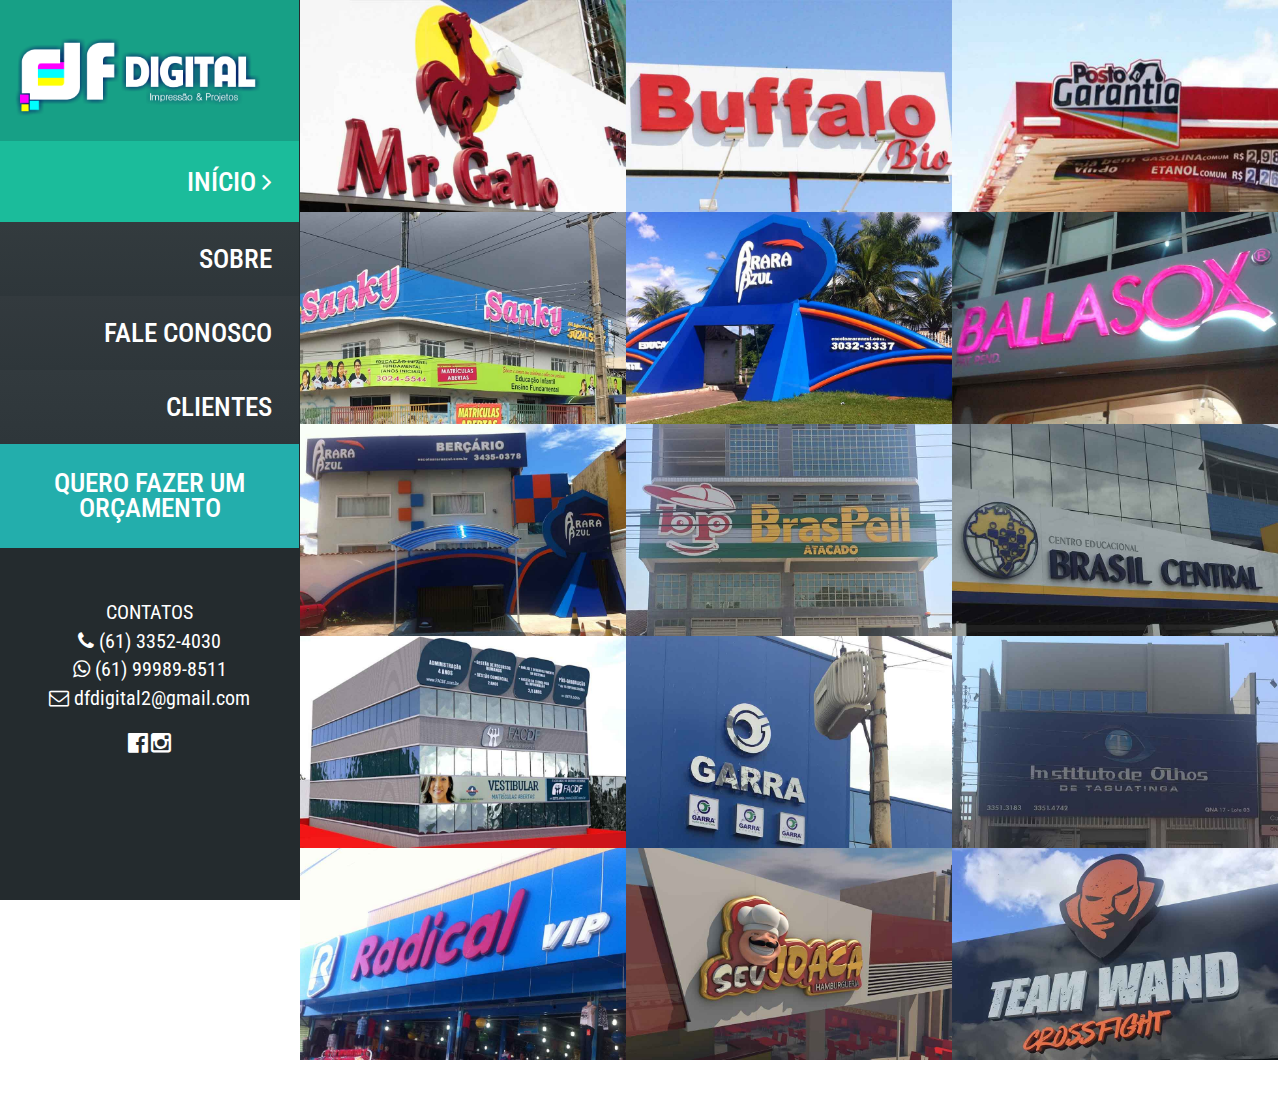
==== index.html @ b8658b54 "a" ====
<!DOCTYPE html>
<!--[if lt IE 7 ]><html class="ie ie6" lang="en"> <![endif]-->
<!--[if IE 7 ]><html class="ie ie7" lang="en"> <![endif]-->
<!--[if IE 8 ]><html class="ie ie8" lang="en"> <![endif]-->
<!--[if (gte IE 9)|!(IE)]><!--><html lang="en"> <!--<![endif]-->

<head>

    <meta charset="utf-8">
    <meta http-equiv="X-UA-Compatible" content="IE=edge">
    <meta name="viewport" content="width=device-width, initial-scale=1, maximum-scale=1">

    <!-- SITE META -->
    <title>DFDIGITAL | Fachadas e letras caixa</title>
    <meta name="description" content="">
    <meta name="author" content="">
    <meta name="keywords" content="">

    <!-- FAVICONS -->
    <link rel="shortcut icon" href="images/favicon.ico" type="image/x-icon">
    <link rel="apple-touch-icon" href="images/apple-touch-icon.png">
    <link rel="apple-touch-icon" sizes="57x57" href="images/apple-touch-icon-57x57.png">
    <link rel="apple-touch-icon" sizes="72x72" href="images/apple-touch-icon-72x72.png">
    <link rel="apple-touch-icon" sizes="76x76" href="images/apple-touch-icon-76x76.png">
    <link rel="apple-touch-icon" sizes="114x114" href="images/apple-touch-icon-114x114.png">
    <link rel="apple-touch-icon" sizes="120x120" href="images/apple-touch-icon-120x120.png">
    <link rel="apple-touch-icon" sizes="144x144" href="images/apple-touch-icon-144x144.png">
    <link rel="apple-touch-icon" sizes="152x152" href="images/apple-touch-icon-152x152.png">

    <!-- REVOLUTION STYLE SHEETS -->
    <link rel="stylesheet" type="text/css" href="revolution/css/settings.css">
    <!-- REVOLUTION LAYERS STYLES -->
    <link rel="stylesheet" type="text/css" href="revolution/css/layers.css">
    <!-- REVOLUTION NAVIGATION STYLES -->
    <link rel="stylesheet" type="text/css" href="revolution/css/navigation.css">

    <!-- BOOTSTRAP STYLES -->
    <link rel="stylesheet" type="text/css" href="css/bootstrap.css">
    <!-- TEMPLATE STYLES -->
    <link rel="stylesheet" type="text/css" href="style.css">
    <!-- RESPONSIVE STYLES -->
    <link rel="stylesheet" type="text/css" href="css/responsive.css">
    <!-- CUSTOM STYLES -->
    <link rel="stylesheet" type="text/css" href="css/custom.css">


    <script>
    (function(i,s,o,g,r,a,m){i['GoogleAnalyticsObject']=r;i[r]=i[r]||function(){
      (i[r].q=i[r].q||[]).push(arguments)},i[r].l=1*new Date();a=s.createElement(o),
      m=s.getElementsByTagName(o)[0];a.async=1;a.src=g;m.parentNode.insertBefore(a,m)
  })(window,document,'script','https://www.google-analytics.com/analytics.js','ga');

  ga('create', 'UA-98750501-1', 'auto');
  ga('send', 'pageview');

  </script>

</head>
<body class="leftside">

    <!-- PRELOADER -->
    <div id="loader" style="display:none">
        <div class="loader-container">
            <img src="images/load.gif" alt="" class="loader-site spinner">

        </div>
    </div>
    <!-- END PRELOADER -->

    <div id="wrapper">

        <nav class="navbar navbar-toggleable-md navbar-light bg-faded" id="navtopo" style="background: #17a086;">
            <div class="container" style="padding:10px;">
                <div class="row">
                    <div class="col-md-3">
                        <img class="img-responsive" style="width:164px;" src="images/logomarca.png" alt="logo">
                    </div>
                    <div class="col-md-2 col-sm-2">
                        <span><a href="#" data-toggle="modal" style="font-size: 23px; line-height: 46px;" data-target="#myModal" >SOBRE</a></span>
                    </div>

                    <div class="col-md-3 col-sm-2">
                        <a href="#" data-toggle="modal" style="font-size: 23px; line-height: 46px;" data-target="#myModal2" >FALE CONOSCO</a>
                    </div>

                    <div class="col-md-4 col-sm-4">
                        <a href="#" data-toggle="modal" data-target="#myModal3" style="line-height: 46px; padding: 11px; color: #fff; font-size: 17px; background-color: #23aeac !important; text-align:center;">
                           QUERO FAZER UM ORÇAMENTO </a>
                       </div>
                   </div>


               </div>
           </nav>

           <div class="row-offcanvas row-offcanvas-left">

              <div id="sidebar-fix" class="sidebar-offcanvas">
                <header id="vertical" class="header header-style-1">

                    <nav class="navbar navbar-default yamm">
                        <div class="container-f">
                            <div class="navbar-header" style="background: #17a086; padding: 23px;">
                                <div class="site-logo text-center" style="padding: 15px;">
                                    <a class="navbar-brand"  href="index.html"><img class="img-responsive" src="images/logomarca.png" alt=""></a>
                                </div>
                            </div>

                            <div id="navbar">
                                <ul class="nav navbar-nav">
                                    <li class="dropdown hasmenu">
                                        <a href="#" class="dropdown-toggle active" data-toggle="dropdown" role="button" aria-haspopup="true" aria-expanded="false">INÍCIO <span class="fa fa-angle-right"></span></a>
                                    </li>
                                    <li><a href="#" class="black2" data-toggle="modal" data-target="#myModal" >SOBRE</a></li>

                                    <li><a href="#" class="black3" data-toggle="modal" data-target="#myModal2" >FALE CONOSCO</a></li>
                                    <li><a href="#" class="black4" data-toggle="modal" data-target="#myModal2" >CLIENTES</a></li>
                                    <li style="margin-bottom: 50px;"><a href="#" data-toggle="modal" data-target="#myModal3" style="line-height: 25px; background-color: #23aeac !important; text-align:center;">
                                       QUERO FAZER UM ORÇAMENTO </a></li>
                                       <div class="text-center"><br>
                                        <span style="margin-bottom: 0px !impotant; font-size:20px">CONTATOS</span><br>
                                        <span style="margin-top: 0px !impotant; font-size:20px">
                                            <i class="fa fa-phone" style="padding-right: 5px;"></i>(61) 3352-4030</span><br>
                                            <span style="margin-top: 0px !impotant; font-size:20px; padding-    :11px;">
                                                <i class="fa fa-whatsapp" style="padding-right: 5px;"></i>(61) 99989-8511</span>
                                                <span style="margin-top: 0px !impotant; font-size:20px; padding-    :11px;"><br>
                                                    <i class="fa fa-envelope-o" style="padding-right: 5px;"></i>dfdigital2@gmail.com</span>
                                                    <br><br>
                                                    <span><a href="" style="color:#fff"><i class="fa fa-facebook-official" style="font-size:23px;"></a></i></span>
                                                    <span><a href="" style="color:#fff"><i class="fa fa-instagram" style="font-size:23px;"></i></a></span>
                                                </div>
                                            </ul>
                                        </div>
                                    </div>
                                </nav>
                            </header>
                        </div>
                        <!-- Modal Sobre -->
                        <div class="modal fade" id="myModal" tabindex="-1" role="dialog" aria-labelledby="exampleModalLabel" aria-hidden="true">
                          <div class="modal-dialog" role="document">
                            <div class="modal-content">
                              <div class="modal-header">
                                <h3 class="modal-title" id="exampleModalLabel">Sobre</h3>
                                <button type="button" class="close" data-dismiss="modal" aria-label="Close">
                                  <span aria-hidden="true">&times;</span>
                              </button>
                          </div>
                          <div class="modal-body">
                             <p>A DF DIGITAL – é uma empresa constituída para resolver de forma prática e harmoniosa todos os problemas que possam ter com a apresentação do seu estabelecimento comercial. Temos equipe de profissionais qualificados para atendê-los de forma rápida e eficiente. Fale conosco e tenha a certeza de que o melhor para a sua empresa vai acontecer.</p>
                             <p>Temos mais de 10 anos no mercado de comunicação visual, atendemos diversas empresas em vários segmentos, todos os projetos e necessidades dos clientes são tradas com seriedade e com a máxima importância.</p>
                          </div>
                          <div class="modal-footer">
                            <button type="button" class="btn btn-secondary" data-dismiss="modal">Fechar</button>
                            <!-- <button type="button" class="btn btn-primary">Save changes</button> -->
                        </div>
                    </div>
                </div>
            </div>

            <!-- Modal FALE CONOSCO -->
            <div class="modal fade" id="myModal2" tabindex="-1" role="dialog" aria-labelledby="exampleModalLabel" aria-hidden="true">
              <div class="modal-dialog" role="document">
                <div class="modal-content">
                  <div class="modal-header">
                    <h3 class="modal-title" id="exampleModalLabel">Fale Conosco</h3>
                    <button type="button" class="close" data-dismiss="modal" aria-label="Close">
                      <span aria-hidden="true">&times;</span>
                  </button>
              </div>    
              <div class="modal-body">

                <form action="http://dfdigitalprojetos.com/PHPMailer-master/examples/smtp.php" method="POST">

                    <div class="col-md-6">
                        <div class="form-group row">
                            <label for="example-text-input" class="col-2 col-form-label">Nome</label>
                            <div class="col-10">
                                <input class="form-control" name="nome" type="text" placeholder="Nome">
                            </div>

                            <label for="example-text-input" class="col-2 col-form-label">Telefone</label>
                            <div class="col-10">
                                <input class="form-control" name="telefone" type="text" placeholder="Telefone">
                            </div>

                            <label for="example-text-input" class="col-2 col-form-label">Email</label>
                            <div class="col-10">
                                <input class="form-control" name="email" type="text" placeholder="Email">
                            </div>

                            <label for="example-text-input" class="col-2 col-form-label">Mensagem</label>
                            <textarea class="form-control" name="mensagem" id="exampleTextarea" rows="3"></textarea>

                        </div>
                    </div>

                    <div class="col-md-6">
                        <iframe src="https://www.google.com/maps/embed?pb=!1m14!1m8!1m3!1d15354.808955266477!2d-48.052846!3d-15.819647!3m2!1i1024!2i768!4f13.1!3m3!1m2!1s0x0%3A0xd12af96765e180b!2sAg%C3%AAncia+Ribeiro!5e0!3m2!1spt-BR!2sbr!4v1493734722443" width="100%" height="100%" frameborder="0" style="border:0" allowfullscreen></iframe>
                    </div>


                </div>
                <div class="modal-footer" style="border-top: 0px solid #e5e5e5 !important; padding: 32px;">
                    <button type="button" class="btn btn-secondary" data-dismiss="modal">Fechar</button>
                    <input type="submit" class="btn btn-primary" value="Enviar dados">
                </div>
            </form>
        </div>
    </div>
</div>


<!-- Modal orçamento -->
<div class="modal fade" id="myModal3" tabindex="-1" role="dialog" aria-labelledby="exampleModalLabel" aria-hidden="true">
  <div class="modal-dialog" role="document">
    <div class="modal-content">
      <div class="modal-header">
        <h3 class="modal-title" id="exampleModalLabel">Orçamento</h3>
        <button type="button" class="close" data-dismiss="modal" aria-label="Close">
          <span aria-hidden="true">&times;</span>
      </button>
  </div>

  <form action="http://dfdigitalprojetos.com/PHPMailer-master/examples/smtparquivo.php" method="post" enctype="multipart/form-data" >
      <div class="modal-body" style="padding: 30px;">
        <div class="form-group row">


            <label for="example-text-input" class="col-2 col-form-label">Nome</label>
            <div class="col-10">
                <input class="form-control" name="nome" type="text" placeholder="Nome">
            </div>

            <label for="example-text-input" class="col-2 col-form-label">Telefone</label>
            <div class="col-10">
                <input class="form-control" name="telefone" type="text" placeholder="Telefone">
            </div>

            <label for="example-text-input" class="col-2 col-form-label">Email</label>
            <div class="col-10">
                <input class="form-control" name="email" type="text" placeholder="Email">
            </div>

            <label for="example-text-input" class="col-2 col-form-label">Tamanho da Letra</label>
            <div class="col-10">
                <input class="form-control" name="tamanholetra" type="text" placeholder="23cm">
            </div>

            <label for="example-text-input" class="col-2 col-form-label">Profundidade da letra</label>
            <div class="col-10">
                <input class="form-control" name="profundidadeletra" type="text" placeholder="23cm">
            </div>

            <label for="example-text-input" class="col-2 col-form-label">Nome da fonte</label>
            <div class="col-10">
                <input class="form-control" name="nomefonte" type="text" placeholder="Arial">
            </div>

            <label for="example-text-input" class="col-2 col-form-label">Mensagem</label>
            <textarea class="form-control" name="mensagem" id="exampleTextarea" rows="3"></textarea>

        </div>

        <label for="example-text-input" class="col-2 col-form-label">Tipo de letra caixa</label>

        <div class="form-check form-check-inline">
        <label class="form-check-label">
            <input class="form-check-input"  type="radio" name="tipodeletras" id="inlineRadio1" value="Acrílico cortada"> Acrílico cortado
        </div>

        <div class="form-check form-check-inline">
        <label class="form-check-label">
            <input class="form-check-input"  type="radio" name="tipodeletras" id="inlineRadio2" value="Chapa galvanizada com pintura automotiva">
            Chapa galvanizada com pintura automotiva
        </div>

        <div class="form-check form-check-inline">
        <label class="form-check-label">
            <input class="form-check-input"  type="radio" name="tipodeletras" id="inlineRadio3" value="Latão\Cobre">
            Latão\Cobre
        </div>

        <div class="form-check form-check-inline">
        <label class="form-check-label">
            <input class="form-check-input"  type="radio" name="tipodeletras" id="inlineRadio4" value="Inox">
            Inox
        </div>

        <div class="form-check form-check-inline">
        <label class="form-check-label">
            <input class="form-check-input"  type="radio" name="tipodeletras" id="inlineRadio5" value="Moldado no acrílico">
            Moldado no acrílico
        </div>

        <br>

        <div class="form-group">
            <label for="exampleInputFile">Se tiver</label><br>
            <label for="exampleInputFile">Mande-nos a imagem do seu projeto!</label>
            <input type="file" class="form-control-file" id="exampleInputFile" name="fileToUpload" accept="image/*" aria-describedby="fileHelp">
            <small id="fileHelp" class="form-text text-muted">Mande arquivos em .jpg ou .pdf</small>
        </div>
        </div>

        <div class="modal-footer">
            <button type="button" class="btn btn-secondary" data-dismiss="modal">Fechar</button>
            <button type="submit" class="btn btn-primary">Enviar</button>
        </div>
                    </form>
                </div>
            </div>
        </div>


        <div id="main">
            <div class="container" style="width: 100% !important; padding-right: 0px;
            padding-left: 0px; margin-right: 0px; margin-left: 0px;">
            <div class="row" style="display:none">
                <div class="col-md-12">
                    <nav class="portfolio-filter text-center">
                        <ul class="list-inline">
                            <li><a class="button button--aylen btn" href="#" data-filter="*">All</a></li>
                            <li><a class="button button--aylen btn" href="#" data-filter=".cat1">Furniture Sets</a></li> 
                            <li><a class="button button--aylen btn" href="#" data-filter=".cat2">Pillows</a></li>
                            <li><a class="button button--aylen btn" href="#" data-filter=".cat3">Combinations</a></li>
                        </ul>
                    </nav>
                </div>
            </div>

            <div id="da-thumbs" class="da-thumbs">

                <div class="thumbHolder">
                    <div class="pentry item-w1 item-h1 cat3" style="width: 100% !important; height: auto !  important;"> 

                        <a href="images/tratadas/mrgallo.jpg" title="">
                            <img src="images/tratadas/mrgallo.jpg" alt="" class="img-responsive">
                            <div><span>green sofa set</span></div>
                        </a>
                    </div>
                </div>

                <div class="thumbHolder">
                    <div class="pentry item-w1 item-h1 cat3" style="width: 100% !important; height: auto !  important;"> 

                        <a href="images/tratadas/buffalobio.jpg" class="thickbox" title="">
                            <img src="images/tratadas/buffalobio.jpg" alt="" class="img-responsive">
                            <div><span>green sofa set</span></div>
                        </a>
                    </div>
                </div>

                <div class="thumbHolder">
                    <div class="pentry item-w1 item-h1 cat3" style="width: 100% !important; height: auto !  important;"> 

                        <a href="images/tratadas/postogarantiat.jpg" title="">
                            <img src="images/tratadas/postogarantiat.jpg" alt="" class="img-responsive">
                            <div><span>green sofa set</span></div>
                        </a>
                    </div>
                </div>

                <div class="thumbHolder">
                    <div class="pentry item-w1 item-h1 cat3" style="width: 100% !important; height: auto !  important;"> 

                        <a href="images/tratadas/sanky.jpg" title="">
                            <img src="images/tratadas/sanky.jpg" alt="" class="img-responsive">
                            <div><span>green sofa set</span></div>
                        </a>
                    </div>
                </div>

                <div class="thumbHolder">
                    <div class="pentry item-w1 item-h1 cat3" style="width: 100% !important; height: auto !  important;"> 

                        <a href="images/tratadas/araraazul.jpg" title="">
                            <img src="images/tratadas/araraazul.jpg" alt="" class="img-responsive">
                            <div><span>green sofa set</span></div>
                        </a>
                    </div>
                </div>

                <div class="thumbHolder">
                    <div class="pentry item-w1 item-h1 cat1 cat2">

                        <a href="images/tratadas/ballasox.jpg" title="">
                            <img src="images/tratadas/ballasox.jpg" alt="" class="img-responsive">
                            <div><span>four pillow set</span></div>
                        </a>
                    </div>
                </div>

                <div class="thumbHolder">
                    <div class="pentry item-w1 item-h1 cat3">

                        <a href="images/tratadas/araraazulbercario.jpg" title="">
                            <img src="images/tratadas/araraazulbercario.jpg" alt="" class="img-responsive">
                            <div><span>combination of sofa sets</span></div>
                        </a>
                    </div>
                </div>

                <div class="thumbHolder">
                    <div class="pentry item-w1 item-h1 cat1">

                        <a href="images/tratadas/braspell.jpg" title="">
                            <img src="images/tratadas/braspell.jpg" alt="" class="img-responsive">
                            <div><span>sofa and coffee table lamp</span></div>
                        </a>
                    </div>
                </div>

                <div class="thumbHolder">
                    <div class="pentry item-w1 item-h1 cat2">

                        <a href="images/tratadas/colegioBrasil.jpg" title="">
                            <img src="images/tratadas/colegioBrasil.jpg" alt="" class="img-responsive">
                            <div><span>desk lamp</span></div>
                        </a>
                    </div>
                </div>

                <div class="thumbHolder">
                    <div class="pentry item-w1 item-h1 cat3">
                        <div class="thumbHolder">
                            <a href="images/tratadas/facdf.jpg" title="">
                                <img src="images/tratadas/facdf.jpg" alt="" class="img-responsive">
                                <div><span>yellow sofa set</span></div>
                            </a>
                        </div>
                    </div>
                </div>

                <div class="thumbHolder">
                    <div class="pentry item-w1 item-h1 cat3">

                        <a href="images/tratadas/garra.jpg" title="">
                            <img src="images/tratadas/garra.jpg" alt="" class="img-responsive">
                            <div><span>bed and armchair</span></div>
                        </a>
                    </div>
                </div>

                <div class="thumbHolder">
                    <div class="pentry item-w1 item-h1 cat1">
                        <a href="images/tratadas/olhos.jpg" title="">
                            <img src="images/tratadas/olhos.jpg" alt="" class="img-responsive">
                            <div><span>sofa and coffee table lamp</span></div>
                        </a>
                    </div>
                </div>


                <div class="thumbHolder">
                    <div class="pentry item-w1 item-h1 cat2">
                        <a href="images/tratadas/radical.jpg" title="">
                            <img src="images/tratadas/radical.jpg" alt="" class="img-responsive">
                            <div><span>desk lamp</span></div>
                        </a>
                    </div>
                </div>

                <div class="thumbHolder">
                    <div class="pentry item-w1 item-h1 cat3">
                        <div class="thumbHolder">
                            <a href="images/tratadas/seujoaca.jpg" title="">
                                <img src="images/tratadas/seujoaca.jpg"  alt="" class="img-responsive">
                                <div><span>yellow sofa set</span></div>
                            </a>
                        </div>
                    </div>
                </div>

                <div class="thumbHolder">
                    <div class="pentry item-w1 item-h1 cat3">
                        <a href="images/tratadas/teamwand.jpg" title="Team Wand">
                            <img src="images/tratadas/teamwand.jpg" alt="" class="img-responsive">
                            <div><span>bed and armchair</span></div>
                        </a>
                    </div>
                </div>
            </div><!-- end div --> 

            <!-- image modal -->
            <div class="modal fade" id="big-image-modal">
              <div class="modal-dialog modal-lg">
                <div class="modal-content">
                  <div class="modal-header">
                    <button type="button" class="close" data-dismiss="modal" aria-label="Close"><span aria-hidden="true">×</span></button>
                    <h4 class="modal-title">Modal title</h4>
                </div>
                <div class="modal-body">
                    <div class="spinicon"><span class="fa fa-spinner fa-spin"></span></div>
                    <div class="big-image-div"></div>
                </div>
                <div class="modal-footer">
                    <button type="button" class="btn btn-default" data-dismiss="modal">Close</button>
                </div>
            </div><!-- /.modal-content -->
        </div><!-- /.modal-dialog -->
    </div><!-- /.modal --> 


    <hr class="invis">

    <div class="row" style="display:none">
        <div class="col-md-12">
            <nav class="text-center">
                <ul class="pagination">
                    <li><a class="active" href="#">1</a></li>
                    <li><a href="#">2</a></li>
                    <li><a href="#">3</a></li>
                    <li><a href="#">...</a></li>
                    <li><a href="#">5</a></li>
                    <li>
                      <a href="#" aria-label="Next">
                        <span aria-hidden="true">&raquo;</span>
                    </a>
                </li>
            </ul>
        </nav>
    </div>
</div>
</div><!-- end container-fluid -->

</div><!-- end main -->
</div><!-- end wrapper -->

<!-- Main Scripts-->
<script src="js/jquery.js"></script>
<script src="js/bootstrap.min.js"></script>
<script src="js/plugins.js"></script>
<script src="js/hover.js"></script>    
<script src="js/banner-grid.js"></script>

<!-- REVOLUTION JS FILES -->
<script type="text/javascript" src="revolution/js/jquery.themepunch.tools.min.js"></script>
<script type="text/javascript" src="revolution/js/jquery.themepunch.revolution.min.js"></script>
<!-- SLIDER REVOLUTION 5.0 EXTENSIONS -->  
<script type="text/javascript" src="revolution/js/extensions/revolution.extension.actions.min.js"></script>
<script type="text/javascript" src="revolution/js/extensions/revolution.extension.carousel.min.js"></script>
<script type="text/javascript" src="revolution/js/extensions/revolution.extension.kenburn.min.js"></script>
<script type="text/javascript" src="revolution/js/extensions/revolution.extension.layeranimation.min.js"></script>
<script type="text/javascript" src="revolution/js/extensions/revolution.extension.migration.min.js"></script>
<script type="text/javascript" src="revolution/js/extensions/revolution.extension.navigation.min.js"></script>
<script type="text/javascript" src="revolution/js/extensions/revolution.extension.parallax.min.js"></script>
<script type="text/javascript" src="revolution/js/extensions/revolution.extension.slideanims.min.js"></script>
<script type="text/javascript" src="revolution/js/extensions/revolution.extension.video.min.js"></script>


<script type="text/javascript">
$(document).ready(function() {
  $('.thumbHolder a').click(function(e){
      e.preventDefault();
      $('#big-image-modal div.spinicon').show();
      $('#big-image-modal .big-image-div').empty();
      $('#big-image-modal div.big-image-div').hide();
      var title = $(this).attr("title");
      $('#big-image-modal .modal-title').html(title);

      var imgSrc = $(this).attr("href");
      var img = $('<img />', { 
        src: imgSrc,
        class: 'img-responsive',
        onload: 'loadedBigImg()'
    });
      img.appendTo($('#big-image-modal .big-image-div'));
      $('#big-image-modal').modal({show:true});
  });
});

function loadedBigImg() {
  $('#big-image-modal div.spinicon').hide();
  $('#big-image-modal div.big-image-div').fadeIn("slow");
}

</script>



<script type="text/javascript">
(function($) {
    "use strict";
    var tpj=jQuery;                 
    var revapi56;
    tpj(document).ready(function() {
        if(tpj("#rev_slider_56_1").revolution == undefined){
            revslider_showDoubleJqueryError("#rev_slider_56_1");
        }else{
            revapi56 = tpj("#rev_slider_56_1").show().revolution({
                sliderType:"hero",
                jsFileLocation:"revolution/js/",
                sliderLayout:"auto",
                dottedOverlay:"none",
                delay:9000,
                navigation: {
                },
                responsiveLevels:[1240,1024,778,480],
                gridwidth:[1240,1024,778,480],
                gridheight:[820,740,740,740],
                lazyType:"none",
                parallax: {
                    type:"scroll",
                    origo:"enterpoint",
                    speed:400,
                    levels:[5,10,15,20,25,30,35,40,45,50],
                },
                shadow:0,
                spinner:"off",
                autoHeight:"off",
                disableProgressBar:"on",
                hideThumbsOnMobile:"off",
                hideSliderAtLimit:0,
                hideCaptionAtLimit:0,
                hideAllCaptionAtLilmit:0,
                debugMode:false,
                fallbacks: {
                    simplifyAll:"off",
                    disableFocusListener:false,
                }
            });
}
}); /*ready*/
})(jQuery);
</script>   
<script type="text/javascript">
(function($) {
    "use strict";
    $('[data-toggle=offcanvas]').click(function() {
        $('.row-offcanvas').toggleClass('active');
    });  
})(jQuery);
</script> 

</body>
</html>
---- revolution/css/settings.css ----
/*-----------------------------------------------------------------------------

-	Revolution Slider 5.0 Default Style Settings -

Screen Stylesheet

version:   	5.0.0
date:      	29/10/15
author:		themepunch
email:     	info@themepunch.com
website:   	http://www.themepunch.com
-----------------------------------------------------------------------------*/



.rtl {	direction: rtl;}
@font-face {
  font-family: 'revicons';
  src: url('../fonts/revicons/revicons.eot?5510888');
  src: url('../fonts/revicons/revicons.eot?5510888#iefix') format('embedded-opentype'),
       url('../fonts/revicons/revicons.woff?5510888') format('woff'),
       url('../fonts/revicons/revicons.ttf?5510888') format('truetype'),
       url('../fonts/revicons/revicons.svg?5510888#revicons') format('svg');
  font-weight: normal;
  font-style: normal;
}

 [class^="revicon-"]:before, [class*=" revicon-"]:before {
  font-family: "revicons";
  font-style: normal;
  font-weight: normal;
  speak: none;
  display: inline-block;
  text-decoration: inherit;
  width: 1em;
  margin-right: .2em;
  text-align: center; 

  /* For safety - reset parent styles, that can break glyph codes*/
  font-variant: normal;
  text-transform: none;

  /* fix buttons height, for twitter bootstrap */
  line-height: 1em;

  /* Animation center compensation - margins should be symmetric */
  /* remove if not needed */
  margin-left: .2em;

  /* you can be more comfortable with increased icons size */
  /* font-size: 120%; */

  /* Uncomment for 3D effect */
  /* text-shadow: 1px 1px 1px rgba(127, 127, 127, 0.3); */
}

.revicon-search-1:before { content: '\e802'; } /* '' */
.revicon-pencil-1:before { content: '\e831'; } /* '' */
.revicon-picture-1:before { content: '\e803'; } /* '' */
.revicon-cancel:before { content: '\e80a'; } /* '' */
.revicon-info-circled:before { content: '\e80f'; } /* '' */
.revicon-trash:before { content: '\e801'; } /* '' */
.revicon-left-dir:before { content: '\e817'; } /* '' */
.revicon-right-dir:before { content: '\e818'; } /* '' */
.revicon-down-open:before { content: '\e83b'; } /* '' */
.revicon-left-open:before { content: '\e819'; } /* '' */
.revicon-right-open:before { content: '\e81a'; } /* '' */
.revicon-angle-left:before { content: '\e820'; } /* '' */
.revicon-angle-right:before { content: '\e81d'; } /* '' */
.revicon-left-big:before { content: '\e81f'; } /* '' */
.revicon-right-big:before { content: '\e81e'; } /* '' */
.revicon-magic:before { content: '\e807'; } /* '' */
.revicon-picture:before { content: '\e800'; } /* '' */
.revicon-export:before { content: '\e80b'; } /* '' */
.revicon-cog:before { content: '\e832'; } /* '' */
.revicon-login:before { content: '\e833'; } /* '' */
.revicon-logout:before { content: '\e834'; } /* '' */
.revicon-video:before { content: '\e805'; } /* '' */
.revicon-arrow-combo:before { content: '\e827'; } /* '' */
.revicon-left-open-1:before { content: '\e82a'; } /* '' */
.revicon-right-open-1:before { content: '\e82b'; } /* '' */
.revicon-left-open-mini:before { content: '\e822'; } /* '' */
.revicon-right-open-mini:before { content: '\e823'; } /* '' */
.revicon-left-open-big:before { content: '\e824'; } /* '' */
.revicon-right-open-big:before { content: '\e825'; } /* '' */
.revicon-left:before { content: '\e836'; } /* '' */
.revicon-right:before { content: '\e826'; } /* '' */
.revicon-ccw:before { content: '\e808'; } /* '' */
.revicon-arrows-ccw:before { content: '\e806'; } /* '' */
.revicon-palette:before { content: '\e829'; } /* '' */
.revicon-list-add:before { content: '\e80c'; } /* '' */
.revicon-doc:before { content: '\e809'; } /* '' */
.revicon-left-open-outline:before { content: '\e82e'; } /* '' */
.revicon-left-open-2:before { content: '\e82c'; } /* '' */
.revicon-right-open-outline:before { content: '\e82f'; } /* '' */
.revicon-right-open-2:before { content: '\e82d'; } /* '' */
.revicon-equalizer:before { content: '\e83a'; } /* '' */
.revicon-layers-alt:before { content: '\e804'; } /* '' */
.revicon-popup:before { content: '\e828'; } /* '' */

							

/******************************
	-	BASIC STYLES		-
******************************/

.rev_slider_wrapper{
	position:relative;
	z-index: 0;
}


.rev_slider{
	position:relative;
	overflow:visible;
}

.tp-overflow-hidden { overflow:hidden;}

.tp-simpleresponsive img,
.rev_slider img{
	max-width:none !important;
	-moz-transition: none;
	-webkit-transition: none;
	-o-transition: none;
	transition: none;
	margin:0px;
	padding:0px;
	border-width:0px;
	border:none;
}

.rev_slider .no-slides-text{
	font-weight:bold;
	text-align:center;
	padding-top:80px;
}

.rev_slider >ul,
.rev_slider_wrapper >ul,
.tp-revslider-mainul >li,
.rev_slider >ul >li,
.rev_slider >ul >li:before,
.tp-revslider-mainul >li:before,
.tp-simpleresponsive >ul,
.tp-simpleresponsive >ul >li,
.tp-simpleresponsive >ul >li:before,
.tp-revslider-mainul >li,
.tp-simpleresponsive >ul >li{
	list-style:none !important;
	position:absolute;	
	margin:0px !important;
	padding:0px !important;
	overflow-x: visible;
	overflow-y: visible;
	list-style-type: none !important;
	background-image:none;
	background-position:0px 0px;
	text-indent: 0em;
	top:0px;left:0px;
}


.tp-revslider-mainul >li,
.rev_slider >ul >li,
.rev_slider >ul >li:before,
.tp-revslider-mainul >li:before,
.tp-simpleresponsive >ul >li,
.tp-simpleresponsive >ul >li:before,
.tp-revslider-mainul >li,
.tp-simpleresponsive >ul >li { 
	visibility:hidden; 
}

.tp-revslider-slidesli,
.tp-revslider-mainul	{	
	padding:0 !important; 
	margin:0 !important; 
	list-style:none !important;
}

.rev_slider li.tp-revslider-slidesli {
    position: absolute !important;
}


.tp-caption .rs-untoggled-content { display:block;}
.tp-caption .rs-toggled-content { display:none;}

.rs-toggle-content-active.tp-caption .rs-toggled-content { display:block;}
.rs-toggle-content-active.tp-caption .rs-untoggled-content { display:none;}

.rev_slider .tp-caption,
.rev_slider .caption 	{ 
	position:relative;  
	visibility:hidden; 
	white-space: nowrap;
	display: block;
}


.rev_slider .tp-mask-wrap .tp-caption,
.rev_slider .tp-mask-wrap *:last-child,
.wpb_text_column .rev_slider .tp-mask-wrap .tp-caption,
.wpb_text_column .rev_slider .tp-mask-wrap *:last-child{
	margin-bottom:0;

}

.tp-svg-layer svg {	width:100%; height:100%;position: relative;vertical-align: top}

	
/* CAROUSEL FUNCTIONS */
.tp-carousel-wrapper {
	cursor:url(openhand.cur), move;
}
.tp-carousel-wrapper.dragged {
	cursor:url(closedhand.cur), move;
}

/* ADDED FOR SLIDELINK MANAGEMENT */
.tp-caption {
	z-index:1
}

.tp_inner_padding {	
	box-sizing:border-box;	
	-webkit-box-sizing:border-box;
	-moz-box-sizing:border-box;
	max-height:none !important;	
}


.tp-caption {	
	-moz-user-select: none;
	-khtml-user-select: none;
	-webkit-user-select: none;
	-o-user-select: none;	
	position:absolute;
	-webkit-font-smoothing: antialiased !important;
}

.tp-caption.tp-layer-selectable {
	-moz-user-select: all;
	-khtml-user-select: all;
	-webkit-user-select: all;
	-o-user-select: all;	
}

.tp-forcenotvisible,
.tp-hide-revslider,
.tp-caption.tp-hidden-caption {	
	visibility:hidden !important; 
	display:none !important
}

.rev_slider embed,
.rev_slider iframe,
.rev_slider object,
.rev_slider audio,
.rev_slider video {
	max-width: none !important
}






/**********************************************
	-	FULLSCREEN AND FULLWIDHT CONTAINERS	-
**********************************************/
.rev_slider_wrapper	{	width:100%;}

.fullscreen-container {	
	position:relative;
	padding:0;
}


.fullwidthbanner-container{
	position:relative;
	padding:0;
	overflow:hidden;
}

.fullwidthbanner-container .fullwidthabanner{
	width:100%;
	position:relative;
}



/*********************************
	-	SPECIAL TP CAPTIONS -
**********************************/

.tp-static-layers				{	
	position:absolute; z-index:101; top:0px;left:0px;
	/*pointer-events:none;*/

}


.tp-caption .frontcorner		{
	width: 0;
	height: 0;
	border-left: 40px solid transparent;
	border-right: 0px solid transparent;
	border-top: 40px solid #00A8FF;
	position: absolute;left:-40px;top:0px;
}

.tp-caption .backcorner		{
	width: 0;
	height: 0;
	border-left: 0px solid transparent;
	border-right: 40px solid transparent;
	border-bottom: 40px solid #00A8FF;
	position: absolute;right:0px;top:0px;
}

.tp-caption .frontcornertop		{
	width: 0;
	height: 0;
	border-left: 40px solid transparent;
	border-right: 0px solid transparent;
	border-bottom: 40px solid #00A8FF;
	position: absolute;left:-40px;top:0px;
}

.tp-caption .backcornertop		{
	width: 0;
	height: 0;
	border-left: 0px solid transparent;
	border-right: 40px solid transparent;
	border-top: 40px solid #00A8FF;
	position: absolute;right:0px;top:0px;
}
									
.tp-layer-inner-rotation {	
	position: relative !important;
}		


/***********************************************
	-	SPECIAL ALTERNATIVE IMAGE SETTINGS	-
***********************************************/

img.tp-slider-alternative-image	{	
	width:100%; height:auto;
}


/******************************
	-	IE8 HACKS	-
*******************************/
.noFilterClass {
	filter:none !important;
}


/********************************
	-	FULLSCREEN VIDEO	-
*********************************/

.rs-background-video-layer 		{	position: absolute;top:0px;left:0px; width:100%;height:100%;visibility: hidden;z-index: 0;}

.tp-caption.coverscreenvideo	{	width:100%;height:100%;top:0px;left:0px;position:absolute;}
.caption.fullscreenvideo,
.tp-caption.fullscreenvideo		{	left:0px; top:0px; position:absolute;width:100%;height:100%}

.caption.fullscreenvideo iframe,
.caption.fullscreenvideo audio,
.caption.fullscreenvideo video,
.tp-caption.fullscreenvideo iframe,
.tp-caption.fullscreenvideo iframe audio,
.tp-caption.fullscreenvideo iframe video	{ width:100% !important; height:100% !important; display: none}

.fullcoveredvideo audio,
.fullscreenvideo audio
.fullcoveredvideo video,
.fullscreenvideo video				{	background: #000}

.fullcoveredvideo .tp-poster		{	background-position: center center;background-size: cover;width:100%;height:100%;top:0px;left:0px}


.videoisplaying .html5vid .tp-poster	{	display: none}

.tp-video-play-button					{	
	background:#000;
	background:rgba(0,0,0,0.3);										
	border-radius:5px;-moz-border-radius:5px;-webkit-border-radius:5px;
	position: absolute;
	top: 50%;
	left: 50%;										
	color: #FFF;
	z-index: 3;
	margin-top: -25px;
	margin-left: -25px;
	line-height: 50px !important;
	text-align: center;
	cursor: pointer;
	width: 50px;
	height:50px;
	box-sizing: border-box;
	-moz-box-sizing: border-box;	
	display: inline-block;	
	vertical-align: top;
	z-index: 4;
	opacity: 0;
	-webkit-transition:opacity 300ms ease-out !important;
	-moz-transition:opacity 300ms ease-out !important;
	-o-transition:opacity 300ms ease-out !important;
	transition:opacity 300ms ease-out !important;				
}

.tp-hiddenaudio,
.tp-audio-html5 .tp-video-play-button { display:none !important;}
.tp-caption .html5vid					{	width:100% !important; height:100% !important;}									
.tp-video-play-button i 				{	width:50px;height:50px; display:inline-block; text-align: center; vertical-align: top; line-height: 50px !important; font-size: 40px !important;}									
.tp-caption:hover .tp-video-play-button	{	opacity: 1;}
.tp-caption .tp-revstop					{	display:none; border-left:5px solid #fff !important; border-right:5px solid #fff !important;margin-top:15px !important;line-height: 20px !important;vertical-align: top; font-size:25px !important;}
.videoisplaying .revicon-right-dir		{	display:none}
.videoisplaying .tp-revstop				{	display:inline-block}

.videoisplaying  .tp-video-play-button			{	display:none}
.tp-caption:hover .tp-video-play-button 		{ 	display:block}

.fullcoveredvideo .tp-video-play-button			{	display:none !important}


.fullscreenvideo .fullscreenvideo audio 		{	object-fit:contain !important;}
.fullscreenvideo .fullscreenvideo video 		{	object-fit:contain !important;}

.fullscreenvideo .fullcoveredvideo audio 		{	object-fit:cover !important;}
.fullscreenvideo .fullcoveredvideo video 		{	object-fit:cover !important;}

.tp-video-controls {
	position: absolute;
	bottom: 0;
	left: 0;
	right: 0;
	padding: 5px;
	opacity: 0;
	-webkit-transition: opacity .3s;
	-moz-transition: opacity .3s;
	-o-transition: opacity .3s;
	-ms-transition: opacity .3s;
	transition: opacity .3s;
	background-image: linear-gradient(to bottom, rgb(0,0,0) 13%, rgb(50,50,50) 100%);
	background-image: -o-linear-gradient(bottom, rgb(0,0,0) 13%, rgb(50,50,50) 100%);
	background-image: -moz-linear-gradient(bottom, rgb(0,0,0) 13%, rgb(50,50,50) 100%);
	background-image: -webkit-linear-gradient(bottom, rgb(0,0,0) 13%, rgb(50,50,50) 100%);
	background-image: -ms-linear-gradient(bottom, rgb(0,0,0) 13%, rgb(50,50,50) 100%);
	background-image: -webkit-gradient(linear,left bottom,left top,color-stop(0.13, rgb(0,0,0)),color-stop(1, rgb(50,50,50)));	
	display:table;max-width:100%; overflow:hidden;box-sizing:border-box;-moz-box-sizing:border-box;-webkit-box-sizing:border-box;
}

.tp-caption:hover .tp-video-controls {	opacity: .9;}

.tp-video-button {
	background: rgba(0,0,0,.5);
	border: 0;
	color: #EEE;
	-webkit-border-radius: 3px;
	-moz-border-radius: 3px;
	-o-border-radius: 3px;
	border-radius: 3px;
	cursor:pointer;
	line-height:12px;
	font-size:12px;
	color:#fff;
	padding:0px;
	margin:0px;
	outline: none;
	}
.tp-video-button:hover 				{	cursor: pointer;}


.tp-video-button-wrap,
.tp-video-seek-bar-wrap,
.tp-video-vol-bar-wrap 				{ 	padding:0px 5px;display:table-cell; vertical-align: middle;}

.tp-video-seek-bar-wrap				{	width:80%}
.tp-video-vol-bar-wrap				{	width:20%}

.tp-volume-bar,
.tp-seek-bar						{	width:100%; cursor: pointer;  outline:none; line-height:12px;margin:0; padding:0;}


.rs-fullvideo-cover					{	width:100%;height:100%;top:0px;left:0px;position: absolute; background:transparent;z-index:5;}


.rs-background-video-layer video::-webkit-media-controls { display:none !important;}
.rs-background-video-layer audio::-webkit-media-controls { display:none !important;}

.tp-audio-html5 .tp-video-controls {	opacity: 1 !important; visibility: visible !important}

/********************************
	-	DOTTED OVERLAYS	-
*********************************/
.tp-dottedoverlay						{	background-repeat:repeat;width:100%;height:100%;position:absolute;top:0px;left:0px;z-index:3}
.tp-dottedoverlay.twoxtwo				{	background:url(../assets/gridtile.png)}
.tp-dottedoverlay.twoxtwowhite			{	background:url(../assets/gridtile_white.png)}
.tp-dottedoverlay.threexthree			{	background:url(../assets/gridtile_3x3.png)}
.tp-dottedoverlay.threexthreewhite		{	background:url(../assets/gridtile_3x3_white.png)}


/******************************
	-	SHADOWS		-
******************************/

.tp-shadowcover	{	width:100%;height:100%;top:0px;left:0px;background: #fff;position: absolute; z-index: -1;}
.tp-shadow1 {
	-webkit-box-shadow: 0 10px 6px -6px rgba(0,0,0,0.8);
	   -moz-box-shadow: 0 10px 6px -6px rgba(0,0,0,0.8);
	        box-shadow: 0 10px 6px -6px rgba(0,0,0,0.8);
}

.tp-shadow2:before, .tp-shadow2:after,
.tp-shadow3:before, .tp-shadow4:after
{
  z-index: -2;
  position: absolute;
  content: "";
  bottom: 10px;
  left: 10px;
  width: 50%;
  top: 85%;
  max-width:300px;
  background: transparent;
  -webkit-box-shadow: 0 15px 10px rgba(0,0,0,0.8);
  -moz-box-shadow: 0 15px 10px rgba(0,0,0,0.8);
  box-shadow: 0 15px 10px rgba(0,0,0,0.8);
  -webkit-transform: rotate(-3deg);
  -moz-transform: rotate(-3deg);
  -o-transform: rotate(-3deg);
  -ms-transform: rotate(-3deg);
  transform: rotate(-3deg);
}

.tp-shadow2:after,
.tp-shadow4:after
{
  -webkit-transform: rotate(3deg);
  -moz-transform: rotate(3deg);
  -o-transform: rotate(3deg);
  -ms-transform: rotate(3deg);
  transform: rotate(3deg);
  right: 10px;
  left: auto;
}

.tp-shadow5
{
  	position:relative;       
    -webkit-box-shadow:0 1px 4px rgba(0, 0, 0, 0.3), 0 0 40px rgba(0, 0, 0, 0.1) inset;
       -moz-box-shadow:0 1px 4px rgba(0, 0, 0, 0.3), 0 0 40px rgba(0, 0, 0, 0.1) inset;
            box-shadow:0 1px 4px rgba(0, 0, 0, 0.3), 0 0 40px rgba(0, 0, 0, 0.1) inset;
}
.tp-shadow5:before, .tp-shadow5:after
{
	content:"";
    position:absolute; 
    z-index:-2;
    -webkit-box-shadow:0 0 25px 0px rgba(0,0,0,0.6);
    -moz-box-shadow:0 0 25px 0px  rgba(0,0,0,0.6);
    box-shadow:0 0 25px 0px  rgba(0,0,0,0.6);
    top:30%;
    bottom:0;
    left:20px;
    right:20px;
    -moz-border-radius:100px / 20px;
    border-radius:100px / 20px;
}

/******************************
	-	BUTTONS	-
*******************************/

.tp-button{
	padding:6px 13px 5px;
	border-radius: 3px;
	-moz-border-radius: 3px;
	-webkit-border-radius: 3px;
	height:30px;
	cursor:pointer;
	color:#fff !important; text-shadow:0px 1px 1px rgba(0, 0, 0, 0.6) !important; font-size:15px; line-height:45px !important;
	font-family: arial, sans-serif; font-weight: bold; letter-spacing: -1px;
	text-decoration:none;
}

.tp-button.big	{	color:#fff; text-shadow:0px 1px 1px rgba(0, 0, 0, 0.6); font-weight:bold; padding:9px 20px; font-size:19px;  line-height:57px !important; }


.purchase:hover,
.tp-button:hover,
.tp-button.big:hover {	background-position:bottom, 15px 11px}

	
/*	BUTTON COLORS	*/

.tp-button.green, .tp-button:hover.green,
.purchase.green, .purchase:hover.green			{ background-color:#21a117; -webkit-box-shadow:  0px 3px 0px 0px #104d0b;        -moz-box-shadow:   0px 3px 0px 0px #104d0b;        box-shadow:   0px 3px 0px 0px #104d0b;  }

.tp-button.blue, .tp-button:hover.blue,
.purchase.blue, .purchase:hover.blue			{ background-color:#1d78cb; -webkit-box-shadow:  0px 3px 0px 0px #0f3e68;        -moz-box-shadow:   0px 3px 0px 0px #0f3e68;        box-shadow:   0px 3px 0px 0px #0f3e68}

.tp-button.red, .tp-button:hover.red,
.purchase.red, .purchase:hover.red				{ background-color:#cb1d1d; -webkit-box-shadow:  0px 3px 0px 0px #7c1212;        -moz-box-shadow:   0px 3px 0px 0px #7c1212;        box-shadow:   0px 3px 0px 0px #7c1212}

.tp-button.orange, .tp-button:hover.orange,
.purchase.orange, .purchase:hover.orange		{ background-color:#ff7700; -webkit-box-shadow:  0px 3px 0px 0px #a34c00;        -moz-box-shadow:   0px 3px 0px 0px #a34c00;        box-shadow:   0px 3px 0px 0px #a34c00}

.tp-button.darkgrey,.tp-button.grey,
.tp-button:hover.darkgrey,.tp-button:hover.grey,
.purchase.darkgrey, .purchase:hover.darkgrey	{ background-color:#555; -webkit-box-shadow:  0px 3px 0px 0px #222;        -moz-box-shadow:   0px 3px 0px 0px #222;        box-shadow:   0px 3px 0px 0px #222}

.tp-button.lightgrey, .tp-button:hover.lightgrey,
.purchase.lightgrey, .purchase:hover.lightgrey	{ background-color:#888; -webkit-box-shadow:  0px 3px 0px 0px #555;        -moz-box-shadow:   0px 3px 0px 0px #555;        box-shadow:   0px 3px 0px 0px #555}



/* TP BUTTONS DESKTOP SIZE */

.rev-btn,
.rev-btn:visited						{ 	outline:none !important; box-shadow:none !important; text-decoration: none !important; line-height: 44px; font-size: 17px; font-weight: 500; padding: 12px 35px; box-sizing:border-box;-moz-box-sizing:border-box;-webkit-box-sizing:border-box;  font-family: "Roboto", sans-serif;  cursor: pointer;}

.rev-btn.rev-uppercase,
.rev-btn.rev-uppercase:visited			{ 	text-transform: uppercase; letter-spacing: 1px; font-size: 15px; font-weight: 900; }

.rev-btn.rev-withicon i					{ 	font-size: 15px; font-weight: normal; position: relative; top: 0px; -webkit-transition: all 0.2s ease-out !important; -moz-transition: all 0.2s ease-out !important; -o-transition: all 0.2s ease-out !important; -ms-transition: all 0.2s ease-out !important; margin-left:10px !important;}

.rev-btn.rev-hiddenicon i				{ 	font-size: 15px; font-weight: normal; position: relative; top: 0px; -webkit-transition: all 0.2s ease-out !important; -moz-transition: all 0.2s ease-out !important; -o-transition: all 0.2s ease-out !important; -ms-transition: all 0.2s ease-out !important; opacity: 0; margin-left:0px !important; width:0px !important;  }
.rev-btn.rev-hiddenicon:hover i			{   opacity: 1 !important; margin-left:10px !important; width:auto !important;}

/* REV BUTTONS MEDIUM */
.rev-btn.rev-medium,
.rev-btn.rev-medium:visited				{	 line-height: 36px; font-size: 14px; padding: 10px 30px; }

.rev-btn.rev-medium.rev-withicon i		{ 	font-size: 14px; top: 0px; }

.rev-btn.rev-medium.rev-hiddenicon i	{ 	font-size: 14px; top: 0px; }


/* REV BUTTONS SMALL */
.rev-btn.rev-small,
.rev-btn.rev-small:visited				{	line-height: 28px; font-size: 12px; padding: 7px 20px; }

.rev-btn.rev-small.rev-withicon i		{	font-size: 12px; top: 0px; }

.rev-btn.rev-small.rev-hiddenicon i		{ 	font-size: 12px; top: 0px; }


/* ROUNDING OPTIONS */
.rev-maxround 							{ 	-webkit-border-radius: 30px; -moz-border-radius: 30px; border-radius: 30px; }
.rev-minround 							{ 	-webkit-border-radius: 3px; -moz-border-radius: 3px; border-radius: 3px; }	


/* BURGER BUTTON */
.rev-burger {
  position: relative;
  width: 60px;
  height: 60px;
  box-sizing: border-box;
  padding: 22px 0 0 14px;
  border-radius: 50%;
  border: 1px solid rgba(51,51,51,0.25);
  tap-highlight-color: transparent;
  cursor: pointer;
}
.rev-burger span {
  display: block;
  width: 30px;
  height: 3px;
  background: #333;
  transition: .7s;
  pointer-events: none;
  transform-style: flat !important;
}
.rev-burger span:nth-child(2) {
  margin: 3px 0;
}

#dialog_addbutton .rev-burger:hover :first-child,
.open .rev-burger :first-child,
.open.rev-burger :first-child {
  transform: translateY(6px) rotate(-45deg);
  -webkit-transform: translateY(6px) rotate(-45deg);
}
#dialog_addbutton .rev-burger:hover :nth-child(2),
.open .rev-burger :nth-child(2),
.open.rev-burger :nth-child(2) {
  transform: rotate(-45deg);
  -webkit-transform: rotate(-45deg);
  opacity: 0;
}
#dialog_addbutton .rev-burger:hover :last-child,
.open .rev-burger :last-child,
.open.rev-burger :last-child {
  transform: translateY(-6px) rotate(-135deg);
  -webkit-transform: translateY(-6px) rotate(-135deg);
}

.rev-burger.revb-white {
  border: 2px solid rgba(255,255,255,0.2);
}
.rev-burger.revb-white span {
  background: #fff;
}
.rev-burger.revb-whitenoborder {
  border: 0;
}
.rev-burger.revb-whitenoborder span {
  background: #fff;
}
.rev-burger.revb-darknoborder {
  border: 0;
}
.rev-burger.revb-darknoborder span {
  background: #333;
}

.rev-burger.revb-whitefull {
  background: #fff;
  border:none;
}

.rev-burger.revb-whitefull span {
	background:#333;
}

.rev-burger.revb-darkfull {
  background: #333;
  border:none;
}

.rev-burger.revb-darkfull span {
	background:#fff;
}


/* SCROLL DOWN BUTTON */
@-webkit-keyframes rev-ani-mouse {
	0% { opacity: 1;top: 29%;}
	15% {opacity: 1;top: 50%;}
	50% { opacity: 0;top: 50%;}
	100% { opacity: 0;top: 29%;}
}
@-moz-keyframes rev-ani-mouse {
	0% {opacity: 1;top: 29%;}
	15% {opacity: 1;top: 50%;}
	50% {opacity: 0;top: 50%;}
	100% {opacity: 0;top: 29%;}
}
@keyframes rev-ani-mouse {
	0% {opacity: 1;top: 29%;}
	15% {opacity: 1;top: 50%;}
	50% {opacity: 0;top: 50%;}
	100% {opacity: 0;top: 29%;}
}
.rev-scroll-btn {
	display: inline-block;
	position: relative;
	left: 0;
	right: 0;
	text-align: center;
	cursor: pointer;
	width:35px;
	height:55px;
	-webkit-box-sizing: border-box;
	-moz-box-sizing: border-box;
	box-sizing: border-box;
	border: 3px solid white;
	border-radius: 23px;
}
.rev-scroll-btn > * {
	display: inline-block;
	line-height: 18px;
	font-size: 13px;
	font-weight: normal;
	color: #7f8c8d;
	color: #ffffff;
	font-family: "proxima-nova", "Helvetica Neue", Helvetica, Arial, sans-serif;
	letter-spacing: 2px;
}
.rev-scroll-btn > *:hover,
.rev-scroll-btn > *:focus,
.rev-scroll-btn > *.active {
	color: #ffffff;
}
.rev-scroll-btn > *:hover,
.rev-scroll-btn > *:focus,
.rev-scroll-btn > *:active,
.rev-scroll-btn > *.active {
	filter: alpha(opacity=80);
}

.rev-scroll-btn.revs-fullwhite  {
	background:#fff;
}

.rev-scroll-btn.revs-fullwhite span {
	background: #333;	
}

.rev-scroll-btn.revs-fulldark  {
	background:#333;
	border:none;
}

.rev-scroll-btn.revs-fulldark  span {
	background: #fff;	
}

.rev-scroll-btn span {
	position: absolute;
	display: block;
	top: 29%;
	left: 50%;
	width: 8px;
	height: 8px;
	margin: -4px 0 0 -4px;
	background: white;
	border-radius: 50%;
	-webkit-animation: rev-ani-mouse 2.5s linear infinite;
	-moz-animation: rev-ani-mouse 2.5s linear infinite;
	animation: rev-ani-mouse 2.5s linear infinite;
}

.rev-scroll-btn.revs-dark {
	border-color:#333;
}
.rev-scroll-btn.revs-dark span {
	background: #333;	
}

.rev-control-btn {
	position: relative;
	display: inline-block;
	z-index: 5;	
	color: #FFF;  
	font-size: 20px;
	line-height: 60px;
	font-weight: 400;
	font-style: normal;
	font-family: Raleway;	
	text-decoration: none;
	text-align: center;
	background-color: #000;	
	border-radius: 50px;	
	text-shadow: none;
	background-color: rgba(0, 0, 0, 0.50);
	width:60px;
	height:60px;
	box-sizing: border-box;
	cursor: pointer;
}

.rev-cbutton-dark-sr	{	
	border-radius: 3px;		
}

.rev-cbutton-light	{	
	color: #333;  	
	background-color: rgba(255,255,255, 0.75);	
}

.rev-cbutton-light-sr	{		
	color: #333;  	
	border-radius: 3px;		
	background-color: rgba(255,255,255, 0.75);
}


.rev-sbutton {	
	line-height: 37px;	
	width:37px;
	height:37px;	
}

.rev-sbutton-blue	{	
	background-color: #3B5998
}
.rev-sbutton-lightblue	{	
	background-color: #00A0D1;
}
.rev-sbutton-red	{	
	background-color: #DD4B39;
}




/************************************
-	TP BANNER TIMER		-
*************************************/
.tp-bannertimer								{	visibility: hidden; width:100%; height:5px; /*background:url(../assets/timer.png);*/ background: #fff; background: rgba(0,0,0,0.15); position:absolute; z-index:200; top:0px}
.tp-bannertimer.tp-bottom					{	top:auto; bottom:0px !important;height:5px}


/*********************************************
-	BASIC SETTINGS FOR THE BANNER	-
***********************************************/

 .tp-simpleresponsive img {
	-moz-user-select: none;
    -khtml-user-select: none;
    -webkit-user-select: none;
    -o-user-select: none;
}

.tp-caption img {
	background: transparent;
	-ms-filter: "progid:DXImageTransform.Microsoft.gradient(startColorstr=#00FFFFFF,endColorstr=#00FFFFFF)";
	filter: progid:DXImageTransform.Microsoft.gradient(startColorstr=#00FFFFFF,endColorstr=#00FFFFFF);
	zoom: 1;
}



/*  CAPTION SLIDELINK   **/
.caption.slidelink a div,
.tp-caption.slidelink a div {	width:3000px; height:1500px;  background:url(../assets/coloredbg.png) repeat}
.tp-caption.slidelink a span{	background:url(../assets/coloredbg.png) repeat}
.tp-shape {	width:100%;height:100%;}



/*********************************************
-	WOOCOMMERCE STYLES	-
***********************************************/

.tp-caption .rs-starring				{	display: inline-block}
.tp-caption .rs-starring .star-rating	{	float: none;}

.tp-caption .rs-starring .star-rating {
	color: #FFC321 !important;
	display: inline-block;
    vertical-align: top;
}

.tp-caption .rs-starring .star-rating, 
.tp-caption .rs-starring-page .star-rating {	
	position: relative;
	height: 1em;
	
	width: 5.4em;
	font-family: star;
}

.tp-caption  .rs-starring .star-rating:before, 
.tp-caption  .rs-starring-page .star-rating:before {
	content: "\73\73\73\73\73";
	color: #E0DADF;
	float: left;
	top: 0;
	left: 0;
	position: absolute;
}

.tp-caption .rs-starring .star-rating span {
	overflow: hidden;
	float: left;
	top: 0;
	left: 0;
	position: absolute;
	padding-top: 1.5em;
	font-size: 1em !important;
}

.tp-caption .rs-starring .star-rating span:before,
.tp-caption .rs-starring .star-rating span:before {
	content: "\53\53\53\53\53";
	top: 0;
	position: absolute;
	left: 0;
}

.tp-caption .rs-starring .star-rating {
	color: #FFC321 !important;
}


.tp-caption .rs-starring .star-rating, 
.tp-caption .rs-starring-page .star-rating {
	
	font-size: 1em !important;
	font-family: star;
}


/******************************
	-	LOADER FORMS	-
********************************/

.tp-loader 	{
	top:50%; left:50%;
	z-index:10000;
	position:absolute;
}

.tp-loader.spinner0 {
	width: 40px;
	height: 40px;
	background-color: #fff;
	background:url(../assets/loader.gif) no-repeat center center;
	box-shadow: 0px 0px 20px 0px rgba(0,0,0,0.15);
	-webkit-box-shadow: 0px 0px 20px 0px rgba(0,0,0,0.15);
	margin-top:-20px;
	margin-left:-20px;
	-webkit-animation: tp-rotateplane 1.2s infinite ease-in-out;
	animation: tp-rotateplane 1.2s infinite ease-in-out;
	border-radius: 3px;
	-moz-border-radius: 3px;
	-webkit-border-radius: 3px;
}


.tp-loader.spinner1 {
	width: 40px;
	height: 40px;
	background-color: #fff;
	box-shadow: 0px 0px 20px 0px rgba(0,0,0,0.15);
	-webkit-box-shadow: 0px 0px 20px 0px rgba(0,0,0,0.15);
	margin-top:-20px;
	margin-left:-20px;
	-webkit-animation: tp-rotateplane 1.2s infinite ease-in-out;
	animation: tp-rotateplane 1.2s infinite ease-in-out;
	border-radius: 3px;
	-moz-border-radius: 3px;
	-webkit-border-radius: 3px;
}



.tp-loader.spinner5 	{	
	background:url(../assets/loader.gif) no-repeat 10px 10px;
	background-color:#fff;
	margin:-22px -22px;
	width:44px;height:44px;
	border-radius: 3px;
	-moz-border-radius: 3px;
	-webkit-border-radius: 3px;
}


@-webkit-keyframes tp-rotateplane {
  0% { -webkit-transform: perspective(120px) }
  50% { -webkit-transform: perspective(120px) rotateY(180deg) }
  100% { -webkit-transform: perspective(120px) rotateY(180deg)  rotateX(180deg) }
}

@keyframes tp-rotateplane {
  0% { transform: perspective(120px) rotateX(0deg) rotateY(0deg);} 
  50% { transform: perspective(120px) rotateX(-180.1deg) rotateY(0deg);} 
  100% { transform: perspective(120px) rotateX(-180deg) rotateY(-179.9deg);}
}


.tp-loader.spinner2 {
	width: 40px;
	height: 40px;
	margin-top:-20px;margin-left:-20px;
	background-color: #ff0000;
	box-shadow: 0px 0px 20px 0px rgba(0,0,0,0.15);
	-webkit-box-shadow: 0px 0px 20px 0px rgba(0,0,0,0.15);
	border-radius: 100%;
	-webkit-animation: tp-scaleout 1.0s infinite ease-in-out;
	animation: tp-scaleout 1.0s infinite ease-in-out;
}

@-webkit-keyframes tp-scaleout {
  0% { -webkit-transform: scale(0.0) }
  100% {-webkit-transform: scale(1.0); opacity: 0;}
}

@keyframes tp-scaleout {
  0% {transform: scale(0.0);-webkit-transform: scale(0.0);} 
  100% {transform: scale(1.0);-webkit-transform: scale(1.0);opacity: 0;}
}


.tp-loader.spinner3 {
  margin: -9px 0px 0px -35px;
  width: 70px;
  text-align: center;
}

.tp-loader.spinner3 .bounce1,
.tp-loader.spinner3 .bounce2,
.tp-loader.spinner3 .bounce3 {
  width: 18px;
  height: 18px;
  background-color: #fff;
  box-shadow: 0px 0px 20px 0px rgba(0,0,0,0.15);
  -webkit-box-shadow: 0px 0px 20px 0px rgba(0,0,0,0.15);
  border-radius: 100%;
  display: inline-block;
  -webkit-animation: tp-bouncedelay 1.4s infinite ease-in-out;
  animation: tp-bouncedelay 1.4s infinite ease-in-out;
  /* Prevent first frame from flickering when animation starts */
  -webkit-animation-fill-mode: both;
  animation-fill-mode: both;
}

.tp-loader.spinner3 .bounce1 {
  -webkit-animation-delay: -0.32s;
  animation-delay: -0.32s;
}

.tp-loader.spinner3 .bounce2 {
  -webkit-animation-delay: -0.16s;
  animation-delay: -0.16s;
}

@-webkit-keyframes tp-bouncedelay {
  0%, 80%, 100% { -webkit-transform: scale(0.0) }
  40% { -webkit-transform: scale(1.0) }
}

@keyframes tp-bouncedelay {
  0%, 80%, 100% {transform: scale(0.0);} 
  40% {transform: scale(1.0);}
}




.tp-loader.spinner4 {
  margin: -20px 0px 0px -20px;
  width: 40px;
  height: 40px;
  text-align: center;
  -webkit-animation: tp-rotate 2.0s infinite linear;
  animation: tp-rotate 2.0s infinite linear;
}

.tp-loader.spinner4 .dot1,
.tp-loader.spinner4 .dot2 {
  width: 60%;
  height: 60%;
  display: inline-block;
  position: absolute;
  top: 0;
  background-color: #fff;
  border-radius: 100%;
  -webkit-animation: tp-bounce 2.0s infinite ease-in-out;
  animation: tp-bounce 2.0s infinite ease-in-out;
  box-shadow: 0px 0px 20px 0px rgba(0,0,0,0.15);
  -webkit-box-shadow: 0px 0px 20px 0px rgba(0,0,0,0.15);
}

.tp-loader.spinner4 .dot2 {
  top: auto;
  bottom: 0px;
  -webkit-animation-delay: -1.0s;
  animation-delay: -1.0s;
}

@-webkit-keyframes tp-rotate { 100% { -webkit-transform: rotate(360deg) }}
@keyframes tp-rotate { 100% { transform: rotate(360deg); -webkit-transform: rotate(360deg) }}

@-webkit-keyframes tp-bounce {
  0%, 100% { -webkit-transform: scale(0.0) }
  50% { -webkit-transform: scale(1.0) }
}

@keyframes tp-bounce {
  0%, 100% {transform: scale(0.0);} 
  50% { transform: scale(1.0);}
}



/***********************************************
	-  STANDARD NAVIGATION SETTINGS 
***********************************************/


.tp-thumbs.navbar,
.tp-bullets.navbar,
.tp-tabs.navbar					{	border:none; min-height: 0; margin:0; border-radius: 0; -moz-border-radius:0; -webkit-border-radius:0;}

.tp-tabs,
.tp-thumbs,
.tp-bullets						{	position:absolute; display:block; z-index:1000; top:0px; left:0px;}

.tp-tab,
.tp-thumb 						{	cursor: pointer; position:absolute;opacity:0.5;  box-sizing: border-box;-moz-box-sizing: border-box;-webkit-box-sizing: border-box;}

.tp-arr-imgholder,
.tp-videoposter,
.tp-thumb-image,
.tp-tab-image					{	background-position: center center; background-size:cover;width:100%;height:100%; display:block; position:absolute;top:0px;left:0px;}

.tp-tab:hover,
.tp-tab.selected,
.tp-thumb:hover,
.tp-thumb.selected				{	opacity:1;}

.tp-tab-mask,
.tp-thumb-mask 					{	box-sizing:border-box !important; -webkit-box-sizing:border-box !important; -moz-box-sizing:border-box !important}

.tp-tabs,
.tp-thumbs						{	box-sizing:content-box !important; -webkit-box-sizing:content-box !important; -moz-box-sizing: content-box !important}

.tp-bullet 						{	width:15px;height:15px; position:absolute; background:#fff; background:rgba(255,255,255,0.3); cursor: pointer;}
.tp-bullet.selected,
.tp-bullet:hover				{	background:#fff;}

.tp-bannertimer					{	background:#000; background:rgba(0,0,0,0.15); height:5px;}


.tparrows						{	cursor:pointer; background:#000; background:rgba(0,0,0,0.5); width:40px;height:40px;position:absolute; display:block; z-index:1000; }
.tparrows:hover 				{	background:#000;}
.tparrows:before				{	font-family: "revicons"; font-size:15px; color:#fff; display:block; line-height: 40px; text-align: center;}
.tparrows.tp-leftarrow:before	{	content: '\e824'; }
.tparrows.tp-rightarrow:before	{	content: '\e825'; }



/***************************
	- KEN BURNS FIXES -
***************************/

body.rtl .tp-kbimg {left: 0 !important}



/***************************
	- 3D SHADOW MODE -
***************************/

.dddwrappershadow { box-shadow:0 45px 100px rgba(0, 0, 0, 0.4);}

/*******************
	- DEBUG MODE -
*******************/

.hglayerinfo				   {	  position: fixed;
  bottom: 0px;
  left: 0px;
  color: #FFF;
  font-size: 12px;
  line-height: 20px;
  font-weight: 600;
  background: rgba(0, 0, 0, 0.75);
  padding: 5px 10px;
  z-index: 2000;
  white-space: normal;}
.hginfo 					   { 	position:absolute;top:-2px;left:-2px;color:#e74c3c;font-size:12px;font-weight:600; background:#000;padding:2px 5px;}
.indebugmode .tp-caption:hover { 	border:1px dashed #c0392b !important;}
.helpgrid 					   { 	border:2px dashed #c0392b;position:absolute;top:0px;left:0px;z-index:0 }
#revsliderlogloglog				{	padding:15px;color:#fff;position:fixed; top:0px;left:0px;width:200px;height:150px;background:rgba(0,0,0,0.7); z-index:100000; font-size:10px; overflow:scroll;}
---- revolution/css/layers.css ----
/*-----------------------------------------------------------------------------

-	Revolution Slider 5.0 Layer Style Settings -

Screen Stylesheet

version:   	5.0.0
date:      	18/03/15
author:		themepunch
email:     	info@themepunch.com
website:   	http://www.themepunch.com
-----------------------------------------------------------------------------*/

.tp-caption.Twitter-Content a,.tp-caption.Twitter-Content a:visited
{
	color:#0084B4!important;
}

.tp-caption.Twitter-Content a:hover
{
	color:#0084B4!important;
	text-decoration:underline!important;
}

.tp-caption.medium_grey,.medium_grey
{
	background-color:#888;
	border-style:none;
	border-width:0;
	color:#fff;
	font-family:Arial;
	font-size:20px;
	font-weight:700;
	line-height:20px;
	margin:0;
	padding:2px 4px;
	position:absolute;
	text-shadow:0 2px 5px rgba(0,0,0,0.5);
	white-space:nowrap;
}

.tp-caption.small_text,.small_text
{
	border-style:none;
	border-width:0;
	color:#fff;
	font-family:Arial;
	font-size:14px;
	font-weight:700;
	line-height:20px;
	margin:0;
	position:absolute;
	text-shadow:0 2px 5px rgba(0,0,0,0.5);
	white-space:nowrap;
}

.tp-caption.medium_text,.medium_text
{
	border-style:none;
	border-width:0;
	color:#fff;
	font-family:Arial;
	font-size:20px;
	font-weight:700;
	line-height:20px;
	margin:0;
	position:absolute;
	text-shadow:0 2px 5px rgba(0,0,0,0.5);
	white-space:nowrap;
}

.tp-caption.large_text,.large_text
{
	border-style:none;
	border-width:0;
	color:#fff;
	font-family:Arial;
	font-size:40px;
	font-weight:700;
	line-height:40px;
	margin:0;
	position:absolute;
	text-shadow:0 2px 5px rgba(0,0,0,0.5);
	white-space:nowrap;
}

.tp-caption.very_large_text,.very_large_text
{
	border-style:none;
	border-width:0;
	color:#fff;
	font-family:Arial;
	font-size:60px;
	font-weight:700;
	letter-spacing:-2px;
	line-height:60px;
	margin:0;
	position:absolute;
	text-shadow:0 2px 5px rgba(0,0,0,0.5);
	white-space:nowrap;
}

.tp-caption.very_big_white,.very_big_white
{
	background-color:#000;
	border-style:none;
	border-width:0;
	color:#fff;
	font-family:Arial;
	font-size:60px;
	font-weight:800;
	line-height:60px;
	margin:0;
	padding:1px 4px 0;
	position:absolute;
	text-shadow:none;
	white-space:nowrap;
}

.tp-caption.very_big_black,.very_big_black
{
	background-color:#fff;
	border-style:none;
	border-width:0;
	color:#000;
	font-family:Arial;
	font-size:60px;
	font-weight:700;
	line-height:60px;
	margin:0;
	padding:1px 4px 0;
	position:absolute;
	text-shadow:none;
	white-space:nowrap;
}

.tp-caption.modern_medium_fat,.modern_medium_fat
{
	border-style:none;
	border-width:0;
	color:#000;
	font-family:"Open Sans", sans-serif;
	font-size:24px;
	font-weight:800;
	line-height:20px;
	margin:0;
	position:absolute;
	text-shadow:none;
	white-space:nowrap;
}

.tp-caption.modern_medium_fat_white,.modern_medium_fat_white
{
	border-style:none;
	border-width:0;
	color:#fff;
	font-family:"Open Sans", sans-serif;
	font-size:24px;
	font-weight:800;
	line-height:20px;
	margin:0;
	position:absolute;
	text-shadow:none;
	white-space:nowrap;
}

.tp-caption.modern_medium_light,.modern_medium_light
{
	border-style:none;
	border-width:0;
	color:#000;
	font-family:"Open Sans", sans-serif;
	font-size:24px;
	font-weight:300;
	line-height:20px;
	margin:0;
	position:absolute;
	text-shadow:none;
	white-space:nowrap;
}

.tp-caption.modern_big_bluebg,.modern_big_bluebg
{
	background-color:#4e5b6c;
	border-style:none;
	border-width:0;
	color:#fff;
	font-family:"Open Sans", sans-serif;
	font-size:30px;
	font-weight:800;
	letter-spacing:0;
	line-height:36px;
	margin:0;
	padding:3px 10px;
	position:absolute;
	text-shadow:none;
}

.tp-caption.modern_big_redbg,.modern_big_redbg
{
	background-color:#de543e;
	border-style:none;
	border-width:0;
	color:#fff;
	font-family:"Open Sans", sans-serif;
	font-size:30px;
	font-weight:300;
	letter-spacing:0;
	line-height:36px;
	margin:0;
	padding:1px 10px 3px;
	position:absolute;
	text-shadow:none;
}

.tp-caption.modern_small_text_dark,.modern_small_text_dark
{
	border-style:none;
	border-width:0;
	color:#555;
	font-family:Arial;
	font-size:14px;
	line-height:22px;
	margin:0;
	position:absolute;
	text-shadow:none;
	white-space:nowrap;
}

.tp-caption.boxshadow,.boxshadow
{
	-moz-box-shadow:0 0 20px rgba(0,0,0,0.5);
	-webkit-box-shadow:0 0 20px rgba(0,0,0,0.5);
	box-shadow:0 0 20px rgba(0,0,0,0.5);
}

.tp-caption.black,.black
{
	color:#000;
	text-shadow:none;
}

.tp-caption.noshadow,.noshadow
{
	text-shadow:none;
}

.tp-caption.thinheadline_dark,.thinheadline_dark
{
	background-color:transparent;
	color:rgba(0,0,0,0.85);
	font-family:"Open Sans";
	font-size:30px;
	font-weight:300;
	line-height:30px;
	position:absolute;
	text-shadow:none;
}

.tp-caption.thintext_dark,.thintext_dark
{
	background-color:transparent;
	color:rgba(0,0,0,0.85);
	font-family:"Open Sans";
	font-size:16px;
	font-weight:300;
	line-height:26px;
	position:absolute;
	text-shadow:none;
}

.tp-caption.largeblackbg,.largeblackbg
{
	-moz-border-radius:0;
	-webkit-border-radius:0;
	background-color:#000;
	border-radius:0;
	color:#fff;
	font-family:"Open Sans";
	font-size:50px;
	font-weight:300;
	line-height:70px;
	padding:0 20px;
	position:absolute;
	text-shadow:none;
}

.tp-caption.largepinkbg,.largepinkbg
{
	-moz-border-radius:0;
	-webkit-border-radius:0;
	background-color:#db4360;
	border-radius:0;
	color:#fff;
	font-family:"Open Sans";
	font-size:50px;
	font-weight:300;
	line-height:70px;
	padding:0 20px;
	position:absolute;
	text-shadow:none;
}

.tp-caption.largewhitebg,.largewhitebg
{
	-moz-border-radius:0;
	-webkit-border-radius:0;
	background-color:#fff;
	border-radius:0;
	color:#000;
	font-family:"Open Sans";
	font-size:50px;
	font-weight:300;
	line-height:70px;
	padding:0 20px;
	position:absolute;
	text-shadow:none;
}

.tp-caption.largegreenbg,.largegreenbg
{
	-moz-border-radius:0;
	-webkit-border-radius:0;
	background-color:#67ae73;
	border-radius:0;
	color:#fff;
	font-family:"Open Sans";
	font-size:50px;
	font-weight:300;
	line-height:70px;
	padding:0 20px;
	position:absolute;
	text-shadow:none;
}

.tp-caption.excerpt,.excerpt
{
	background-color:rgba(0,0,0,1);
	border-color:#fff;
	border-style:none;
	border-width:0;
	color:#fff;
	font-family:Arial;
	font-size:36px;
	font-weight:700;
	height:auto;
	letter-spacing:-1.5px;
	line-height:36px;
	margin:0;
	padding:1px 4px 0;
	text-decoration:none;
	text-shadow:none;
	white-space:normal!important;
	width:150px;
}

.tp-caption.large_bold_grey,.large_bold_grey
{
	background-color:transparent;
	border-color:#ffd658;
	border-style:none;
	border-width:0;
	color:#666;
	font-family:"Open Sans";
	font-size:60px;
	font-weight:800;
	line-height:60px;
	margin:0;
	padding:1px 4px 0;
	text-decoration:none;
	text-shadow:none;
}

.tp-caption.medium_thin_grey,.medium_thin_grey
{
	background-color:transparent;
	border-color:#ffd658;
	border-style:none;
	border-width:0;
	color:#666;
	font-family:"Open Sans";
	font-size:34px;
	font-weight:300;
	line-height:30px;
	margin:0;
	padding:1px 4px 0;
	text-decoration:none;
	text-shadow:none;
}

.tp-caption.small_thin_grey,.small_thin_grey
{
	background-color:transparent;
	border-color:#ffd658;
	border-style:none;
	border-width:0;
	color:#757575;
	font-family:"Open Sans";
	font-size:18px;
	font-weight:300;
	line-height:26px;
	margin:0;
	padding:1px 4px 0;
	text-decoration:none;
	text-shadow:none;
}

.tp-caption.lightgrey_divider,.lightgrey_divider
{
	background-color:rgba(235,235,235,1);
	background-position:initial initial;
	background-repeat:initial initial;
	border-color:#222;
	border-style:none;
	border-width:0;
	height:3px;
	text-decoration:none;
	width:370px;
}

.tp-caption.large_bold_darkblue,.large_bold_darkblue
{
	background-color:transparent;
	border-color:#ffd658;
	border-style:none;
	border-width:0;
	color:#34495e;
	font-family:"Open Sans";
	font-size:58px;
	font-weight:800;
	line-height:60px;
	text-decoration:none;
}

.tp-caption.medium_bg_darkblue,.medium_bg_darkblue
{
	background-color:#34495e;
	border-color:#ffd658;
	border-style:none;
	border-width:0;
	color:#fff;
	font-family:"Open Sans";
	font-size:20px;
	font-weight:800;
	line-height:20px;
	padding:10px;
	text-decoration:none;
}

.tp-caption.medium_bold_red,.medium_bold_red
{
	background-color:transparent;
	border-color:#ffd658;
	border-style:none;
	border-width:0;
	color:#e33a0c;
	font-family:"Open Sans";
	font-size:24px;
	font-weight:800;
	line-height:30px;
	padding:0;
	text-decoration:none;
}

.tp-caption.medium_light_red,.medium_light_red
{
	background-color:transparent;
	border-color:#ffd658;
	border-style:none;
	border-width:0;
	color:#e33a0c;
	font-family:"Open Sans";
	font-size:21px;
	font-weight:300;
	line-height:26px;
	padding:0;
	text-decoration:none;
}

.tp-caption.medium_bg_red,.medium_bg_red
{
	background-color:#e33a0c;
	border-color:#ffd658;
	border-style:none;
	border-width:0;
	color:#fff;
	font-family:"Open Sans";
	font-size:20px;
	font-weight:800;
	line-height:20px;
	padding:10px;
	text-decoration:none;
}

.tp-caption.medium_bold_orange,.medium_bold_orange
{
	background-color:transparent;
	border-color:#ffd658;
	border-style:none;
	border-width:0;
	color:#f39c12;
	font-family:"Open Sans";
	font-size:24px;
	font-weight:800;
	line-height:30px;
	text-decoration:none;
}

.tp-caption.medium_bg_orange,.medium_bg_orange
{
	background-color:#f39c12;
	border-color:#ffd658;
	border-style:none;
	border-width:0;
	color:#fff;
	font-family:"Open Sans";
	font-size:20px;
	font-weight:800;
	line-height:20px;
	padding:10px;
	text-decoration:none;
}

.tp-caption.grassfloor,.grassfloor
{
	background-color:rgba(160,179,151,1);
	border-color:#222;
	border-style:none;
	border-width:0;
	height:150px;
	text-decoration:none;
	width:4000px;
}

.tp-caption.large_bold_white,.large_bold_white
{
	background-color:transparent;
	border-color:#ffd658;
	border-style:none;
	border-width:0;
	color:#fff;
	font-family:"Open Sans";
	font-size:58px;
	font-weight:800;
	line-height:60px;
	text-decoration:none;
}

.tp-caption.medium_light_white,.medium_light_white
{
	background-color:transparent;
	border-color:#ffd658;
	border-style:none;
	border-width:0;
	color:#fff;
	font-family:"Open Sans";
	font-size:30px;
	font-weight:300;
	line-height:36px;
	padding:0;
	text-decoration:none;
}

.tp-caption.mediumlarge_light_white,.mediumlarge_light_white
{
	background-color:transparent;
	border-color:#ffd658;
	border-style:none;
	border-width:0;
	color:#fff;
	font-family:"Open Sans";
	font-size:34px;
	font-weight:300;
	line-height:40px;
	padding:0;
	text-decoration:none;
}

.tp-caption.mediumlarge_light_white_center,.mediumlarge_light_white_center
{
	background-color:transparent;
	border-color:#ffd658;
	border-style:none;
	border-width:0;
	color:#fff;
	font-family:"Open Sans";
	font-size:34px;
	font-weight:300;
	line-height:40px;
	padding:0;
	text-align:center;
	text-decoration:none;
}

.tp-caption.medium_bg_asbestos,.medium_bg_asbestos
{
	background-color:#7f8c8d;
	border-color:#ffd658;
	border-style:none;
	border-width:0;
	color:#fff;
	font-family:"Open Sans";
	font-size:20px;
	font-weight:800;
	line-height:20px;
	padding:10px;
	text-decoration:none;
}

.tp-caption.medium_light_black,.medium_light_black
{
	background-color:transparent;
	border-color:#ffd658;
	border-style:none;
	border-width:0;
	color:#000;
	font-family:"Open Sans";
	font-size:30px;
	font-weight:300;
	line-height:36px;
	padding:0;
	text-decoration:none;
}

.tp-caption.large_bold_black,.large_bold_black
{
	background-color:transparent;
	border-color:#ffd658;
	border-style:none;
	border-width:0;
	color:#000;
	font-family:"Open Sans";
	font-size:58px;
	font-weight:800;
	line-height:60px;
	text-decoration:none;
}

.tp-caption.mediumlarge_light_darkblue,.mediumlarge_light_darkblue
{
	background-color:transparent;
	border-color:#ffd658;
	border-style:none;
	border-width:0;
	color:#34495e;
	font-family:"Open Sans";
	font-size:34px;
	font-weight:300;
	line-height:40px;
	padding:0;
	text-decoration:none;
}

.tp-caption.small_light_white,.small_light_white
{
	background-color:transparent;
	border-color:#ffd658;
	border-style:none;
	border-width:0;
	color:#fff;
	font-family:"Open Sans";
	font-size:17px;
	font-weight:300;
	line-height:28px;
	padding:0;
	text-decoration:none;
}

.tp-caption.roundedimage,.roundedimage
{
	border-color:#222;
	border-style:none;
	border-width:0;
}

.tp-caption.large_bg_black,.large_bg_black
{
	background-color:#000;
	border-color:#ffd658;
	border-style:none;
	border-width:0;
	color:#fff;
	font-family:"Open Sans";
	font-size:40px;
	font-weight:800;
	line-height:40px;
	padding:10px 20px 15px;
	text-decoration:none;
}

.tp-caption.mediumwhitebg,.mediumwhitebg
{
	background-color:#fff;
	border-color:#000;
	border-style:none;
	border-width:0;
	color:#000;
	font-family:"Open Sans";
	font-size:30px;
	font-weight:300;
	line-height:30px;
	padding:5px 15px 10px;
	text-decoration:none;
	text-shadow:none;
}

.tp-caption.maincaption,.maincaption
{
	background-color:transparent;
	border-color:#000;
	border-style:none;
	border-width:0;
	color:#212a40;
	font-family:roboto;
	font-size:33px;
	font-weight:500;
	line-height:43px;
	text-decoration:none;
	text-shadow:none;
}

.tp-caption.miami_title_60px,.miami_title_60px
{
	background-color:transparent;
	border-color:#000;
	border-style:none;
	border-width:0;
	color:#fff;
	font-family:"Source Sans Pro";
	font-size:60px;
	font-weight:700;
	letter-spacing:1px;
	line-height:60px;
	text-decoration:none;
	text-shadow:none;
}

.tp-caption.miami_subtitle,.miami_subtitle
{
	background-color:transparent;
	border-color:#000;
	border-style:none;
	border-width:0;
	color:rgba(255,255,255,0.65);
	font-family:"Source Sans Pro";
	font-size:17px;
	font-weight:400;
	letter-spacing:2px;
	line-height:24px;
	text-decoration:none;
	text-shadow:none;
}

.tp-caption.divideline30px,.divideline30px
{
	background:#fff;
	background-color:#fff;
	border-color:#222;
	border-style:none;
	border-width:0;
	height:2px;
	min-width:30px;
	text-decoration:none;
}

.tp-caption.Miami_nostyle,.Miami_nostyle
{
	border-color:#222;
	border-style:none;
	border-width:0;
}

.tp-caption.miami_content_light,.miami_content_light
{
	background-color:transparent;
	border-color:#000;
	border-style:none;
	border-width:0;
	color:#fff;
	font-family:"Source Sans Pro";
	font-size:22px;
	font-weight:400;
	letter-spacing:0;
	line-height:28px;
	text-decoration:none;
	text-shadow:none;
}

.tp-caption.miami_title_60px_dark,.miami_title_60px_dark
{
	background-color:transparent;
	border-color:#000;
	border-style:none;
	border-width:0;
	color:#333;
	font-family:"Source Sans Pro";
	font-size:60px;
	font-weight:700;
	letter-spacing:1px;
	line-height:60px;
	text-decoration:none;
	text-shadow:none;
}

.tp-caption.miami_content_dark,.miami_content_dark
{
	background-color:transparent;
	border-color:#000;
	border-style:none;
	border-width:0;
	color:#666;
	font-family:"Source Sans Pro";
	font-size:22px;
	font-weight:400;
	letter-spacing:0;
	line-height:28px;
	text-decoration:none;
	text-shadow:none;
}

.tp-caption.divideline30px_dark,.divideline30px_dark
{
	background-color:#333;
	border-color:#222;
	border-style:none;
	border-width:0;
	height:2px;
	min-width:30px;
	text-decoration:none;
}

.tp-caption.ellipse70px,.ellipse70px
{
	background-color:rgba(0,0,0,0.14902);
	border-color:#222;
	border-radius:50px 50px 50px 50px;
	border-style:none;
	border-width:0;
	cursor:pointer;
	line-height:1px;
	min-height:70px;
	min-width:70px;
	text-decoration:none;
}

.tp-caption.arrowicon,.arrowicon
{
	border-color:#222;
	border-style:none;
	border-width:0;
	line-height:1px;
}

.tp-caption.MarkerDisplay,.MarkerDisplay
{
	background-color:transparent;
	border-color:#000;
	border-radius:0 0 0 0;
	border-style:none;
	border-width:0;
	font-family:Permanent Marker;
	font-style:normal;
	padding:0;
	text-decoration:none;
	text-shadow:none;
}

.tp-caption.Restaurant-Display,.Restaurant-Display
{
	background-color:transparent;
	border-color:transparent;
	border-radius:0 0 0 0;
	border-style:none;
	border-width:0;
	color:#fff;
	font-family:Roboto;
	font-size:120px;
	font-style:normal;
	font-weight:700;
	line-height:120px;
	padding:0;
	text-decoration:none;
}

.tp-caption.Restaurant-Cursive,.Restaurant-Cursive
{
	background-color:transparent;
	border-color:transparent;
	border-radius:0 0 0 0;
	border-style:none;
	border-width:0;
	color:#fff;
	font-family:Nothing you could do;
	font-size:30px;
	font-style:normal;
	font-weight:400;
	letter-spacing:2px;
	line-height:30px;
	padding:0;
	text-decoration:none;
}

.tp-caption.Restaurant-ScrollDownText,.Restaurant-ScrollDownText
{
	background-color:transparent;
	border-color:transparent;
	border-radius:0 0 0 0;
	border-style:none;
	border-width:0;
	color:#fff;
	font-family:Roboto;
	font-size:17px;
	font-style:normal;
	font-weight:400;
	letter-spacing:2px;
	line-height:17px;
	padding:0;
	text-decoration:none;
}

.tp-caption.Restaurant-Description,.Restaurant-Description
{
	background-color:transparent;
	border-color:transparent;
	border-radius:0 0 0 0;
	border-style:none;
	border-width:0;
	color:#fff;
	font-family:Roboto;
	font-size:20px;
	font-style:normal;
	font-weight:300;
	letter-spacing:3px;
	line-height:30px;
	padding:0;
	text-decoration:none;
}

.tp-caption.Restaurant-Price,.Restaurant-Price
{
	background-color:transparent;
	border-color:transparent;
	border-radius:0 0 0 0;
	border-style:none;
	border-width:0;
	color:#fff;
	font-family:Roboto;
	font-size:30px;
	font-style:normal;
	font-weight:300;
	letter-spacing:3px;
	line-height:30px;
	padding:0;
	text-decoration:none;
}

.tp-caption.Restaurant-Menuitem,.Restaurant-Menuitem
{
	background-color:rgba(0,0,0,1.00);
	border-color:transparent;
	border-radius:0 0 0 0;
	border-style:none;
	border-width:0;
	color:rgba(255,255,255,1.00);
	font-family:Roboto;
	font-size:17px;
	font-style:normal;
	font-weight:400;
	letter-spacing:2px;
	line-height:17px;
	padding:10px 30px;
	text-align:left;
	text-decoration:none;
}

.tp-caption.Furniture-LogoText,.Furniture-LogoText
{
	background-color:transparent;
	border-color:transparent;
	border-radius:0 0 0 0;
	border-style:none;
	border-width:0;
	color:rgba(230,207,163,1.00);
	font-family:Raleway;
	font-size:160px;
	font-style:normal;
	font-weight:300;
	line-height:150px;
	padding:0;
	text-decoration:none;
	text-shadow:none;
}

.tp-caption.Furniture-Plus,.Furniture-Plus
{
	background-color:rgba(255,255,255,1.00);
	border-color:transparent;
	border-radius:30px 30px 30px 30px;
	border-style:none;
	border-width:0;
	box-shadow:rgba(0,0,0,0.1) 0 1px 3px;
	color:rgba(230,207,163,1.00);
	font-family:Raleway;
	font-size:20px;
	font-style:normal;
	font-weight:400;
	line-height:20px;
	padding:6px 7px 4px;
	text-decoration:none;
	text-shadow:none;
}

.tp-caption.Furniture-Title,.Furniture-Title
{
	background-color:transparent;
	border-color:transparent;
	border-radius:0 0 0 0;
	border-style:none;
	border-width:0;
	color:rgba(0,0,0,1.00);
	font-family:Raleway;
	font-size:20px;
	font-style:normal;
	font-weight:700;
	letter-spacing:3px;
	line-height:20px;
	padding:0;
	text-decoration:none;
	text-shadow:none;
}

.tp-caption.Furniture-Subtitle,.Furniture-Subtitle
{
	background-color:transparent;
	border-color:transparent;
	border-radius:0 0 0 0;
	border-style:none;
	border-width:0;
	color:rgba(0,0,0,1.00);
	font-family:Raleway;
	font-size:17px;
	font-style:normal;
	font-weight:300;
	line-height:20px;
	padding:0;
	text-decoration:none;
	text-shadow:none;
}

.tp-caption.Gym-Display,.Gym-Display
{
	background-color:transparent;
	border-color:transparent;
	border-radius:0 0 0 0;
	border-style:none;
	border-width:0;
	color:rgba(255,255,255,1.00);
	font-family:Raleway;
	font-size:80px;
	font-style:normal;
	font-weight:900;
	line-height:70px;
	padding:0;
	text-decoration:none;
}

.tp-caption.Gym-Subline,.Gym-Subline
{
	background-color:transparent;
	border-color:transparent;
	border-radius:0 0 0 0;
	border-style:none;
	border-width:0;
	color:rgba(255,255,255,1.00);
	font-family:Raleway;
	font-size:30px;
	font-style:normal;
	font-weight:100;
	letter-spacing:5px;
	line-height:30px;
	padding:0;
	text-decoration:none;
}

.tp-caption.Gym-SmallText,.Gym-SmallText
{
	background-color:transparent;
	border-color:transparent;
	border-radius:0 0 0 0;
	border-style:none;
	border-width:0;
	color:rgba(255,255,255,1.00);
	font-family:Raleway;
	font-size:17px;
	font-style:normal;
	font-weight:300;
	line-height:22;
	padding:0;
	text-decoration:none;
	text-shadow:none;
}

.tp-caption.Fashion-SmallText,.Fashion-SmallText
{
	background-color:transparent;
	border-color:transparent;
	border-radius:0 0 0 0;
	border-style:none;
	border-width:0;
	color:rgba(255,255,255,1.00);
	font-family:Raleway;
	font-size:12px;
	font-style:normal;
	font-weight:600;
	letter-spacing:2px;
	line-height:20px;
	padding:0;
	text-decoration:none;
}

.tp-caption.Fashion-BigDisplay,.Fashion-BigDisplay
{
	background-color:transparent;
	border-color:transparent;
	border-radius:0 0 0 0;
	border-style:none;
	border-width:0;
	color:rgba(0,0,0,1.00);
	font-family:Raleway;
	font-size:60px;
	font-style:normal;
	font-weight:900;
	letter-spacing:2px;
	line-height:60px;
	padding:0;
	text-decoration:none;
}

.tp-caption.Fashion-TextBlock,.Fashion-TextBlock
{
	background-color:transparent;
	border-color:transparent;
	border-radius:0 0 0 0;
	border-style:none;
	border-width:0;
	color:rgba(0,0,0,1.00);
	font-family:Raleway;
	font-size:20px;
	font-style:normal;
	font-weight:400;
	letter-spacing:2px;
	line-height:40px;
	padding:0;
	text-decoration:none;
}

.tp-caption.Sports-Display,.Sports-Display
{
	background-color:transparent;
	border-color:transparent;
	border-radius:0 0 0 0;
	border-style:none;
	border-width:0;
	color:rgba(255,255,255,1.00);
	font-family:Raleway;
	font-size:130px;
	font-style:normal;
	font-weight:100;
	letter-spacing:13px;
	line-height:130px;
	padding:0;
	text-decoration:none;
}

.tp-caption.Sports-DisplayFat,.Sports-DisplayFat
{
	background-color:transparent;
	border-color:transparent;
	border-radius:0 0 0 0;
	border-style:none;
	border-width:0;
	color:rgba(255,255,255,1.00);
	font-family:Raleway;
	font-size:130px;
	font-style:normal;
	font-weight:900;
	line-height:130px;
	padding:0;
	text-decoration:none;
}

.tp-caption.Sports-Subline,.Sports-Subline
{
	background-color:transparent;
	border-color:transparent;
	border-radius:0 0 0 0;
	border-style:none;
	border-width:0;
	color:rgba(0,0,0,1.00);
	font-family:Raleway;
	font-size:32px;
	font-style:normal;
	font-weight:400;
	letter-spacing:4px;
	line-height:32px;
	padding:0;
	text-decoration:none;
}

.tp-caption.Instagram-Caption,.Instagram-Caption
{
	background-color:transparent;
	border-color:transparent;
	border-radius:0 0 0 0;
	border-style:none;
	border-width:0;
	color:rgba(255,255,255,1.00);
	font-family:Roboto;
	font-size:20px;
	font-style:normal;
	font-weight:900;
	line-height:20px;
	padding:0;
	text-decoration:none;
}

.tp-caption.News-Title,.News-Title
{
	background-color:transparent;
	border-color:transparent;
	border-radius:0 0 0 0;
	border-style:none;
	border-width:0;
	color:rgba(255,255,255,1.00);
	font-family:Roboto Slab;
	font-size:70px;
	font-style:normal;
	font-weight:400;
	line-height:60px;
	padding:0;
	text-decoration:none;
}

.tp-caption.News-Subtitle,.News-Subtitle
{
	background-color:rgba(255,255,255,0);
	border-color:transparent;
	border-radius:0 0 0 0;
	border-style:none;
	border-width:0;
	color:rgba(255,255,255,1.00);
	font-family:Roboto Slab;
	font-size:15px;
	font-style:normal;
	font-weight:300;
	line-height:24px;
	padding:0;
	text-decoration:none;
}

.tp-caption.News-Subtitle:hover,.News-Subtitle:hover
{
	background-color:rgba(255,255,255,0);
	border-color:transparent;
	border-radius:0 0 0 0;
	border-style:solid;
	border-width:0;
	color:rgba(255,255,255,0.65);
	text-decoration:none;
}

.tp-caption.Photography-Display,.Photography-Display
{
	background-color:transparent;
	border-color:transparent;
	border-radius:0 0 0 0;
	border-style:none;
	border-width:0;
	color:rgba(255,255,255,1.00);
	font-family:Raleway;
	font-size:80px;
	font-style:normal;
	font-weight:100;
	letter-spacing:5px;
	line-height:70px;
	padding:0;
	text-decoration:none;
}

.tp-caption.Photography-Subline,.Photography-Subline
{
	background-color:transparent;
	border-color:transparent;
	border-radius:0 0 0 0;
	border-style:none;
	border-width:0;
	color:rgba(119,119,119,1.00);
	font-family:Raleway;
	font-size:20px;
	font-style:normal;
	font-weight:300;
	letter-spacing:3px;
	line-height:30px;
	padding:0;
	text-decoration:none;
}

.tp-caption.Photography-ImageHover,.Photography-ImageHover
{
	background-color:transparent;
	border-color:rgba(255,255,255,0);
	border-radius:0 0 0 0;
	border-style:none;
	border-width:0;
	color:rgba(255,255,255,1.00);
	font-size:20px;
	font-style:normal;
	font-weight:400;
	line-height:22;
	padding:0;
	text-decoration:none;
}

.tp-caption.Photography-ImageHover:hover,.Photography-ImageHover:hover
{
	background-color:transparent;
	border-color:transparent;
	border-radius:0 0 0 0;
	border-style:none;
	border-width:0;
	color:rgba(255,255,255,1.00);
	text-decoration:none;
}

.tp-caption.Photography-Menuitem,.Photography-Menuitem
{
	background-color:rgba(0,0,0,0.65);
	border-color:transparent;
	border-radius:0 0 0 0;
	border-style:none;
	border-width:0;
	color:rgba(255,255,255,1.00);
	font-family:Raleway;
	font-size:20px;
	font-style:normal;
	font-weight:300;
	letter-spacing:2px;
	line-height:20px;
	padding:3px 5px 3px 8px;
	text-decoration:none;
}

.tp-caption.Photography-Menuitem:hover,.Photography-Menuitem:hover
{
	background-color:rgba(0,255,222,0.65);
	border-color:transparent;
	border-radius:0 0 0 0;
	border-style:none;
	border-width:0;
	color:rgba(255,255,255,1.00);
	text-decoration:none;
}

.tp-caption.Photography-Textblock,.Photography-Textblock
{
	background-color:transparent;
	border-color:transparent;
	border-radius:0 0 0 0;
	border-style:none;
	border-width:0;
	color:rgba(255,255,255,1.00);
	font-family:Raleway;
	font-size:17px;
	font-style:normal;
	font-weight:300;
	letter-spacing:2px;
	line-height:30px;
	padding:0;
	text-decoration:none;
}

.tp-caption.Photography-Subline-2,.Photography-Subline-2
{
	background-color:transparent;
	border-color:transparent;
	border-radius:0 0 0 0;
	border-style:none;
	border-width:0;
	color:rgba(255,255,255,0.35);
	font-family:Raleway;
	font-size:20px;
	font-style:normal;
	font-weight:300;
	letter-spacing:3px;
	line-height:30px;
	padding:0;
	text-decoration:none;
}

.tp-caption.Photography-ImageHover2,.Photography-ImageHover2
{
	background-color:transparent;
	border-color:rgba(255,255,255,0);
	border-radius:0 0 0 0;
	border-style:none;
	border-width:0;
	color:rgba(255,255,255,1.00);
	font-family:Arial;
	font-size:20px;
	font-style:normal;
	font-weight:400;
	line-height:22;
	padding:0;
	text-decoration:none;
}

.tp-caption.Photography-ImageHover2:hover,.Photography-ImageHover2:hover
{
	background-color:transparent;
	border-color:transparent;
	border-radius:0 0 0 0;
	border-style:none;
	border-width:0;
	color:rgba(255,255,255,1.00);
	text-decoration:none;
}

.tp-caption.WebProduct-Title,.WebProduct-Title
{
	background-color:transparent;
	border-color:transparent;
	border-radius:0 0 0 0;
	border-style:none;
	border-width:0;
	color:rgba(51,51,51,1.00);
	font-family:Raleway;
	font-size:90px;
	font-style:normal;
	font-weight:100;
	line-height:90px;
	padding:0;
	text-decoration:none;
}

.tp-caption.WebProduct-SubTitle,.WebProduct-SubTitle
{
	background-color:transparent;
	border-color:transparent;
	border-radius:0 0 0 0;
	border-style:none;
	border-width:0;
	color:rgba(153,153,153,1.00);
	font-family:Raleway;
	font-size:15px;
	font-style:normal;
	font-weight:400;
	line-height:20px;
	padding:0;
	text-decoration:none;
}

.tp-caption.WebProduct-Content,.WebProduct-Content
{
	background-color:transparent;
	border-color:transparent;
	border-radius:0 0 0 0;
	border-style:none;
	border-width:0;
	color:rgba(153,153,153,1.00);
	font-family:Raleway;
	font-size:16px;
	font-style:normal;
	font-weight:600;
	line-height:24px;
	padding:0;
	text-decoration:none;
}

.tp-caption.WebProduct-Menuitem,.WebProduct-Menuitem
{
	background-color:rgba(51,51,51,1.00);
	border-color:transparent;
	border-radius:0 0 0 0;
	border-style:none;
	border-width:0;
	color:rgba(255,255,255,1.00);
	font-family:Raleway;
	font-size:15px;
	font-style:normal;
	font-weight:500;
	letter-spacing:2px;
	line-height:20px;
	padding:3px 5px 3px 8px;
	text-align:left;
	text-decoration:none;
}

.tp-caption.WebProduct-Menuitem:hover,.WebProduct-Menuitem:hover
{
	background-color:rgba(255,255,255,1.00);
	border-color:transparent;
	border-radius:0 0 0 0;
	border-style:none;
	border-width:0;
	color:rgba(153,153,153,1.00);
	text-decoration:none;
}

.tp-caption.WebProduct-Title-Light,.WebProduct-Title-Light
{
	background-color:transparent;
	border-color:transparent;
	border-radius:0 0 0 0;
	border-style:none;
	border-width:0;
	color:rgba(255,255,255,1.00);
	font-family:Raleway;
	font-size:90px;
	font-style:normal;
	font-weight:100;
	line-height:90px;
	padding:0;
	text-align:left;
	text-decoration:none;
}

.tp-caption.WebProduct-SubTitle-Light,.WebProduct-SubTitle-Light
{
	background-color:transparent;
	border-color:transparent;
	border-radius:0 0 0 0;
	border-style:none;
	border-width:0;
	color:rgba(255,255,255,0.35);
	font-family:Raleway;
	font-size:15px;
	font-style:normal;
	font-weight:400;
	line-height:20px;
	padding:0;
	text-align:left;
	text-decoration:none;
}

.tp-caption.WebProduct-Content-Light,.WebProduct-Content-Light
{
	background-color:transparent;
	border-color:transparent;
	border-radius:0 0 0 0;
	border-style:none;
	border-width:0;
	color:rgba(255,255,255,0.65);
	font-family:Raleway;
	font-size:16px;
	font-style:normal;
	font-weight:600;
	line-height:24px;
	padding:0;
	text-align:left;
	text-decoration:none;
}

.tp-caption.FatRounded,.FatRounded
{
	background-color:rgba(0,0,0,0.50);
	border-color:rgba(211,211,211,1.00);
	border-radius:50px 50px 50px 50px;
	border-style:none;
	border-width:0;
	color:rgba(255,255,255,1.00);
	font-family:Raleway;
	font-size:30px;
	font-style:normal;
	font-weight:900;
	line-height:30px;
	padding:20px 22px 20px 25px;
	text-align:left;
	text-decoration:none;
	text-shadow:none;
}

.tp-caption.FatRounded:hover,.FatRounded:hover
{
	background-color:rgba(0,0,0,1.00);
	border-color:rgba(211,211,211,1.00);
	border-radius:50px 50px 50px 50px;
	border-style:none;
	border-width:0;
	color:rgba(255,255,255,1.00);
	text-decoration:none;
}

.tp-caption.NotGeneric-Title,.NotGeneric-Title
{
	background-color:transparent;
	border-color:transparent;
	border-radius:0 0 0 0;
	border-style:none;
	border-width:0;
	color:rgba(255,255,255,1.00);
	font-family:Raleway;
	font-size:70px;
	font-style:normal;
	font-weight:800;
	line-height:70px;
	padding:10px 0;
	text-decoration:none;
}

.tp-caption.NotGeneric-SubTitle,.NotGeneric-SubTitle
{
	background-color:transparent;
	border-color:transparent;
	border-radius:0 0 0 0;
	border-style:none;
	border-width:0;
	color:rgba(255,255,255,1.00);
	font-family:Raleway;
	font-size:13px;
	font-style:normal;
	font-weight:500;
	letter-spacing:4px;
	line-height:20px;
	padding:0;
	text-align:left;
	text-decoration:none;
}

.tp-caption.NotGeneric-CallToAction,.NotGeneric-CallToAction
{
	background-color:rgba(0,0,0,0);
	border-color:rgba(255,255,255,0.50);
	border-radius:0 0 0 0;
	border-style:solid;
	border-width:1px;
	color:rgba(255,255,255,1.00);
	font-family:Raleway;
	font-size:14px;
	font-style:normal;
	font-weight:500;
	letter-spacing:3px;
	line-height:14px;
	padding:10px 30px;
	text-align:left;
	text-decoration:none;
}

.tp-caption.NotGeneric-CallToAction:hover,.NotGeneric-CallToAction:hover
{
	background-color:transparent;
	border-color:rgba(255,255,255,1.00);
	border-radius:0 0 0 0;
	border-style:solid;
	border-width:1px;
	color:rgba(255,255,255,1.00);
	text-decoration:none;
}

.tp-caption.NotGeneric-Icon,.NotGeneric-Icon
{
	background-color:rgba(0,0,0,0);
	border-color:rgba(255,255,255,0);
	border-radius:0 0 0 0;
	border-style:solid;
	border-width:0;
	color:rgba(255,255,255,1.00);
	font-family:Raleway;
	font-size:30px;
	font-style:normal;
	font-weight:400;
	letter-spacing:3px;
	line-height:30px;
	padding:0;
	text-align:left;
	text-decoration:none;
}

.tp-caption.NotGeneric-Menuitem,.NotGeneric-Menuitem
{
	background-color:rgba(0,0,0,0);
	border-color:rgba(255,255,255,0.15);
	border-radius:0 0 0 0;
	border-style:solid;
	border-width:1px;
	color:rgba(255,255,255,1.00);
	font-family:Raleway;
	font-size:14px;
	font-style:normal;
	font-weight:500;
	letter-spacing:3px;
	line-height:14px;
	padding:27px 30px;
	text-align:left;
	text-decoration:none;
}

.tp-caption.NotGeneric-Menuitem:hover,.NotGeneric-Menuitem:hover
{
	background-color:rgba(0,0,0,0);
	border-color:rgba(255,255,255,1.00);
	border-radius:0 0 0 0;
	border-style:solid;
	border-width:1px;
	color:rgba(255,255,255,1.00);
	text-decoration:none;
}

.tp-caption.MarkerStyle,.MarkerStyle
{
	background-color:transparent;
	border-color:transparent;
	border-radius:0 0 0 0;
	border-style:none;
	border-width:0;
	color:rgba(255,255,255,1.00);
	font-family:"Permanent Marker";
	font-size:17px;
	font-style:normal;
	font-weight:100;
	line-height:30px;
	padding:0;
	text-align:left;
	text-decoration:none;
}

.tp-caption.Gym-Menuitem,.Gym-Menuitem
{
	background-color:rgba(0,0,0,1.00);
	border-color:rgba(255,255,255,0);
	border-radius:3px 3px 3px 3px;
	border-style:solid;
	border-width:2px;
	color:rgba(255,255,255,1.00);
	font-family:Raleway;
	font-size:20px;
	font-style:normal;
	font-weight:300;
	letter-spacing:2px;
	line-height:20px;
	padding:3px 5px 3px 8px;
	text-align:left;
	text-decoration:none;
}

.tp-caption.Gym-Menuitem:hover,.Gym-Menuitem:hover
{
	background-color:rgba(0,0,0,1.00);
	border-color:rgba(255,255,255,0.25);
	border-radius:3px 3px 3px 3px;
	border-style:solid;
	border-width:2px;
	color:rgba(255,255,255,1.00);
	text-decoration:none;
}

.tp-caption.Newspaper-Button,.Newspaper-Button
{
	background-color:rgba(255,255,255,0);
	border-color:rgba(255,255,255,0.25);
	border-radius:0 0 0 0;
	border-style:solid;
	border-width:1px;
	color:rgba(255,255,255,1.00);
	font-family:Roboto;
	font-size:13px;
	font-style:normal;
	font-weight:700;
	letter-spacing:2px;
	line-height:17px;
	padding:12px 35px;
	text-align:left;
	text-decoration:none;
}

.tp-caption.Newspaper-Button:hover,.Newspaper-Button:hover
{
	background-color:rgba(255,255,255,1.00);
	border-color:rgba(255,255,255,1.00);
	border-radius:0 0 0 0;
	border-style:solid;
	border-width:1px;
	color:rgba(0,0,0,1.00);
	text-decoration:none;
}

.tp-caption.Newspaper-Subtitle,.Newspaper-Subtitle
{
	background-color:transparent;
	border-color:transparent;
	border-radius:0 0 0 0;
	border-style:none;
	border-width:0;
	color:rgba(168,216,238,1.00);
	font-family:Roboto;
	font-size:15px;
	font-style:normal;
	font-weight:900;
	line-height:20px;
	padding:0;
	text-align:left;
	text-decoration:none;
}

.tp-caption.Newspaper-Title,.Newspaper-Title
{
	background-color:transparent;
	border-color:transparent;
	border-radius:0 0 0 0;
	border-style:none;
	border-width:0;
	color:rgba(255,255,255,1.00);
	font-family:"Roboto Slab";
	font-size:50px;
	font-style:normal;
	font-weight:400;
	line-height:55px;
	padding:0 0 10px;
	text-align:left;
	text-decoration:none;
}

.tp-caption.Newspaper-Title-Centered,.Newspaper-Title-Centered
{
	background-color:transparent;
	border-color:transparent;
	border-radius:0 0 0 0;
	border-style:none;
	border-width:0;
	color:rgba(255,255,255,1.00);
	font-family:"Roboto Slab";
	font-size:50px;
	font-style:normal;
	font-weight:400;
	line-height:55px;
	padding:0 0 10px;
	text-align:center;
	text-decoration:none;
}

.tp-caption.Hero-Button,.Hero-Button
{
	background-color:rgba(0,0,0,0);
	border-color:rgba(255,255,255,0.50);
	border-radius:0 0 0 0;
	border-style:solid;
	border-width:1px;
	color:rgba(255,255,255,1.00);
	font-family:Raleway;
	font-size:14px;
	font-style:normal;
	font-weight:500;
	letter-spacing:3px;
	line-height:14px;
	padding:10px 30px;
	text-align:left;
	text-decoration:none;
}

.tp-caption.Hero-Button:hover,.Hero-Button:hover
{
	background-color:rgba(255,255,255,1.00);
	border-color:rgba(255,255,255,1.00);
	border-radius:0 0 0 0;
	border-style:solid;
	border-width:1px;
	color:rgba(0,0,0,1.00);
	text-decoration:none;
}

.tp-caption.Video-Title,.Video-Title
{
	background-color:rgba(0,0,0,1.00);
	border-color:transparent;
	border-radius:0 0 0 0;
	border-style:none;
	border-width:0;
	color:rgba(255,255,255,1.00);
	font-family:Raleway;
	font-size:30px;
	font-style:normal;
	font-weight:900;
	line-height:30px;
	padding:5px;
	text-align:left;
	text-decoration:none;
}

.tp-caption.Video-SubTitle,.Video-SubTitle
{
	background-color:rgba(0,0,0,0.35);
	border-color:transparent;
	border-radius:0 0 0 0;
	border-style:none;
	border-width:0;
	color:rgba(255,255,255,1.00);
	font-family:Raleway;
	font-size:12px;
	font-style:normal;
	font-weight:600;
	letter-spacing:2px;
	line-height:12px;
	padding:5px;
	text-align:left;
	text-decoration:none;
}

.tp-caption.NotGeneric-Button,.NotGeneric-Button
{
	background-color:rgba(0,0,0,0);
	border-color:rgba(255,255,255,0.50);
	border-radius:0 0 0 0;
	border-style:solid;
	border-width:1px;
	color:rgba(255,255,255,1.00);
	font-family:Raleway;
	font-size:14px;
	font-style:normal;
	font-weight:500;
	letter-spacing:3px;
	line-height:14px;
	padding:10px 30px;
	text-align:left;
	text-decoration:none;
}

.tp-caption.NotGeneric-Button:hover,.NotGeneric-Button:hover
{
	background-color:transparent;
	border-color:rgba(255,255,255,1.00);
	border-radius:0 0 0 0;
	border-style:solid;
	border-width:1px;
	color:rgba(255,255,255,1.00);
	text-decoration:none;
}

.tp-caption.NotGeneric-BigButton,.NotGeneric-BigButton
{
	background-color:rgba(0,0,0,0);
	border-color:rgba(255,255,255,0.15);
	border-radius:0 0 0 0;
	border-style:solid;
	border-width:1px;
	color:rgba(255,255,255,1.00);
	font-family:Raleway;
	font-size:14px;
	font-style:normal;
	font-weight:500;
	letter-spacing:3px;
	line-height:14px;
	padding:27px 30px;
	text-align:left;
	text-decoration:none;
}

.tp-caption.NotGeneric-BigButton:hover,.NotGeneric-BigButton:hover
{
	background-color:rgba(0,0,0,0);
	border-color:rgba(255,255,255,1.00);
	border-radius:0 0 0 0;
	border-style:solid;
	border-width:1px;
	color:rgba(255,255,255,1.00);
	text-decoration:none;
}

.tp-caption.WebProduct-Button,.WebProduct-Button
{
	background-color:rgba(51,51,51,1.00);
	border-color:rgba(0,0,0,1.00);
	border-radius:0 0 0 0;
	border-style:none;
	border-width:2px;
	color:rgba(255,255,255,1.00);
	font-family:Raleway;
	font-size:16px;
	font-style:normal;
	font-weight:600;
	letter-spacing:1px;
	line-height:48px;
	padding:0 40px;
	text-align:left;
	text-decoration:none;
}

.tp-caption.WebProduct-Button:hover,.WebProduct-Button:hover
{
	background-color:rgba(255,255,255,1.00);
	border-color:rgba(0,0,0,1.00);
	border-radius:0 0 0 0;
	border-style:none;
	border-width:2px;
	color:rgba(51,51,51,1.00);
	text-decoration:none;
}

.tp-caption.Restaurant-Button,.Restaurant-Button
{
	background-color:rgba(10,10,10,0);
	border-color:rgba(255,255,255,0.50);
	border-radius:0 0 0 0;
	border-style:solid;
	border-width:2px;
	color:rgba(255,255,255,1.00);
	font-family:Roboto;
	font-size:17px;
	font-style:normal;
	font-weight:500;
	letter-spacing:3px;
	line-height:17px;
	padding:12px 35px;
	text-align:left;
	text-decoration:none;
}

.tp-caption.Restaurant-Button:hover,.Restaurant-Button:hover
{
	background-color:rgba(0,0,0,0);
	border-color:rgba(255,224,129,1.00);
	border-radius:0 0 0 0;
	border-style:solid;
	border-width:2px;
	color:rgba(255,255,255,1.00);
	text-decoration:none;
}

.tp-caption.Gym-Button,.Gym-Button
{
	background-color:rgba(139,192,39,1.00);
	border-color:rgba(0,0,0,0);
	border-radius:30px 30px 30px 30px;
	border-style:solid;
	border-width:0;
	color:rgba(255,255,255,1.00);
	font-family:Raleway;
	font-size:15px;
	font-style:normal;
	font-weight:600;
	letter-spacing:1px;
	line-height:15px;
	padding:13px 35px;
	text-align:left;
	text-decoration:none;
}

.tp-caption.Gym-Button:hover,.Gym-Button:hover
{
	background-color:rgba(114,168,0,1.00);
	border-color:rgba(0,0,0,0);
	border-radius:30px 30px 30px 30px;
	border-style:solid;
	border-width:0;
	color:rgba(255,255,255,1.00);
	text-decoration:none;
}

.tp-caption.Gym-Button-Light,.Gym-Button-Light
{
	background-color:transparent;
	border-color:rgba(255,255,255,0.25);
	border-radius:30px 30px 30px 30px;
	border-style:solid;
	border-width:2px;
	color:rgba(255,255,255,1.00);
	font-family:Raleway;
	font-size:15px;
	font-style:normal;
	font-weight:600;
	line-height:15px;
	padding:12px 35px;
	text-align:left;
	text-decoration:none;
}

.tp-caption.Gym-Button-Light:hover,.Gym-Button-Light:hover
{
	background-color:rgba(114,168,0,0);
	border-color:rgba(139,192,39,1.00);
	border-radius:30px 30px 30px 30px;
	border-style:solid;
	border-width:2px;
	color:rgba(255,255,255,1.00);
	text-decoration:none;
}

.tp-caption.Sports-Button-Light,.Sports-Button-Light
{
	background-color:rgba(0,0,0,0);
	border-color:rgba(255,255,255,0.50);
	border-radius:0 0 0 0;
	border-style:solid;
	border-width:2px;
	color:rgba(255,255,255,1.00);
	font-family:Raleway;
	font-size:17px;
	font-style:normal;
	font-weight:600;
	letter-spacing:2px;
	line-height:17px;
	padding:12px 35px;
	text-align:left;
	text-decoration:none;
}

.tp-caption.Sports-Button-Light:hover,.Sports-Button-Light:hover
{
	background-color:rgba(0,0,0,0);
	border-color:rgba(255,255,255,1.00);
	border-radius:0 0 0 0;
	border-style:solid;
	border-width:2px;
	color:rgba(255,255,255,1.00);
	text-decoration:none;
}

.tp-caption.Sports-Button-Red,.Sports-Button-Red
{
	background-color:rgba(219,28,34,1.00);
	border-color:rgba(219,28,34,0);
	border-radius:0 0 0 0;
	border-style:solid;
	border-width:2px;
	color:rgba(255,255,255,1.00);
	font-family:Raleway;
	font-size:17px;
	font-style:normal;
	font-weight:600;
	letter-spacing:2px;
	line-height:17px;
	padding:12px 35px;
	text-align:left;
	text-decoration:none;
}

.tp-caption.Sports-Button-Red:hover,.Sports-Button-Red:hover
{
	background-color:rgba(0,0,0,1.00);
	border-color:rgba(0,0,0,1.00);
	border-radius:0 0 0 0;
	border-style:solid;
	border-width:2px;
	color:rgba(255,255,255,1.00);
	text-decoration:none;
}

.tp-caption.Photography-Button,.Photography-Button
{
	background-color:rgba(0,0,0,0);
	border-color:rgba(255,255,255,0.25);
	border-radius:30px 30px 30px 30px;
	border-style:solid;
	border-width:1px;
	color:rgba(255,255,255,1.00);
	font-family:Raleway;
	font-size:15px;
	font-style:normal;
	font-weight:600;
	letter-spacing:1px;
	line-height:15px;
	padding:13px 35px;
	text-align:left;
	text-decoration:none;
}

.tp-caption.Photography-Button:hover,.Photography-Button:hover
{
	background-color:rgba(0,0,0,0);
	border-color:rgba(255,255,255,1.00);
	border-radius:30px 30px 30px 30px;
	border-style:solid;
	border-width:1px;
	color:rgba(255,255,255,1.00);
	text-decoration:none;
}

.tp-caption.Newspaper-Button-2,.Newspaper-Button-2
{
	background-color:rgba(0,0,0,0);
	border-color:rgba(255,255,255,0.50);
	border-radius:3px 3px 3px 3px;
	border-style:solid;
	border-width:2px;
	color:rgba(255,255,255,1.00);
	font-family:Roboto;
	font-size:15px;
	font-style:normal;
	font-weight:900;
	line-height:15px;
	padding:10px 30px;
	text-align:left;
	text-decoration:none;
}

.tp-caption.Newspaper-Button-2:hover,.Newspaper-Button-2:hover
{
	background-color:rgba(0,0,0,0);
	border-color:rgba(255,255,255,1.00);
	border-radius:3px 3px 3px 3px;
	border-style:solid;
	border-width:2px;
	color:rgba(255,255,255,1.00);
	text-decoration:none;
}

.tp-caption.Feature-Tour,.Feature-Tour
{
	background-color:rgba(139,192,39,1.00);
	border-color:rgba(0,0,0,0);
	border-radius:30px 30px 30px 30px;
	border-style:solid;
	border-width:0;
	color:rgba(255,255,255,1.00);
	font-family:Roboto;
	font-size:17px;
	font-style:normal;
	font-weight:700;
	line-height:17px;
	padding:17px 35px;
	text-align:left;
	text-decoration:none;
}

.tp-caption.Feature-Tour:hover,.Feature-Tour:hover
{
	background-color:rgba(114,168,0,1.00);
	border-color:rgba(0,0,0,0);
	border-radius:30px 30px 30px 30px;
	border-style:solid;
	border-width:0;
	color:rgba(255,255,255,1.00);
	text-decoration:none;
}

.tp-caption.Feature-Examples,.Feature-Examples
{
	background-color:transparent;
	border-color:rgba(33,42,64,0.15);
	border-radius:30px 30px 30px 30px;
	border-style:solid;
	border-width:2px;
	color:rgba(33,42,64,0.50);
	font-family:Roboto;
	font-size:17px;
	font-style:normal;
	font-weight:700;
	line-height:17px;
	padding:15px 35px;
	text-align:left;
	text-decoration:none;
}

.tp-caption.Feature-Examples:hover,.Feature-Examples:hover
{
	background-color:transparent;
	border-color:rgba(139,192,39,1.00);
	border-radius:30px 30px 30px 30px;
	border-style:solid;
	border-width:2px;
	color:rgba(139,192,39,1.00);
	text-decoration:none;
}

.tp-caption.subcaption,.subcaption
{
	background-color:transparent;
	border-color:rgba(0,0,0,1.00);
	border-radius:0 0 0 0;
	border-style:none;
	border-width:0;
	color:rgba(111,124,130,1.00);
	font-family:roboto;
	font-size:19px;
	font-style:normal;
	font-weight:400;
	line-height:24px;
	padding:0;
	text-align:left;
	text-decoration:none;
	text-shadow:none;
}

.tp-caption.menutab,.menutab
{
	background-color:transparent;
	border-color:rgba(0,0,0,1.00);
	border-radius:0 0 0 0;
	border-style:none;
	border-width:0;
	color:rgba(41,46,49,1.00);
	font-family:roboto;
	font-size:25px;
	font-style:normal;
	font-weight:300;
	line-height:30px;
	padding:0;
	text-align:left;
	text-decoration:none;
	text-shadow:none;
}

.tp-caption.menutab:hover,.menutab:hover
{
	background-color:transparent;
	border-color:transparent;
	border-radius:0 0 0 0;
	border-style:none;
	border-width:0;
	color:rgba(213,0,0,1.00);
	text-decoration:none;
}

.tp-caption.maincontent,.maincontent
{
	background-color:transparent;
	border-color:rgba(0,0,0,1.00);
	border-radius:0 0 0 0;
	border-style:none;
	border-width:0;
	color:rgba(41,46,49,1.00);
	font-family:roboto;
	font-size:21px;
	font-style:normal;
	font-weight:300;
	line-height:26px;
	padding:0;
	text-align:left;
	text-decoration:none;
	text-shadow:none;
}

.tp-caption.minitext,.minitext
{
	background-color:transparent;
	border-color:rgba(0,0,0,1.00);
	border-radius:0 0 0 0;
	border-style:none;
	border-width:0;
	color:rgba(185,186,187,1.00);
	font-family:roboto;
	font-size:15px;
	font-style:normal;
	font-weight:400;
	line-height:20px;
	padding:0;
	text-align:left;
	text-decoration:none;
	text-shadow:none;
}

.tp-caption.Feature-Buy,.Feature-Buy
{
	background-color:rgba(0,154,238,1.00);
	border-color:rgba(0,0,0,0);
	border-radius:30px 30px 30px 30px;
	border-style:solid;
	border-width:0;
	color:rgba(255,255,255,1.00);
	font-family:Roboto;
	font-size:17px;
	font-style:normal;
	font-weight:700;
	line-height:17px;
	padding:17px 35px;
	text-align:left;
	text-decoration:none;
}

.tp-caption.Feature-Buy:hover,.Feature-Buy:hover
{
	background-color:rgba(0,133,214,1.00);
	border-color:rgba(0,0,0,0);
	border-radius:30px 30px 30px 30px;
	border-style:solid;
	border-width:0;
	color:rgba(255,255,255,1.00);
	text-decoration:none;
}

.tp-caption.Feature-Examples-Light,.Feature-Examples-Light
{
	background-color:transparent;
	border-color:rgba(255,255,255,0.15);
	border-radius:30px 30px 30px 30px;
	border-style:solid;
	border-width:2px;
	color:rgba(255,255,255,1.00);
	font-family:Roboto;
	font-size:17px;
	font-style:normal;
	font-weight:700;
	line-height:17px;
	padding:15px 35px;
	text-align:left;
	text-decoration:none;
}

.tp-caption.Feature-Examples-Light:hover,.Feature-Examples-Light:hover
{
	background-color:transparent;
	border-color:rgba(255,255,255,1.00);
	border-radius:30px 30px 30px 30px;
	border-style:solid;
	border-width:2px;
	color:rgba(255,255,255,1.00);
	text-decoration:none;
}

.tp-caption.Facebook-Likes,.Facebook-Likes
{
	background-color:rgba(59,89,153,1.00);
	border-color:transparent;
	border-radius:0 0 0 0;
	border-style:none;
	border-width:0;
	color:rgba(255,255,255,1.00);
	font-family:Roboto;
	font-size:15px;
	font-style:normal;
	font-weight:500;
	line-height:22px;
	padding:5px 15px;
	text-align:left;
	text-decoration:none;
}

.tp-caption.Twitter-Favorites,.Twitter-Favorites
{
	background-color:rgba(255,255,255,0);
	border-color:transparent;
	border-radius:0 0 0 0;
	border-style:none;
	border-width:0;
	color:rgba(136,153,166,1.00);
	font-family:Roboto;
	font-size:15px;
	font-style:normal;
	font-weight:500;
	line-height:22px;
	padding:0;
	text-align:left;
	text-decoration:none;
}

.tp-caption.Twitter-Link,.Twitter-Link
{
	background-color:rgba(255,255,255,1.00);
	border-color:transparent;
	border-radius:30px 30px 30px 30px;
	border-style:none;
	border-width:0;
	color:rgba(135,153,165,1.00);
	font-family:Roboto;
	font-size:15px;
	font-style:normal;
	font-weight:500;
	line-height:15px;
	padding:11px 11px 9px;
	text-align:left;
	text-decoration:none;
}

.tp-caption.Twitter-Link:hover,.Twitter-Link:hover
{
	background-color:rgba(0,132,180,1.00);
	border-color:transparent;
	border-radius:30px 30px 30px 30px;
	border-style:none;
	border-width:0;
	color:rgba(255,255,255,1.00);
	text-decoration:none;
}

.tp-caption.Twitter-Retweet,.Twitter-Retweet
{
	background-color:rgba(255,255,255,0);
	border-color:transparent;
	border-radius:0 0 0 0;
	border-style:none;
	border-width:0;
	color:rgba(136,153,166,1.00);
	font-family:Roboto;
	font-size:15px;
	font-style:normal;
	font-weight:500;
	line-height:22px;
	padding:0;
	text-align:left;
	text-decoration:none;
}

.tp-caption.Twitter-Content,.Twitter-Content
{
	background-color:rgba(255,255,255,1.00);
	border-color:transparent;
	border-radius:0 0 0 0;
	border-style:none;
	border-width:0;
	color:rgba(41,47,51,1.00);
	font-family:Roboto;
	font-size:20px;
	font-style:normal;
	font-weight:500;
	line-height:28px;
	padding:30px 30px 70px;
	text-align:left;
	text-decoration:none;
}

.revtp-searchform input[type="text"],
.revtp-searchform input[type="email"],
.revtp-form input[type="text"],
.revtp-form input[type="email"]{ 	
	font-family: "Arial", sans-serif;
    font-size: 15px;
    color: #000;
    background-color: #fff;
    line-height: 46px;
    padding: 0 20px;
    cursor: text;
    border: 0;
    width: 400px;
    margin-bottom: 0px;
    -webkit-transition: background-color 0.5s;
    -moz-transition: background-color 0.5s;
    -o-transition: background-color 0.5s;
    -ms-transition: background-color 0.5s;
    transition: background-color 0.5s;
    -webkit-border-radius: 0px;
    -moz-border-radius: 0px;
    border-radius: 0px;
}


.tp-caption.BigBold-Title,
.BigBold-Title {
    color: rgba(255, 255, 255, 1.00);
    font-size: 110px;
    line-height: 100px;
    font-weight: 800;
    font-style: normal;
    font-family: Raleway;
    padding: 10px 0px 10px 0;
    text-decoration: none;
    background-color: transparent;
    border-color: transparent;
    border-style: none;
    border-width: 0px;
    border-radius: 0 0 0 0px;
    text-align: left
}
.tp-caption.BigBold-SubTitle,
.BigBold-SubTitle {
    color: rgba(255, 255, 255, 0.50);
    font-size: 15px;
    line-height: 24px;
    font-weight: 500;
    font-style: normal;
    font-family: Raleway;
    padding: 0 0 0 0px;
    text-decoration: none;
    background-color: transparent;
    border-color: transparent;
    border-style: none;
    border-width: 0px;
    border-radius: 0 0 0 0px;
    text-align: left;
    letter-spacing: 1px
}
.tp-caption.BigBold-Button,
.BigBold-Button {
    color: rgba(255, 255, 255, 1.00);
    font-size: 13px;
    line-height: 13px;
    font-weight: 500;
    font-style: normal;
    font-family: Raleway;
    padding: 15px 50px 15px 50px;
    text-decoration: none;
    background-color: rgba(0, 0, 0, 0);
    border-color: rgba(255, 255, 255, 0.50);
    border-style: solid;
    border-width: 1px;
    border-radius: 0px 0px 0px 0px;
    text-align: left;
    letter-spacing: 1px
}
.tp-caption.BigBold-Button:hover,
.BigBold-Button:hover {
    color: rgba(255, 255, 255, 1.00);
    text-decoration: none;
    background-color: transparent;
    border-color: rgba(255, 255, 255, 1.00);
    border-style: solid;
    border-width: 1px;
    border-radius: 0px 0px 0px 0px
}
.tp-caption.FoodCarousel-Content,
.FoodCarousel-Content {
    color: rgba(41, 46, 49, 1.00);
    font-size: 17px;
    line-height: 28px;
    font-weight: 500;
    font-style: normal;
    font-family: Raleway;
    padding: 30px 30px 30px 30px;
    text-decoration: none;
    background-color: rgba(255, 255, 255, 1.00);
    border-color: rgba(41, 46, 49, 1.00);
    border-style: solid;
    border-width: 1px;
    border-radius: 0 0 0 0px;
    text-align: left
}
.tp-caption.FoodCarousel-Button,
.FoodCarousel-Button {
    color: rgba(41, 46, 49, 1.00);
    font-size: 13px;
    line-height: 13px;
    font-weight: 700;
    font-style: normal;
    font-family: Raleway;
    padding: 15px 70px 15px 50px;
    text-decoration: none;
    background-color: rgba(255, 255, 255, 1.00);
    border-color: rgba(41, 46, 49, 1.00);
    border-style: solid;
    border-width: 1px;
    border-radius: 0px 0px 0px 0px;
    text-align: left;
    letter-spacing: 1px
}
.tp-caption.FoodCarousel-Button:hover,
.FoodCarousel-Button:hover {
    color: rgba(255, 255, 255, 1.00);
    text-decoration: none;
    background-color: rgba(41, 46, 49, 1.00);
    border-color: rgba(41, 46, 49, 1.00);
    border-style: solid;
    border-width: 1px;
    border-radius: 0px 0px 0px 0px
}
.tp-caption.FoodCarousel-CloseButton,
.FoodCarousel-CloseButton {
    color: rgba(41, 46, 49, 1.00);
    font-size: 20px;
    line-height: 20px;
    font-weight: 700;
    font-style: normal;
    font-family: Raleway;
    padding: 14px 14px 14px 16px;
    text-decoration: none;
    background-color: rgba(0, 0, 0, 0);
    border-color: rgba(41, 46, 49, 0);
    border-style: solid;
    border-width: 1px;
    border-radius: 30px 30px 30px 30px;
    text-align: left;
    letter-spacing: 1px
}
.tp-caption.FoodCarousel-CloseButton:hover,
.FoodCarousel-CloseButton:hover {
    color: rgba(255, 255, 255, 1.00);
    text-decoration: none;
    background-color: rgba(41, 46, 49, 1.00);
    border-color: rgba(41, 46, 49, 0);
    border-style: solid;
    border-width: 1px;
    border-radius: 30px 30px 30px 30px
}
.tp-caption.Video-SubTitle,
.Video-SubTitle {
    color: rgba(255, 255, 255, 1.00);
    font-size: 12px;
    line-height: 12px;
    font-weight: 600;
    font-style: normal;
    font-family: Raleway;
    padding: 5px 5px 5px 5px;
    text-decoration: none;
    background-color: rgba(0, 0, 0, 0.35);
    border-color: transparent;
    border-style: none;
    border-width: 0px;
    border-radius: 0 0 0 0px;
    letter-spacing: 2px;
    text-align: left
}
.tp-caption.Video-Title,
.Video-Title {
    color: rgba(255, 255, 255, 1.00);
    font-size: 30px;
    line-height: 30px;
    font-weight: 900;
    font-style: normal;
    font-family: Raleway;
    padding: 5px 5px 5px 5px;
    text-decoration: none;
    background-color: rgba(0, 0, 0, 1.00);
    border-color: transparent;
    border-style: none;
    border-width: 0px;
    border-radius: 0 0 0 0px;
    text-align: left
}
.tp-caption.Travel-BigCaption,
.Travel-BigCaption {
    color: rgba(255, 255, 255, 1.00);
    font-size: 50px;
    line-height: 50px;
    font-weight: 400;
    font-style: normal;
    font-family: Roboto;
    padding: 0 0 0 0px;
    text-decoration: none;
    background-color: transparent;
    border-color: transparent;
    border-style: none;
    border-width: 0px;
    border-radius: 0 0 0 0px;
    text-align: left
}
.tp-caption.Travel-SmallCaption,
.Travel-SmallCaption {
    color: rgba(255, 255, 255, 1.00);
    font-size: 25px;
    line-height: 30px;
    font-weight: 300;
    font-style: normal;
    font-family: Roboto;
    padding: 0 0 0 0px;
    text-decoration: none;
    background-color: transparent;
    border-color: transparent;
    border-style: none;
    border-width: 0px;
    border-radius: 0 0 0 0px;
    text-align: left
}
.tp-caption.Travel-CallToAction,
.Travel-CallToAction {
    color: rgba(255, 255, 255, 1.00);
    font-size: 25px;
    line-height: 25px;
    font-weight: 500;
    font-style: normal;
    font-family: Roboto;
    padding: 12px 20px 12px 20px;
    text-decoration: none;
    background-color: rgba(255, 255, 255, 0.05);
    border-color: rgba(255, 255, 255, 1.00);
    border-style: solid;
    border-width: 2px;
    border-radius: 5px 5px 5px 5px;
    text-align: left;
    letter-spacing: 1px
}
.tp-caption.Travel-CallToAction:hover,
.Travel-CallToAction:hover {
    color: rgba(255, 255, 255, 1.00);
    text-decoration: none;
    background-color: rgba(255, 255, 255, 0.15);
    border-color: rgba(255, 255, 255, 1.00);
    border-style: solid;
    border-width: 2px;
    border-radius: 5px 5px 5px 5px
}


.tp-caption.RotatingWords-TitleWhite,
.RotatingWords-TitleWhite {
    color: rgba(255, 255, 255, 1.00);
    font-size: 70px;
    line-height: 70px;
    font-weight: 800;
    font-style: normal;
    font-family: Raleway;
    padding: 0px 0px 0px 0;
    text-decoration: none;
    background-color: transparent;
    border-color: transparent;
    border-style: none;
    border-width: 0px;
    border-radius: 0 0 0 0px;
    text-align: left
}
.tp-caption.RotatingWords-Button,
.RotatingWords-Button {
    color: rgba(255, 255, 255, 1.00);
    font-size: 20px;
    line-height: 20px;
    font-weight: 700;
    font-style: normal;
    font-family: Raleway;
    padding: 20px 50px 20px 50px;
    text-decoration: none;
    background-color: rgba(0, 0, 0, 0);
    border-color: rgba(255, 255, 255, 0.15);
    border-style: solid;
    border-width: 2px;
    border-radius: 0px 0px 0px 0px;
    text-align: left;
    letter-spacing: 3px
}
.tp-caption.RotatingWords-Button:hover,
.RotatingWords-Button:hover {
    color: rgba(255, 255, 255, 1.00);
    text-decoration: none;
    background-color: transparent;
    border-color: rgba(255, 255, 255, 1.00);
    border-style: solid;
    border-width: 2px;
    border-radius: 0px 0px 0px 0px
}
.tp-caption.RotatingWords-SmallText,
.RotatingWords-SmallText {
    color: rgba(255, 255, 255, 1.00);
    font-size: 14px;
    line-height: 20px;
    font-weight: 400;
    font-style: normal;
    font-family: Raleway;
    padding: 0 0 0 0px;
    text-decoration: none;
    background-color: transparent;
    border-color: transparent;
    border-style: none;
    border-width: 0px;
    border-radius: 0 0 0 0px;
    text-align: left;
    text-shadow: none
}




.tp-caption.ContentZoom-SmallTitle,
.ContentZoom-SmallTitle {
    color: rgba(41, 46, 49, 1.00);
    font-size: 33px;
    line-height: 45px;
    font-weight: 600;
    font-style: normal;
    font-family: Raleway;
    padding: 0 0 0 0px;
    text-decoration: none;
    background-color: transparent;
    border-color: transparent;
    border-style: none;
    border-width: 0px;
    border-radius: 0 0 0 0px;
    text-align: left
}
.tp-caption.ContentZoom-SmallSubtitle,
.ContentZoom-SmallSubtitle {
    color: rgba(111, 124, 130, 1.00);
    font-size: 16px;
    line-height: 24px;
    font-weight: 600;
    font-style: normal;
    font-family: Raleway;
    padding: 0 0 0 0px;
    text-decoration: none;
    background-color: transparent;
    border-color: transparent;
    border-style: none;
    border-width: 0px;
    border-radius: 0 0 0 0px;
    text-align: left
}
.tp-caption.ContentZoom-SmallIcon,
.ContentZoom-SmallIcon {
    color: rgba(41, 46, 49, 1.00);
    font-size: 20px;
    line-height: 20px;
    font-weight: 400;
    font-style: normal;
    font-family: Raleway;
    padding: 10px 10px 10px 10px;
    text-decoration: none;
    background-color: transparent;
    border-color: transparent;
    border-style: none;
    border-width: 0px;
    border-radius: 0 0 0 0px;
    text-align: left
}
.tp-caption.ContentZoom-SmallIcon:hover,
.ContentZoom-SmallIcon:hover {
    color: rgba(111, 124, 130, 1.00);
    text-decoration: none;
    background-color: transparent;
    border-color: transparent;
    border-style: none;
    border-width: 0px;
    border-radius: 0 0 0 0px
}
.tp-caption.ContentZoom-DetailTitle,
.ContentZoom-DetailTitle {
    color: rgba(41, 46, 49, 1.00);
    font-size: 70px;
    line-height: 70px;
    font-weight: 500;
    font-style: normal;
    font-family: Raleway;
    padding: 0 0 0 0px;
    text-decoration: none;
    background-color: transparent;
    border-color: transparent;
    border-style: none;
    border-width: 0px;
    border-radius: 0 0 0 0px;
    text-align: left
}
.tp-caption.ContentZoom-DetailSubTitle,
.ContentZoom-DetailSubTitle {
    color: rgba(111, 124, 130, 1.00);
    font-size: 25px;
    line-height: 25px;
    font-weight: 500;
    font-style: normal;
    font-family: Raleway;
    padding: 0 0 0 0px;
    text-decoration: none;
    background-color: transparent;
    border-color: transparent;
    border-style: none;
    border-width: 0px;
    border-radius: 0 0 0 0px;
    text-align: left
}
.tp-caption.ContentZoom-DetailContent,
.ContentZoom-DetailContent {
    color: rgba(111, 124, 130, 1.00);
    font-size: 17px;
    line-height: 28px;
    font-weight: 500;
    font-style: normal;
    font-family: Raleway;
    padding: 0 0 0 0px;
    text-decoration: none;
    background-color: transparent;
    border-color: transparent;
    border-style: none;
    border-width: 0px;
    border-radius: 0 0 0 0px;
    text-align: left
}
.tp-caption.ContentZoom-Button,
.ContentZoom-Button {
    color: rgba(41, 46, 49, 1.00);
    font-size: 13px;
    line-height: 13px;
    font-weight: 700;
    font-style: normal;
    font-family: Raleway;
    padding: 15px 50px 15px 50px;
    text-decoration: none;
    background-color: rgba(0, 0, 0, 0);
    border-color: rgba(41, 46, 49, 0.50);
    border-style: solid;
    border-width: 1px;
    border-radius: 0px 0px 0px 0px;
    text-align: left;
    letter-spacing: 1px
}
.tp-caption.ContentZoom-Button:hover,
.ContentZoom-Button:hover {
    color: rgba(255, 255, 255, 1.00);
    text-decoration: none;
    background-color: rgba(41, 46, 49, 1.00);
    border-color: rgba(41, 46, 49, 1.00);
    border-style: solid;
    border-width: 1px;
    border-radius: 0px 0px 0px 0px
}
.tp-caption.ContentZoom-ButtonClose,
.ContentZoom-ButtonClose {
    color: rgba(41, 46, 49, 1.00);
    font-size: 13px;
    line-height: 13px;
    font-weight: 700;
    font-style: normal;
    font-family: Raleway;
    padding: 14px 14px 14px 16px;
    text-decoration: none;
    background-color: rgba(0, 0, 0, 0);
    border-color: rgba(41, 46, 49, 0.50);
    border-style: solid;
    border-width: 1px;
    border-radius: 30px 30px 30px 30px;
    text-align: left;
    letter-spacing: 1px
}
.tp-caption.ContentZoom-ButtonClose:hover,
.ContentZoom-ButtonClose:hover {
    color: rgba(255, 255, 255, 1.00);
    text-decoration: none;
    background-color: rgba(41, 46, 49, 1.00);
    border-color: rgba(41, 46, 49, 1.00);
    border-style: solid;
    border-width: 1px;
    border-radius: 30px 30px 30px 30px
}
.tp-caption.Newspaper-Title,
.Newspaper-Title {
    color: rgba(255, 255, 255, 1.00);
    font-size: 50px;
    line-height: 55px;
    font-weight: 400;
    font-style: normal;
    font-family: "Roboto Slab";
    padding: 0 0 10px 0;
    text-decoration: none;
    background-color: transparent;
    border-color: transparent;
    border-style: none;
    border-width: 0px;
    border-radius: 0 0 0 0px;
    text-align: left
}
.tp-caption.Newspaper-Subtitle,
.Newspaper-Subtitle {
    color: rgba(168, 216, 238, 1.00);
    font-size: 15px;
    line-height: 20px;
    font-weight: 900;
    font-style: normal;
    font-family: Roboto;
    padding: 0 0 0 0px;
    text-decoration: none;
    background-color: transparent;
    border-color: transparent;
    border-style: none;
    border-width: 0px;
    border-radius: 0 0 0 0px;
    text-align: left
}
.tp-caption.Newspaper-Button,
.Newspaper-Button {
    color: rgba(255, 255, 255, 1.00);
    font-size: 13px;
    line-height: 17px;
    font-weight: 700;
    font-style: normal;
    font-family: Roboto;
    padding: 12px 35px 12px 35px;
    text-decoration: none;
    background-color: rgba(255, 255, 255, 0);
    border-color: rgba(255, 255, 255, 0.25);
    border-style: solid;
    border-width: 1px;
    border-radius: 0px 0px 0px 0px;
    letter-spacing: 2px;
    text-align: left
}
.tp-caption.Newspaper-Button:hover,
.Newspaper-Button:hover {
    color: rgba(0, 0, 0, 1.00);
    text-decoration: none;
    background-color: rgba(255, 255, 255, 1.00);
    border-color: rgba(255, 255, 255, 1.00);
    border-style: solid;
    border-width: 1px;
    border-radius: 0px 0px 0px 0px
}
.tp-caption.rtwhitemedium,
.rtwhitemedium {
    font-size: 22px;
    line-height: 26px;
    color: rgb(255, 255, 255);
    text-decoration: none;
    background-color: transparent;
    border-width: 0px;
    border-color: rgb(0, 0, 0);
    border-style: none;
    text-shadow: none
}

@media only screen and (max-width: 767px) {
	.revtp-searchform input[type="text"],
	.revtp-searchform input[type="email"],
	.revtp-form input[type="text"],
	.revtp-form input[type="email"] { width: 200px !important; }
}

.revtp-searchform input[type="submit"],
.revtp-form input[type="submit"] {	
	font-family: "Arial", sans-serif;
    line-height: 46px;
    letter-spacing: 1px;
    text-transform: uppercase;
    font-size: 15px;
    font-weight: 700;
    padding: 0 20px;
    border: 0;
    background: #009aee;
    color: #fff;
    -webkit-border-radius: 0px;
    -moz-border-radius: 0px;
    border-radius: 0px;
}

.tp-caption.Twitter-Content a,
    .tp-caption.Twitter-Content a:visited {
        color: #0084B4 !important
    }
    .tp-caption.Twitter-Content a:hover {
        color: #0084B4 !important;
        text-decoration: underline !important
    }
    .tp-caption.Concept-Title,
    .Concept-Title {
        color: rgba(255, 255, 255, 1.00);
        font-size: 70px;
        line-height: 70px;
        font-weight: 700;
        font-style: normal;
        font-family: Roboto Condensed;
        padding: 0px 0px 10px 0px;
        text-decoration: none;
        text-align: left;
        background-color: transparent;
        border-color: transparent;
        border-style: none;
        border-width: 0px;
        border-radius: 0px 0px 0px 0px;
        letter-spacing: 5px
    }
    .tp-caption.Concept-SubTitle,
    .Concept-SubTitle {
        color: rgba(255, 255, 255, 0.65);
        font-size: 25px;
        line-height: 25px;
        font-weight: 700;
        font-style: italic;
        font-family: Playfair Display;
        padding: 0px 0px 10px 0px;
        text-decoration: none;
        text-align: left;
        background-color: transparent;
        border-color: transparent;
        border-style: none;
        border-width: 0px;
        border-radius: 0px 0px 0px 0px
    }
    .tp-caption.Concept-Content,
    .Concept-Content {
        color: rgba(255, 255, 255, 1.00);
        font-size: 20px;
        line-height: 30px;
        font-weight: 400;
        font-style: normal;
        font-family: Roboto Condensed;
        padding: 0px 0px 0px 0px;
        text-decoration: none;
        text-align: center;
        background-color: rgba(0, 0, 0, 0);
        border-color: rgba(255, 255, 255, 1.00);
        border-style: none;
        border-width: 2px;
        border-radius: 0px 0px 0px 0px
    }
    .tp-caption.Concept-MoreBtn,
    .Concept-MoreBtn {
        color: rgba(255, 255, 255, 1.00);
        font-size: 30px;
        line-height: 30px;
        font-weight: 300;
        font-style: normal;
        font-family: Roboto;
        padding: 10px 8px 7px 10px;
        text-decoration: none;
        text-align: left;
        background-color: transparent;
        border-color: rgba(255, 255, 255, 0);
        border-style: solid;
        border-width: 0px;
        border-radius: 50px 50px 50px 50px;
        letter-spacing: 1px;
        text-align: left
    }
    .tp-caption.Concept-MoreBtn:hover,
    .Concept-MoreBtn:hover {
        color: rgba(255, 255, 255, 1.00);
        text-decoration: none;
        background-color: rgba(255, 255, 255, 0.15);
        border-color: rgba(255, 255, 255, 0);
        border-style: solid;
        border-width: 0px;
        border-radius: 50px 50px 50px 50px
    }
    .tp-caption.Concept-LessBtn,
    .Concept-LessBtn {
        color: rgba(255, 255, 255, 1.00);
        font-size: 30px;
        line-height: 30px;
        font-weight: 300;
        font-style: normal;
        font-family: Roboto;
        padding: 10px 8px 7px 10px;
        text-decoration: none;
        text-align: left;
        background-color: rgba(0, 0, 0, 1.00);
        border-color: rgba(255, 255, 255, 0);
        border-style: solid;
        border-width: 0px;
        border-radius: 50px 50px 50px 50px;
        letter-spacing: 1px;
        text-align: left
    }
    .tp-caption.Concept-LessBtn:hover,
    .Concept-LessBtn:hover {
        color: rgba(0, 0, 0, 1.00);
        text-decoration: none;
        background-color: rgba(255, 255, 255, 1.00);
        border-color: rgba(255, 255, 255, 0);
        border-style: solid;
        border-width: 0px;
        border-radius: 50px 50px 50px 50px
    }
    .tp-caption.Concept-SubTitle-Dark,
    .Concept-SubTitle-Dark {
        color: rgba(0, 0, 0, 0.65);
        font-size: 25px;
        line-height: 25px;
        font-weight: 700;
        font-style: italic;
        font-family: Playfair Display;
        padding: 0px 0px 10px 0px;
        text-decoration: none;
        text-align: left;
        background-color: transparent;
        border-color: transparent;
        border-style: none;
        border-width: 0px;
        border-radius: 0px 0px 0px 0px
    }
    .tp-caption.Concept-Title-Dark,
    .Concept-Title-Dark {
        color: rgba(0, 0, 0, 1.00);
        font-size: 70px;
        line-height: 70px;
        font-weight: 700;
        font-style: normal;
        font-family: Roboto Condensed;
        padding: 0px 0px 10px 0px;
        text-decoration: none;
        text-align: center;
        background-color: transparent;
        border-color: transparent;
        border-style: none;
        border-width: 0px;
        border-radius: 0px 0px 0px 0px;
        letter-spacing: 5px
    }
    .tp-caption.Concept-MoreBtn-Dark,
    .Concept-MoreBtn-Dark {
        color: rgba(0, 0, 0, 1.00);
        font-size: 30px;
        line-height: 30px;
        font-weight: 300;
        font-style: normal;
        font-family: Roboto;
        padding: 10px 8px 7px 10px;
        text-decoration: none;
        text-align: left;
        background-color: transparent;
        border-color: rgba(255, 255, 255, 0);
        border-style: solid;
        border-width: 0px;
        border-radius: 50px 50px 50px 50px;
        letter-spacing: 1px;
        text-align: left
    }
    .tp-caption.Concept-MoreBtn-Dark:hover,
    .Concept-MoreBtn-Dark:hover {
        color: rgba(255, 255, 255, 1.00);
        text-decoration: none;
        background-color: rgba(0, 0, 0, 1.00);
        border-color: rgba(255, 255, 255, 0);
        border-style: solid;
        border-width: 0px;
        border-radius: 50px 50px 50px 50px
    }
    .tp-caption.Concept-Content-Dark,
    .Concept-Content-Dark {
        color: rgba(0, 0, 0, 1.00);
        font-size: 20px;
        line-height: 30px;
        font-weight: 400;
        font-style: normal;
        font-family: Roboto Condensed;
        padding: 0px 0px 0px 0px;
        text-decoration: none;
        text-align: center;
        background-color: rgba(0, 0, 0, 0);
        border-color: rgba(255, 255, 255, 1.00);
        border-style: none;
        border-width: 2px;
        border-radius: 0px 0px 0px 0px
    }
    .tp-caption.Concept-Notice,
    .Concept-Notice {
        color: rgba(255, 255, 255, 1.00);
        font-size: 15px;
        line-height: 15px;
        font-weight: 400;
        font-style: normal;
        font-family: Roboto Condensed;
        padding: 0px 0px 0px 0px;
        text-decoration: none;
        text-align: center;
        background-color: rgba(0, 0, 0, 0);
        border-color: rgba(255, 255, 255, 1.00);
        border-style: none;
        border-width: 2px;
        border-radius: 0px 0px 0px 0px;
        letter-spacing: 2px
    }
    .tp-caption.Concept-Content a,
    .tp-caption.Concept-Content a:visited {
        color: #fff !important;
        border-bottom: 1px solid #fff !important;
        font-weight: 700 !important;
    }
    .tp-caption.Concept-Content a:hover {
        border-bottom: 1px solid transparent !important;
    }
    .tp-caption.Concept-Content-Dark a,
    .tp-caption.Concept-Content-Dark a:visited {
        color: #000 !important;
        border-bottom: 1px solid #000 !important;
        font-weight: 700 !important;
    }
    .tp-caption.Concept-Content-Dark a:hover {
        border-bottom: 1px solid transparent !important;
    }

    .tp-caption.Twitter-Content a,
    .tp-caption.Twitter-Content a:visited {
        color: #0084B4 !important
    }
    .tp-caption.Twitter-Content a:hover {
        color: #0084B4 !important;
        text-decoration: underline !important
    }
    .tp-caption.Creative-Title,
    .Creative-Title {
        color: rgba(255, 255, 255, 1.00);
        font-size: 70px;
        line-height: 70px;
        font-weight: 400;
        font-style: normal;
        font-family: Playfair Display;
        padding: 0px 0px 0px 0px;
        text-decoration: none;
        text-align: center;
        background-color: transparent;
        border-color: transparent;
        border-style: none;
        border-width: 0px;
        border-radius: 0px 0px 0px 0px
    }
    .tp-caption.Creative-SubTitle,
    .Creative-SubTitle {
        color: rgba(205, 176, 131, 1.00);
        font-size: 14px;
        line-height: 14px;
        font-weight: 400;
        font-style: normal;
        font-family: Lato;
        padding: 0px 0px 0px 0px;
        text-decoration: none;
        text-align: center;
        background-color: transparent;
        border-color: transparent;
        border-style: none;
        border-width: 0px;
        border-radius: 0px 0px 0px 0px;
        letter-spacing: 2px
    }
    .tp-caption.Creative-Button,
    .Creative-Button {
        color: rgba(205, 176, 131, 1.00);
        font-size: 13px;
        line-height: 13px;
        font-weight: 400;
        font-style: normal;
        font-family: Lato;
        padding: 15px 50px 15px 50px;
        text-decoration: none;
        text-align: left;
        background-color: rgba(0, 0, 0, 0);
        border-color: rgba(205, 176, 131, 0.25);
        border-style: solid;
        border-width: 1px;
        border-radius: 0px 0px 0px 0px;
        letter-spacing: 2px
    }
    .tp-caption.Creative-Button:hover,
    .Creative-Button:hover {
        color: rgba(205, 176, 131, 1.00);
        text-decoration: none;
        background-color: rgba(0, 0, 0, 0);
        border-color: rgba(205, 176, 131, 1.00);
        border-style: solid;
        border-width: 1px;
        border-radius: 0px 0px 0px 0px
    }

.tp-caption.subcaption,
    .subcaption {
        color: rgba(111, 124, 130, 1.00);
        font-size: 19px;
        line-height: 24px;
        font-weight: 400;
        font-style: normal;
        font-family: roboto;
        padding: 0 0 0 0px;
        text-decoration: none;
        background-color: transparent;
        border-color: rgba(0, 0, 0, 1.00);
        border-style: none;
        border-width: 0px;
        border-radius: 0 0 0 0px;
        text-shadow: none;
        text-align: left
    }
    .tp-caption.RedDot,
    .RedDot {
        color: rgba(0, 0, 0, 1.00);        
        font-weight: 400;
        font-style: normal;        
        padding: 0px 0px 0px 0px;
        text-decoration: none;
        text-align: left;
        background-color: rgba(213, 0, 0, 1.00);
        border-color: rgba(255, 255, 255, 1.00);
        border-style: solid;
        border-width: 5px;
        border-radius: 50px 50px 50px 50px
    }
    .tp-caption.RedDot:hover,
    .RedDot:hover {
        color: rgba(0, 0, 0, 1.00);
        text-decoration: none;
        background-color: rgba(255, 255, 255, 0.75);
        border-color: rgba(213, 0, 0, 1.00);
        border-style: solid;
        border-width: 5px;
        border-radius: 50px 50px 50px 50px
    }

    .tp-caption.SlidingOverlays-Title,
    .SlidingOverlays-Title {
        color: rgba(255, 255, 255, 1.00);
        font-size: 50px;
        line-height: 50px;
        font-weight: 400;
        font-style: normal;
        font-family: Playfair Display;
        padding: 0px 0px 0px 0px;
        text-decoration: none;
        text-align: left;
        background-color: transparent;
        border-color: transparent;
        border-style: none;
        border-width: 0px;
        border-radius: 0px 0px 0px 0px
    }
    .tp-caption.SlidingOverlays-Title,
    .SlidingOverlays-Title {
        color: rgba(255, 255, 255, 1.00);
        font-size: 50px;
        line-height: 50px;
        font-weight: 400;
        font-style: normal;
        font-family: Playfair Display;
        padding: 0px 0px 0px 0px;
        text-decoration: none;
        text-align: left;
        background-color: transparent;
        border-color: transparent;
        border-style: none;
        border-width: 0px;
        border-radius: 0px 0px 0px 0px
    }

     .tp-caption.Woo-TitleLarge,
    .Woo-TitleLarge {
        color: rgba(0, 0, 0, 1.00);
        font-size: 40px;
        line-height: 40px;
        font-weight: 400;
        font-style: normal;
        font-family: Playfair Display;
        padding: 0 0 0 0px;
        text-decoration: none;
        background-color: transparent;
        border-color: transparent;
        border-style: none;
        border-width: 0px;
        border-radius: 0 0 0 0px;
        text-align: center;
        type: text
    }
    .tp-caption.Woo-Rating,
    .Woo-Rating {
        color: rgba(0, 0, 0, 1.00);
        font-size: 14px;
        line-height: 30px;
        font-weight: 300;
        font-style: normal;
        font-family: Roboto;
        padding: 0 0 0 0px;
        text-decoration: none;
        background-color: transparent;
        border-color: transparent;
        border-style: none;
        border-width: 0px;
        border-radius: 0 0 0 0px;
        text-align: left;
        type: text
    }
    .tp-caption.Woo-SubTitle,
    .Woo-SubTitle {
        color: rgba(0, 0, 0, 1.00);
        font-size: 18px;
        line-height: 18px;
        font-weight: 300;
        font-style: normal;
        font-family: Roboto;
        padding: 0 0 0 0px;
        text-decoration: none;
        background-color: transparent;
        border-color: transparent;
        border-style: none;
        border-width: 0px;
        border-radius: 0 0 0 0px;
        text-align: center;
        letter-spacing: 2px;
        type: text
    }
    .tp-caption.Woo-PriceLarge,
    .Woo-PriceLarge {
        color: rgba(0, 0, 0, 1.00);
        font-size: 60px;
        line-height: 60px;
        font-weight: 700;
        font-style: normal;
        font-family: Roboto;
        padding: 0 0 0 0px;
        text-decoration: none;
        background-color: transparent;
        border-color: transparent;
        border-style: none;
        border-width: 0px;
        border-radius: 0 0 0 0px;
        text-align: center;
        type: text
    }
    .tp-caption.Woo-ProductInfo,
    .Woo-ProductInfo {
        color: rgba(0, 0, 0, 1.00);
        font-size: 15px;
        line-height: 15px;
        font-weight: 500;
        font-style: normal;
        font-family: Roboto;
        padding: 12px 75px 12px 50px;
        text-decoration: none;
        background-color: rgba(254, 207, 114, 1.00);
        border-color: rgba(0, 0, 0, 1.00);
        border-style: solid;
        border-width: 1px;
        border-radius: 4px 4px 4px 4px;
        text-align: left;
        type: button
    }
    .tp-caption.Woo-ProductInfo:hover,
    .Woo-ProductInfo:hover {
        color: rgba(0, 0, 0, 1.00);
        text-decoration: none;
        background-color: rgba(243, 168, 71, 1.00);
        border-color: rgba(0, 0, 0, 1.00);
        border-style: solid;
        border-width: 1px;
        border-radius: 4px 4px 4px 4px
    }
    .tp-caption.Woo-AddToCart,
    .Woo-AddToCart {
        color: rgba(0, 0, 0, 1.00);
        font-size: 15px;
        line-height: 15px;
        font-weight: 500;
        font-style: normal;
        font-family: Roboto;
        padding: 12px 35px 12px 35px;
        text-decoration: none;
        background-color: rgba(254, 207, 114, 1.00);
        border-color: rgba(0, 0, 0, 1.00);
        border-style: solid;
        border-width: 1px;
        border-radius: 4px 4px 4px 4px;
        text-align: left;
        type: button
    }
    .tp-caption.Woo-AddToCart:hover,
    .Woo-AddToCart:hover {
        color: rgba(0, 0, 0, 1.00);
        text-decoration: none;
        background-color: rgba(243, 168, 71, 1.00);
        border-color: rgba(0, 0, 0, 1.00);
        border-style: solid;
        border-width: 1px;
        border-radius: 4px 4px 4px 4px
    }
    .tp-caption.Woo-TitleLarge,
    .Woo-TitleLarge {
        color: rgba(0, 0, 0, 1.00);
        font-size: 40px;
        line-height: 40px;
        font-weight: 400;
        font-style: normal;
        font-family: Playfair Display;
        padding: 0 0 0 0px;
        text-decoration: none;
        background-color: transparent;
        border-color: transparent;
        border-style: none;
        border-width: 0px;
        border-radius: 0 0 0 0px;
        text-align: center;
        type: text
    }
    .tp-caption.Woo-SubTitle,
    .Woo-SubTitle {
        color: rgba(0, 0, 0, 1.00);
        font-size: 18px;
        line-height: 18px;
        font-weight: 300;
        font-style: normal;
        font-family: Roboto;
        padding: 0 0 0 0px;
        text-decoration: none;
        background-color: transparent;
        border-color: transparent;
        border-style: none;
        border-width: 0px;
        border-radius: 0 0 0 0px;
        text-align: center;
        letter-spacing: 2px;
        type: text
    }
    .tp-caption.Woo-PriceLarge,
    .Woo-PriceLarge {
        color: rgba(0, 0, 0, 1.00);
        font-size: 60px;
        line-height: 60px;
        font-weight: 700;
        font-style: normal;
        font-family: Roboto;
        padding: 0 0 0 0px;
        text-decoration: none;
        background-color: transparent;
        border-color: transparent;
        border-style: none;
        border-width: 0px;
        border-radius: 0 0 0 0px;
        text-align: center;
        type: text
    }
    .tp-caption.Woo-ProductInfo,
    .Woo-ProductInfo {
        color: rgba(0, 0, 0, 1.00);
        font-size: 15px;
        line-height: 15px;
        font-weight: 500;
        font-style: normal;
        font-family: Roboto;
        padding: 12px 75px 12px 50px;
        text-decoration: none;
        background-color: rgba(254, 207, 114, 1.00);
        border-color: rgba(0, 0, 0, 1.00);
        border-style: solid;
        border-width: 1px;
        border-radius: 4px 4px 4px 4px;
        text-align: left;
        type: button
    }
    .tp-caption.Woo-ProductInfo:hover,
    .Woo-ProductInfo:hover {
        color: rgba(0, 0, 0, 1.00);
        text-decoration: none;
        background-color: rgba(243, 168, 71, 1.00);
        border-color: rgba(0, 0, 0, 1.00);
        border-style: solid;
        border-width: 1px;
        border-radius: 4px 4px 4px 4px
    }
    .tp-caption.Woo-AddToCart,
    .Woo-AddToCart {
        color: rgba(0, 0, 0, 1.00);
        font-size: 15px;
        line-height: 15px;
        font-weight: 500;
        font-style: normal;
        font-family: Roboto;
        padding: 12px 35px 12px 35px;
        text-decoration: none;
        background-color: rgba(254, 207, 114, 1.00);
        border-color: rgba(0, 0, 0, 1.00);
        border-style: solid;
        border-width: 1px;
        border-radius: 4px 4px 4px 4px;
        text-align: left;
        type: button
    }
    .tp-caption.Woo-AddToCart:hover,
    .Woo-AddToCart:hover {
        color: rgba(0, 0, 0, 1.00);
        text-decoration: none;
        background-color: rgba(243, 168, 71, 1.00);
        border-color: rgba(0, 0, 0, 1.00);
        border-style: solid;
        border-width: 1px;
        border-radius: 4px 4px 4px 4px
    }

    .tp-caption.FullScreen-Toggle,
    .FullScreen-Toggle {
        color: rgba(255, 255, 255, 1.00);
        font-size: 20px;
        line-height: 20px;
        font-weight: 400;
        font-style: normal;
        font-family: Raleway;
        padding: 11px 8px 11px 12px;
        text-decoration: none;
        text-align: left;
        background-color: rgba(0, 0, 0, 0.50);
        border-color: rgba(255, 255, 255, 0);
        border-style: solid;
        border-width: 0px;
        border-radius: 0px 0px 0px 0px;
        letter-spacing: 3px;
        text-align: left
    }
    .tp-caption.FullScreen-Toggle:hover,
    .FullScreen-Toggle:hover {
        color: rgba(255, 255, 255, 1.00);
        text-decoration: none;
        background-color: rgba(0, 0, 0, 1.00);
        border-color: rgba(255, 255, 255, 0);
        border-style: solid;
        border-width: 0px;
        border-radius: 0px 0px 0px 0px
    }

    .tp-caption.Agency-Title,
.Agency-Title {
    color: rgba(255, 255, 255, 1.00);
    font-size: 70px;
    line-height: 70px;
    font-weight: 900;
    font-style: normal;
    font-family: lato;
    padding: 0 0 0 0px;
    text-decoration: none;
    background-color: transparent;
    border-color: transparent;
    border-style: none;
    border-width: 0px;
    border-radius: 0 0 0 0px;
    text-align: left;
    letter-spacing: 10px
}
.tp-caption.Agency-SubTitle,
.Agency-SubTitle {
    color: rgba(255, 255, 255, 1.00);
    font-size: 20px;
    line-height: 20px;
    font-weight: 400;
    font-style: italic;
    font-family: Georgia, serif;
    padding: 0 0 0 0px;
    text-decoration: none;
    background-color: transparent;
    border-color: transparent;
    border-style: none;
    border-width: 0px;
    border-radius: 0 0 0 0px;
    text-align: center
}
.tp-caption.Agency-PlayBtn,
.Agency-PlayBtn {
    color: rgba(255, 255, 255, 1.00);
    font-size: 30px;
    line-height: 71px;
    font-weight: 500;
    font-style: normal;
    font-family: Roboto;
    padding: 0px 0px 0px 0px;
    text-decoration: none;
    background-color: transparent;
    border-color: rgba(255, 255, 255, 1.00);
    border-style: solid;
    border-width: 2px;
    border-radius: 100px 100px 100px 100px;
    text-align: center
}
.tp-caption.Agency-PlayBtn:hover,
.Agency-PlayBtn:hover {
    color: rgba(255, 255, 255, 1.00);
    text-decoration: none;
    background-color: transparent;
    border-color: rgba(255, 255, 255, 1.00);
    border-style: solid;
    border-width: 2px;
    border-radius: 100px 100px 100px 100px;
    cursor: pointer
}
.tp-caption.Agency-SmallText,
.Agency-SmallText {
    color: rgba(255, 255, 255, 1.00);
    font-size: 12px;
    line-height: 12px;
    font-weight: 900;
    font-style: normal;
    font-family: lato;
    padding: 0 0 0 0px;
    text-decoration: none;
    background-color: transparent;
    border-color: transparent;
    border-style: none;
    border-width: 0px;
    border-radius: 0 0 0 0px;
    text-align: left;
    letter-spacing: 5px
}
.tp-caption.Agency-Social,
.Agency-Social {
    color: rgba(51, 51, 51, 1.00);
    font-size: 25px;
    line-height: 50px;
    font-weight: 400;
    font-style: normal;
    font-family: Georgia, serif;
    padding: 0 0 0 0px;
    text-decoration: none;
    background-color: transparent;
    border-color: rgba(51, 51, 51, 1.00);
    border-style: solid;
    border-width: 2px;
    border-radius: 30px 30px 30px 30px;
    text-align: center
}
.tp-caption.Agency-Social:hover,
.Agency-Social:hover {
    color: rgba(255, 255, 255, 1.00);
    text-decoration: none;
    background-color: rgba(51, 51, 51, 1.00);
    border-color: rgba(51, 51, 51, 1.00);
    border-style: solid;
    border-width: 2px;
    border-radius: 30px 30px 30px 30px;
    cursor: pointer
}
.tp-caption.Agency-CloseBtn,
.Agency-CloseBtn {
    color: rgba(255, 255, 255, 1.00);
    font-size: 50px;
    line-height: 50px;
    font-weight: 500;
    font-style: normal;
    font-family: Roboto;
    padding: 0px 0px 0px 0px;
    text-decoration: none;
    background-color: transparent;
    border-color: rgba(255, 255, 255, 0);
    border-style: none;
    border-width: 0px;
    border-radius: 100px 100px 100px 100px;
    text-align: center
}
.tp-caption.Agency-CloseBtn:hover,
.Agency-CloseBtn:hover {
    color: rgba(255, 255, 255, 1.00);
    text-decoration: none;
    background-color: transparent;
    border-color: rgba(255, 255, 255, 0);
    border-style: none;
    border-width: 0px;
    border-radius: 100px 100px 100px 100px;
    cursor: pointer
}

.tp-caption.Dining-Title,
.Dining-Title {
    color: rgba(255, 255, 255, 1.00);
    font-size: 70px;
    line-height: 70px;
    font-weight: 400;
    font-style: normal;
    font-family: Georgia, serif;
    padding: 0 0 0 0px;
    text-decoration: none;
    background-color: transparent;
    border-color: transparent;
    border-style: none;
    border-width: 0px;
    border-radius: 0 0 0 0px;
    text-align: left;
    letter-spacing: 10px
}
.tp-caption.Dining-SubTitle,
.Dining-SubTitle {
    color: rgba(255, 255, 255, 1.00);
    font-size: 20px;
    line-height: 20px;
    font-weight: 400;
    font-style: normal;
    font-family: Georgia, serif;
    padding: 0 0 0 0px;
    text-decoration: none;
    background-color: transparent;
    border-color: transparent;
    border-style: none;
    border-width: 0px;
    border-radius: 0 0 0 0px;
    text-align: left
}
.tp-caption.Dining-BtnLight,
.Dining-BtnLight {
    color: rgba(255, 255, 255, 0.50);
    font-size: 15px;
    line-height: 15px;
    font-weight: 700;
    font-style: normal;
    font-family: Lato;
    padding: 17px 73px 17px 50px;
    text-decoration: none;
    background-color: rgba(0, 0, 0, 0);
    border-color: rgba(255, 255, 255, 0.25);
    border-style: solid;
    border-width: 1px;
    border-radius: 0px 0px 0px 0px;
    text-align: left;
    letter-spacing: 2px
}
.tp-caption.Dining-BtnLight:hover,
.Dining-BtnLight:hover {
    color: rgba(255, 255, 255, 1.00);
    text-decoration: none;
    background-color: rgba(0, 0, 0, 0);
    border-color: rgba(255, 255, 255, 1.00);
    border-style: solid;
    border-width: 1px;
    border-radius: 0px 0px 0px 0px
}
.tp-caption.Dining-Social,
.Dining-Social {
    color: rgba(255, 255, 255, 1.00);
    font-size: 25px;
    line-height: 50px;
    font-weight: 400;
    font-style: normal;
    font-family: Georgia, serif;
    padding: 0 0 0 0px;
    text-decoration: none;
    background-color: transparent;
    border-color: rgba(255, 255, 255, 0.25);
    border-style: solid;
    border-width: 1px;
    border-radius: 30px 30px 30px 30px;
    text-align: center
}
.tp-caption.Dining-Social:hover,
.Dining-Social:hover {
    color: rgba(255, 255, 255, 1.00);
    text-decoration: none;
    background-color: transparent;
    border-color: rgba(255, 255, 255, 1.00);
    border-style: solid;
    border-width: 1px;
    border-radius: 30px 30px 30px 30px;
    cursor: pointer
}
tp-caption.Team-Thumb,
.Team-Thumb {
    color: rgba(255, 255, 255, 1.00);
    font-size: 20px;
    line-height: 22px;
    font-weight: 400;
    font-style: normal;
    font-family: Arial;
    padding: 0 0 0 0px;
    text-decoration: none;
    background-color: transparent;
    border-color: transparent;
    border-style: none;
    border-width: 0px;
    border-radius: 0 0 0 0px;
    text-align: left
}
.tp-caption.Team-Thumb:hover,
.Team-Thumb:hover {
    color: rgba(255, 255, 255, 1.00);
    text-decoration: none;
    background-color: transparent;
    border-color: transparent;
    border-style: none;
    border-width: 0px;
    border-radius: 0 0 0 0px;
    cursor: pointer
}
.tp-caption.Team-Name,
.Team-Name {
    color: rgba(255, 255, 255, 1.00);
    font-size: 70px;
    line-height: 70px;
    font-weight: 900;
    font-style: normal;
    font-family: Roboto;
    padding: 0 0 0 0px;
    text-decoration: none;
    background-color: transparent;
    border-color: transparent;
    border-style: none;
    border-width: 0px;
    border-radius: 0 0 0 0px;
    text-align: left
}
.tp-caption.Team-Position,
.Team-Position {
    color: rgba(255, 255, 255, 1.00);
    font-size: 30px;
    line-height: 30px;
    font-weight: 400;
    font-style: normal;
    font-family: Georgia, serif;
    padding: 0 0 0 0px;
    text-decoration: none;
    background-color: transparent;
    border-color: transparent;
    border-style: none;
    border-width: 0px;
    border-radius: 0 0 0 0px;
    text-align: left
}
.tp-caption.Team-Description,
.Team-Description {
    color: rgba(255, 255, 255, 1.00);
    font-size: 18px;
    line-height: 28px;
    font-weight: 400;
    font-style: normal;
    font-family: Roboto;
    padding: 0 0 0 0px;
    text-decoration: none;
    background-color: transparent;
    border-color: transparent;
    border-style: none;
    border-width: 0px;
    border-radius: 0 0 0 0px;
    text-align: left
}
.tp-caption.Team-Social,
.Team-Social {
    color: rgba(255, 255, 255, 1.00);
    font-size: 50px;
    line-height: 50px;
    font-weight: 400;
    font-style: normal;
    font-family: Arial;
    padding: 0 0 0 0px;
    text-decoration: none;
    background-color: transparent;
    border-color: transparent;
    border-style: none;
    border-width: 0px;
    border-radius: 0 0 0 0px;
    text-align: center
}
.tp-caption.Team-Social:hover,
.Team-Social:hover {
    color: rgba(255, 255, 255, 1.00);
    text-decoration: none;
    background-color: transparent;
    border-color: transparent;
    border-style: none;
    border-width: 0px;
    border-radius: 0px 0px 0px 0px;
    cursor: pointer
}

.tp-caption.VideoControls-Play,
.VideoControls-Play {
    color: rgba(0, 0, 0, 1.00);
    font-size: 50px;
    line-height: 120px;
    font-weight: 500;
    font-style: normal;
    font-family: Roboto;
    padding: 0px 0px 0px 7px;
    text-decoration: none;
    background-color: rgba(255, 255, 255, 1.00);
    border-color: rgba(0, 0, 0, 1.00);
    border-style: solid;
    border-width: 0px;
    border-radius: 100px 100px 100px 100px;
    text-align: center
}
.tp-caption.VideoControls-Play:hover,
.VideoControls-Play:hover {
    color: rgba(0, 0, 0, 1.00);
    text-decoration: none;
    background-color: rgba(255, 255, 255, 1.00);
    border-color: rgba(0, 0, 0, 1.00);
    border-style: solid;
    border-width: 0px;
    border-radius: 100px 100px 100px 100px;
    cursor: pointer
}
.tp-caption.VideoPlayer-Title,
.VideoPlayer-Title {
    color: rgba(255, 255, 255, 1.00);
    font-size: 40px;
    line-height: 40px;
    font-weight: 900;
    font-style: normal;
    font-family: Lato;
    padding: 0 0 0 0px;
    text-decoration: none;
    background-color: transparent;
    border-color: transparent;
    border-style: none;
    border-width: 0px;
    border-radius: 0 0 0 0px;
    text-align: left;
    letter-spacing: 10px
}
.tp-caption.VideoPlayer-SubTitle,
.VideoPlayer-SubTitle {
    color: rgba(255, 255, 255, 1.00);
    font-size: 20px;
    line-height: 20px;
    font-weight: 400;
    font-style: italic;
    font-family: Georgia, serif;
    padding: 0 0 0 0px;
    text-decoration: none;
    background-color: transparent;
    border-color: transparent;
    border-style: none;
    border-width: 0px;
    border-radius: 0 0 0 0px;
    text-align: center
}
.tp-caption.VideoPlayer-Social,
.VideoPlayer-Social {
    color: rgba(255, 255, 255, 1.00);
    font-size: 50px;
    line-height: 50px;
    font-weight: 400;
    font-style: normal;
    font-family: Arial;
    padding: 0 0 0 0px;
    text-decoration: none;
    background-color: transparent;
    border-color: transparent;
    border-style: none;
    border-width: 0px;
    border-radius: 0 0 0 0px;
    text-align: center
}
.tp-caption.VideoPlayer-Social:hover,
.VideoPlayer-Social:hover {
    color: rgba(255, 255, 255, 1.00);
    text-decoration: none;
    background-color: transparent;
    border-color: transparent;
    border-style: none;
    border-width: 0px;
    border-radius: 0px 0px 0px 0px;
    cursor: pointer
}
.tp-caption.VideoControls-Mute,
.VideoControls-Mute {
    color: rgba(0, 0, 0, 1.00);
    font-size: 20px;
    line-height: 50px;
    font-weight: 500;
    font-style: normal;
    font-family: Roboto;
    padding: 0px 0px 0px 0px;
    text-decoration: none;
    background-color: rgba(255, 255, 255, 1.00);
    border-color: rgba(0, 0, 0, 1.00);
    border-style: solid;
    border-width: 0px;
    border-radius: 100px 100px 100px 100px;
    text-align: center
}
.tp-caption.VideoControls-Mute:hover,
.VideoControls-Mute:hover {
    color: rgba(0, 0, 0, 1.00);
    text-decoration: none;
    background-color: rgba(255, 255, 255, 1.00);
    border-color: rgba(0, 0, 0, 1.00);
    border-style: solid;
    border-width: 0px;
    border-radius: 100px 100px 100px 100px;
    cursor: pointer
}
.tp-caption.VideoControls-Pause,
.VideoControls-Pause {
    color: rgba(0, 0, 0, 1.00);
    font-size: 20px;
    line-height: 50px;
    font-weight: 500;
    font-style: normal;
    font-family: Roboto;
    padding: 0px 0px 0px 0px;
    text-decoration: none;
    background-color: rgba(255, 255, 255, 1.00);
    border-color: rgba(0, 0, 0, 1.00);
    border-style: solid;
    border-width: 0px;
    border-radius: 100px 100px 100px 100px;
    text-align: center
}
.tp-caption.VideoControls-Pause:hover,
.VideoControls-Pause:hover {
    color: rgba(0, 0, 0, 1.00);
    text-decoration: none;
    background-color: rgba(255, 255, 255, 1.00);
    border-color: rgba(0, 0, 0, 1.00);
    border-style: solid;
    border-width: 0px;
    border-radius: 100px 100px 100px 100px;
    cursor: pointer
 }

.soundcloudwrapper iframe {
    width: 100% !important
}
.tp-caption.SleekLanding-Title,
.SleekLanding-Title {
    color: rgba(255, 255, 255, 1.00);
    font-size: 35px;
    line-height: 40px;
    font-weight: 400;
    font-style: normal;
    font-family: Lato;
    padding: 0 0 0 0px;
    text-decoration: none;
    text-align: left;
    background-color: transparent;
    border-color: transparent;
    border-style: none;
    border-width: 0px;
    border-radius: 0 0 0 0px;
    text-align: left;
    letter-spacing: 5px
}
.tp-caption.SleekLanding-ButtonBG,
.SleekLanding-ButtonBG {
    color: rgba(0, 0, 0, 1.00);
    font-size: px;
    line-height: px;
    font-weight: 700;
    font-style: normal;
    font-family: ;
    padding: 0 0 0 0px;
    text-decoration: none;
    text-align: left;
    background-color: rgba(255, 255, 255, 0.10);
    border-color: rgba(0, 0, 0, 0);
    border-style: solid;
    border-width: 0px;
    border-radius: 5px 5px 5px 5px;
    text-align: left;
    -webkit-box-shadow: inset 0px 2px 0px 0px rgba(0, 0, 0, 0.15);
    -moz-box-shadow: inset 0px 2px 0px 0px rgba(0, 0, 0, 0.15);
    box-shadow: inset 0px 2px 0px 0px rgba(0, 0, 0, 0.15)
}
.tp-caption.SleekLanding-SmallTitle,
.SleekLanding-SmallTitle {
    color: rgba(255, 255, 255, 1.00);
    font-size: 13px;
    line-height: 50px;
    font-weight: 900;
    font-style: normal;
    font-family: Lato;
    padding: 0 0 0 0px;
    text-decoration: none;
    text-align: left;
    background-color: transparent;
    border-color: transparent;
    border-style: none;
    border-width: 0px;
    border-radius: 0 0 0 0px;
    text-align: left;
    letter-spacing: 2px
}
.tp-caption.SleekLanding-BottomText,
.SleekLanding-BottomText {
    color: rgba(255, 255, 255, 1.00);
    font-size: 15px;
    line-height: 24px;
    font-weight: 400;
    font-style: normal;
    font-family: Lato;
    padding: 0 0 0 0px;
    text-decoration: none;
    text-align: left;
    background-color: transparent;
    border-color: transparent;
    border-style: none;
    border-width: 0px;
    border-radius: 0 0 0 0px;
    text-align: left
}
.tp-caption.SleekLanding-Social,
.SleekLanding-Social {
    color: rgba(255, 255, 255, 1.00);
    font-size: 22px;
    line-height: 30px;
    font-weight: 400;
    font-style: normal;
    font-family: Arial;
    padding: 0 0 0 0px;
    text-decoration: none;
    text-align: center;
    background-color: transparent;
    border-color: transparent;
    border-style: none;
    border-width: 0px;
    border-radius: 0 0 0 0px;
    text-align: center
}
.tp-caption.SleekLanding-Social:hover,
.SleekLanding-Social:hover {
    color: rgba(0, 0, 0, 0.25);
    text-decoration: none;
    background-color: transparent;
    border-color: transparent;
    border-style: none;
    border-width: 0px;
    border-radius: 0 0 0 0px;
    cursor: pointer
}
#rev_slider_429_1_wrapper .tp-loader.spinner2 {
    background-color: #555555 !important;
}
.tp-fat {
    font-weight: 900 !important;
}

.tp-caption.PostSlider-Category,
.PostSlider-Category {
    color: rgba(0, 0, 0, 1.00);
    font-size: 15px;
    line-height: 15px;
    font-weight: 300;
    font-style: normal;
    font-family: Roboto;
    padding: 0 0 0 0px;
    text-decoration: none;
    background-color: transparent;
    border-color: transparent;
    border-style: none;
    border-width: 0px;
    border-radius: 0 0 0 0px;
    letter-spacing: 3px;
    text-align: left
}
.tp-caption.PostSlider-Title,
.PostSlider-Title {
    color: rgba(0, 0, 0, 1.00);
    font-size: 40px;
    line-height: 40px;
    font-weight: 400;
    font-style: normal;
    font-family: Playfair Display;
    padding: 0 0 0 0px;
    text-decoration: none;
    background-color: transparent;
    border-color: transparent;
    border-style: none;
    border-width: 0px;
    border-radius: 0 0 0 0px;
    text-align: left
}
.tp-caption.PostSlider-Content,
.PostSlider-Content {
    color: rgba(119, 119, 119, 1.00);
    font-size: 15px;
    line-height: 23px;
    font-weight: 400;
    font-style: normal;
    font-family: Roboto;
    padding: 0 0 0 0px;
    text-decoration: none;
    background-color: transparent;
    border-color: transparent;
    border-style: none;
    border-width: 0px;
    border-radius: 0 0 0 0px;
    text-align: left
}
.tp-caption.PostSlider-Button,
.PostSlider-Button {
    color: rgba(0, 0, 0, 1.00);
    font-size: 15px;
    line-height: 40px;
    font-weight: 500;
    font-style: normal;
    font-family: Roboto;
    padding: 1px 56px 1px 32px;
    text-decoration: none;
    background-color: rgba(255, 255, 255, 1.00);
    border-color: rgba(0, 0, 0, 1.00);
    border-style: solid;
    border-width: 1px;
    border-radius: 0px 0px 0px 0px;
    text-align: left
}
.tp-caption.PostSlider-Button:hover,
.PostSlider-Button:hover {
    color: rgba(0, 0, 0, 1.00);
    text-decoration: none;
    background-color: rgba(238, 238, 238, 1.00);
    border-color: rgba(0, 0, 0, 1.00);
    border-style: solid;
    border-width: 1px;
    border-radius: 0px 0px 0px 0px;
    cursor: pointer
}

/* media queries */

@media only screen and (max-width: 960px) {} @media only screen and (max-width: 768px) {} .tp-caption.LandingPage-Title,
.LandingPage-Title {
    color:rgba(255,
    255,
    255,
    1.00);
    font-size:70px;
    line-height:80px;
    font-weight:900;
    font-style:normal;
    font-family:Lato;
    padding:0 0 0 0px;
    text-decoration:none;
    background-color:transparent;
    border-color:transparent;
    border-style:none;
    border-width:0px;
    border-radius:0 0 0 0px;
    text-align:left;
    letter-spacing:10px
}
.tp-caption.LandingPage-SubTitle,
.LandingPage-SubTitle {
    color: rgba(255, 255, 255, 1.00);
    font-size: 20px;
    line-height: 30px;
    font-weight: 400;
    font-style: italic;
    font-family: Georgia, serif;
    padding: 0 0 0 0px;
    text-decoration: none;
    background-color: transparent;
    border-color: transparent;
    border-style: none;
    border-width: 0px;
    border-radius: 0 0 0 0px;
    text-align: left
}
.tp-caption.LandingPage-Button,
.LandingPage-Button {
    color: rgba(0, 0, 0, 1.00);
    font-size: 15px;
    line-height: 54px;
    font-weight: 500;
    font-style: normal;
    font-family: Roboto;
    padding: 0px 35px 0px 35px;
    text-decoration: none;
    background-color: rgba(255, 255, 255, 1.00);
    border-color: rgba(0, 0, 0, 1.00);
    border-style: solid;
    border-width: 0px;
    border-radius: 0px 0px 0px 0px;
    text-align: left;
    letter-spacing: 3px
}
.tp-caption.LandingPage-Button:hover,
.LandingPage-Button:hover {
    color: rgba(0, 0, 0, 1.00);
    text-decoration: none;
    background-color: rgba(255, 255, 255, 1.00);
    border-color: rgba(0, 0, 0, 1.00);
    border-style: solid;
    border-width: 0px;
    border-radius: 0px 0px 0px 0px;
    cursor: pointer
}
.tp-caption.App-Content a,
.tp-caption.App-Content a:visited {
    color: #89124e !important;
    border-bottom: 1px solid transparent !important;
    font-weight: bold !important;
}
.tp-caption.App-Content a:hover {
    border-bottom: 1px solid #89124e !important;
}
.tp-caption.RockBand-LogoText,
.RockBand-LogoText {
    color: rgba(255, 255, 255, 1.00);
    font-size: 60px;
    line-height: 60px;
    font-weight: 700;
    font-style: normal;
    font-family: Oswald;
    padding: 0 0 0 0px;
    text-decoration: none;
    text-align: left;
    background-color: transparent;
    border-color: transparent;
    border-style: none;
    border-width: 0px;
    border-radius: 0 0 0 0px;
    text-align: left
}
.tp-caption.Twitter-Content a,
.tp-caption.Twitter-Content a:visited {
    color: #fff !important;
    text-decoration: underline !important;
}
.tp-caption.Twitter-Content a:hover {
    color: #fff !important;
    text-decoration: none !important;
}
.soundcloudwrapper iframe {
    width: 100% !important
}

.tp-caption.Agency-LogoText,
.Agency-LogoText {
    color: rgba(255, 255, 255, 1.00);
    font-size: 12px;
    line-height: 20px;
    font-weight: 400;
    font-style: normal;
    font-family: Lato;
    padding: 0 0 0 0px;
    text-decoration: none;
    text-align: center;
    background-color: transparent;
    border-color: transparent;
    border-style: none;
    border-width: 0px;
    border-radius: 0 0 0 0px;
    text-align: center;
    letter-spacing: 1px
}
.tp-caption.ComingSoon-Highlight,
.ComingSoon-Highlight {
    color: rgba(255, 255, 255, 1.00);
    font-size: 20px;
    line-height: 37px;
    font-weight: 400;
    font-style: normal;
    font-family: Lato;
    padding: 0 20px 3px 20px;
    text-decoration: none;
    text-align: left;
    background-color: rgba(0, 154, 238, 1.00);
    border-color: transparent;
    border-style: none;
    border-width: 0px;
    border-radius: 0 0 0 0px;
    text-align: left
}
.tp-caption.ComingSoon-Count,
.ComingSoon-Count {
    color: rgba(255, 255, 255, 1.00);
    font-size: 50px;
    line-height: 50px;
    font-weight: 900;
    font-style: normal;
    font-family: Lato;
    padding: 0 0 0 0px;
    text-decoration: none;
    text-align: left;
    background-color: transparent;
    border-color: transparent;
    border-style: none;
    border-width: 0px;
    border-radius: 0 0 0 0px;
    text-align: left
}
.tp-caption.ComingSoon-CountUnit,
.ComingSoon-CountUnit {
    color: rgba(255, 255, 255, 1.00);
    font-size: 20px;
    line-height: 20px;
    font-weight: 400;
    font-style: normal;
    font-family: Lato;
    padding: 0 0 0 0px;
    text-decoration: none;
    text-align: center;
    background-color: transparent;
    border-color: transparent;
    border-style: none;
    border-width: 0px;
    border-radius: 0 0 0 0px;
    text-align: center
}
.tp-caption.ComingSoon-NotifyMe,
.ComingSoon-NotifyMe {
    color: rgba(164, 157, 143, 1.00);
    font-size: 27px;
    line-height: 35px;
    font-weight: 600;
    font-style: normal;
    font-family: Lato;
    padding: 0 0 0 0px;
    text-decoration: none;
    text-align: center;
    background-color: transparent;
    border-color: transparent;
    border-style: none;
    border-width: 0px;
    border-radius: 0 0 0 0px;
    text-align: center
}

#mc_embed_signup input#mce-EMAIL {
    font-family: "Lato", sans-serif;
    font-size: 15px;
    color: #000;
    background-color: #fff;
    line-height: 46px;
    padding: 0 20px;
    cursor: text;
    border: 1px solid #fff;
    width: 400px;
    margin-bottom: 0px;
    -webkit-transition: background-color 0.5s;
    -moz-transition: background-color 0.5s;
    -o-transition: background-color 0.5s;
    -ms-transition: background-color 0.5s;
    transition: background-color 0.5s;
    -webkit-border-radius: 0px;
    -moz-border-radius: 0px;
    border-radius: 0px;
}
#mc_embed_signup input#mce-EMAIL[type="email"]:focus {
    background-color: #fff;
    border: 1px solid #666;
    border-right: 0;
}
#mc_embed_signup input#mc-embedded-subscribe,
#mc_embed_signup input#mc-embedded-subscribe:focus {
    font-family: "Lato", sans-serif;
    line-height: 46px;
    letter-spacing: 1px;
    text-transform: uppercase;
    font-size: 13px;
    font-weight: 900;
    padding: 0 20px;
    border: 1px solid #009aee;
    background: #009aee;
    color: #fff;
    -webkit-border-radius: 0px;
    -moz-border-radius: 0px;
    border-radius: 0px;
}
#mc_embed_signup input#mc-embedded-subscribe:hover {
    background: #0083d4;
}
@media only screen and (max-width: 767px) {
    #mc_embed_signup input#mce-EMAIL {
        width: 200px;
    }
}
.tp-caption.Agency-SmallTitle,
.Agency-SmallTitle {
    color: rgba(255, 255, 255, 1.00);
    font-size: 15px;
    line-height: 22px;
    font-weight: 400;
    font-style: normal;
    font-family: lato;
    padding: 0 0 0 0px;
    text-decoration: none;
    text-align: center;
    background-color: transparent;
    border-color: transparent;
    border-style: none;
    border-width: 0px;
    border-radius: 0 0 0 0px;
    text-align: center;
    letter-spacing: 6px
}
.tp-caption.Agency-SmallContent,
.Agency-SmallContent {
    color: rgba(255, 255, 255, 1.00);
    font-size: 15px;
    line-height: 24px;
    font-weight: 400;
    font-style: normal;
    font-family: lato;
    padding: 0 0 0 0px;
    text-decoration: none;
    text-align: center;
    background-color: transparent;
    border-color: transparent;
    border-style: none;
    border-width: 0px;
    border-radius: 0 0 0 0px;
    text-align: center
}
.tp-caption.Agency-SmallLink,
.Agency-SmallLink {
    color: rgba(248, 124, 9, 1.00);
    font-size: 12px;
    line-height: 22px;
    font-weight: 700;
    font-style: normal;
    font-family: lato;
    padding: 0 0 0px 0;
    text-decoration: none;
    text-align: center;
    background-color: transparent;
    border-color: transparent;
    border-style: none;
    border-width: 0px;
    border-radius: 0 0 0 0px;
    text-align: center;
    letter-spacing: 2px;
    border-bottom: 1px solid #f87c09 !important
}
.tp-caption.Agency-SmallLink:hover,
.Agency-SmallLink:hover {
    color: rgba(255, 255, 255, 1.00);
    text-decoration: none;
    background-color: transparent;
    border-color: transparent;
    border-style: none;
    border-width: 0px;
    border-radius: 0 0 0 0px;
    cursor: pointer
}
.tp-caption.Agency-NavButton,
.Agency-NavButton {
    color: rgba(51, 51, 51, 1.00);
    font-size: 17px;
    line-height: 50px;
    font-weight: 500;
    font-style: normal;
    font-family: Roboto;
    padding: 0px 0px 0px 0px;
    text-decoration: none;
    text-align: center;
    background-color: rgba(255, 255, 255, 1.00);
    border-color: rgba(0, 0, 0, 1.00);
    border-style: solid;
    border-width: 0px;
    border-radius: 0px 0px 0px 0px;
    text-align: center
}
.tp-caption.Agency-NavButton:hover,
.Agency-NavButton:hover {
    color: rgba(255, 255, 255, 1.00);
    text-decoration: none;
    background-color: rgba(51, 51, 51, 1.00);
    border-color: rgba(0, 0, 0, 1.00);
    border-style: solid;
    border-width: 0px;
    border-radius: 0px 0px 0px 0px;
    cursor: pointer
}
.tp-caption.Agency-SmallLinkGreen,
.Agency-SmallLinkGreen {
    color: rgba(109, 177, 155, 1.00);
    font-size: 12px;
    line-height: 22px;
    font-weight: 700;
    font-style: normal;
    font-family: lato;
    padding: 0 0 0px 0;
    text-decoration: none;
    text-align: center;
    background-color: transparent;
    border-color: transparent;
    border-style: none;
    border-width: 0px;
    border-radius: 0 0 0 0px;
    text-align: center;
    letter-spacing: 2px;
    border-bottom: 1px solid #6db19b !important
}
.tp-caption.Agency-SmallLinkGreen:hover,
.Agency-SmallLinkGreen:hover {
    color: rgba(255, 255, 255, 1.00);
    text-decoration: none;
    background-color: transparent;
    border-color: transparent;
    border-style: none;
    border-width: 0px;
    border-radius: 0 0 0 0px;
    cursor: pointer
}
.tp-caption.Agency-SmallLinkBlue,
.Agency-SmallLinkBlue {
    color: rgba(153, 153, 153, 1.00);
    font-size: 12px;
    line-height: 22px;
    font-weight: 700;
    font-style: normal;
    font-family: lato;
    padding: 0 0 0px 0;
    text-decoration: none;
    text-align: center;
    background-color: transparent;
    border-color: transparent;
    border-style: none;
    border-width: 0px;
    border-radius: 0 0 0 0px;
    text-align: center;
    letter-spacing: 2px;
    border-bottom: 1px solid #999 !important
}
.tp-caption.Agency-SmallLinkBlue:hover,
.Agency-SmallLinkBlue:hover {
    color: rgba(255, 255, 255, 1.00);
    text-decoration: none;
    background-color: transparent;
    border-color: transparent;
    border-style: none;
    border-width: 0px;
    border-radius: 0 0 0 0px;
    cursor: pointer
}
.tp-caption.Agency-LogoText,
.Agency-LogoText {
    color: rgba(255, 255, 255, 1.00);
    font-size: 12px;
    line-height: 20px;
    font-weight: 400;
    font-style: normal;
    font-family: Lato;
    padding: 0 0 0 0px;
    text-decoration: none;
    text-align: center;
    background-color: transparent;
    border-color: transparent;
    border-style: none;
    border-width: 0px;
    border-radius: 0 0 0 0px;
    text-align: center;
    letter-spacing: 1px
}
.tp-caption.Agency-ArrowTooltip,
.Agency-ArrowTooltip {
    color: rgba(51, 51, 51, 1.00);
    font-size: 15px;
    line-height: 20px;
    font-weight: 400;
    font-style: normal;
    font-family: Permanent Marker;
    padding: 0 0 0 0px;
    text-decoration: none;
    text-align: left;
    background-color: transparent;
    border-color: transparent;
    border-style: none;
    border-width: 0px;
    border-radius: 0 0 0 0px;
    text-align: left
}
.tp-caption.Agency-SmallSocial,
.Agency-SmallSocial {
    color: rgba(255, 255, 255, 1.00);
    font-size: 30px;
    line-height: 30px;
    font-weight: 400;
    font-style: normal;
    font-family: Arial;
    padding: 0 0 0 0px;
    text-decoration: none;
    text-align: center;
    background-color: transparent;
    border-color: transparent;
    border-style: none;
    border-width: 0px;
    border-radius: 0 0 0 0px;
    text-align: center
}
.tp-caption.Agency-SmallSocial:hover,
.Agency-SmallSocial:hover {
    color: rgba(51, 51, 51, 1.00);
    text-decoration: none;
    background-color: transparent;
    border-color: transparent;
    border-style: none;
    border-width: 0px;
    border-radius: 0px 0px 0px 0px;
    cursor: pointer
}
---- revolution/css/navigation.css ----
/*-----------------------------------------------------------------------------

- Revolution Slider 5.0 Navigatin Skin Style  -

 ARES SKIN

author:  ThemePunch
email:      info@themepunch.com
website:    http://www.themepunch.com
-----------------------------------------------------------------------------*/
.ares.tparrows {
  cursor:pointer;
  background:#fff;
  min-width:60px;
    min-height:60px;
  position:absolute;
  display:block;
  z-index:100;
    border-radius:50%;
}
.ares.tparrows:hover {
}
.ares.tparrows:before {
  font-family: "revicons";
  font-size:25px;
  color:#aaa;
  display:block;
  line-height: 60px;
  text-align: center;
    -webkit-transition: color 0.3s;
    -moz-transition: color 0.3s;
    transition: color 0.3s;
    z-index:2;
    position:relative;
}
.ares.tparrows.tp-leftarrow:before {
  content: "\e81f";
}
.ares.tparrows.tp-rightarrow:before {
  content: "\e81e";
}
.ares.tparrows:hover:before {
 color:#000;
      }
.ares .tp-title-wrap { 
  position:absolute;
  z-index:1;
  display:inline-block;
  background:#fff;
  min-height:60px;
  line-height:60px;
  top:0px;
  margin-left:30px;
  border-radius:0px 30px 30px 0px;
  overflow:hidden;
  -webkit-transition: -webkit-transform 0.3s;
  transition: transform 0.3s;
  transform:scaleX(0);  
  -webkit-transform:scaleX(0);  
  transform-origin:0% 50%; 
   -webkit-transform-origin:0% 50%;
}
 .ares.tp-rightarrow .tp-title-wrap { 
   right:0px;
   margin-right:30px;margin-left:0px;
   -webkit-transform-origin:100% 50%;
border-radius:30px 0px 0px 30px;
 }
.ares.tparrows:hover .tp-title-wrap {
  transform:scaleX(1) scaleY(1);
    -webkit-transform:scaleX(1) scaleY(1);
}
.ares .tp-arr-titleholder {
  position:relative;
  -webkit-transition: -webkit-transform 0.3s;
  transition: transform 0.3s;
  transform:translateX(200px);  
  text-transform:uppercase;
  color:#000;
  font-weight:400;
  font-size:14px;
  line-height:60px;
  white-space:nowrap;
  padding:0px 20px;
  margin-left:10px;
  opacity:0;
}

.ares.tp-rightarrow .tp-arr-titleholder {
   transform:translateX(-200px); 
   margin-left:0px; margin-right:10px;
      }

.ares.tparrows:hover .tp-arr-titleholder {
   transform:translateX(0px);
   -webkit-transform:translateX(0px);
  transition-delay: 0.1s;
  opacity:1;
}

/* BULLETS */
.ares.tp-bullets {
}
.ares.tp-bullets:before {
	content:" ";
	position:absolute;
	width:100%;
	height:100%;
	background:transparent;
	padding:10px;
	margin-left:-10px;margin-top:-10px;
	box-sizing:content-box;
}
.ares .tp-bullet {
	width:13px;
	height:13px;
	position:absolute;
	background:#e5e5e5;
	border-radius:50%;
	cursor: pointer;
	box-sizing:content-box;
}
.ares .tp-bullet:hover,
.ares .tp-bullet.selected {
	background:#fff;
}
.ares .tp-bullet-title {
  position:absolute;
  color:#888;
  font-size:12px;
  padding:0px 10px;
  font-weight:600;
  right:27px;
  top:-4px;
  background:#fff;
  background:rgba(255,255,255,0.75);
  visibility:hidden;
  transform:translateX(-20px);
  -webkit-transform:translateX(-20px);
  transition:transform 0.3s;
  -webkit-transition:transform 0.3s;
  line-height:20px;
  white-space:nowrap;
}     

.ares .tp-bullet-title:after {
    width: 0px;
	height: 0px;
	border-style: solid;
	border-width: 10px 0 10px 10px;
	border-color: transparent transparent transparent rgba(255,255,255,0.75);
	content:" ";
    position:absolute;
    right:-10px;
	top:0px;
}
    
.ares .tp-bullet:hover .tp-bullet-title{
  visibility:visible;
   transform:translateX(0px);
  -webkit-transform:translateX(0px);
}

.ares .tp-bullet.selected:hover .tp-bullet-title {
    background:#fff;
        }
.ares .tp-bullet.selected:hover .tp-bullet-title:after {
  border-color:transparent transparent transparent #fff;
}
.ares.tp-bullets:hover .tp-bullet-title {
        visibility:hidden;
}
.ares.tp-bullets:hover .tp-bullet:hover .tp-bullet-title {
    visibility:visible;
      }

/* TABS */
.ares .tp-tab { 
  opacity:1;      
  padding:10px;
  box-sizing:border-box;
  font-family: "Roboto", sans-serif;
  border-bottom: 1px solid #e5e5e5;
 }
.ares .tp-tab-image 
{ 
  width:60px;
  height:60px; max-height:100%; max-width:100%;
  position:relative;
  display:inline-block;
  float:left;

}
.ares .tp-tab-content 
{
    background:rgba(0,0,0,0); 
    position:relative;
    padding:15px 15px 15px 85px;
 left:0px;
 overflow:hidden;
 margin-top:-15px;
    box-sizing:border-box;
    color:#333;
    display: inline-block;
    width:100%;
    height:100%;
 position:absolute; }
.ares .tp-tab-date
  {
  display:block;
  color: #aaa;
  font-weight:500;
  font-size:12px;
  margin-bottom:0px;
  }
.ares .tp-tab-title 
{
    display:block;	
    text-align:left;
    color:#333;
    font-size:14px;
    font-weight:500;
    text-transform:none;
    line-height:17px;
}
.ares .tp-tab:hover,
.ares .tp-tab.selected {
	background:#eee; 
}

.ares .tp-tab-mask {
}

/* MEDIA QUERIES */
@media only screen and (max-width: 960px) {

}
@media only screen and (max-width: 768px) {

}

/*-----------------------------------------------------------------------------

- Revolution Slider 5.0 Navigatin Skin Style  -

 CUSTOM SKIN

author:  ThemePunch
email:      info@themepunch.com
website:    http://www.themepunch.com
-----------------------------------------------------------------------------*/
/* ARROWS */
.custom.tparrows {
	cursor:pointer;
	background:#000;
	background:rgba(0,0,0,0.5);
	width:40px;
	height:40px;
	position:absolute;
	display:block;
	z-index:100;
}
.custom.tparrows:hover {
	background:#000;
}
.custom.tparrows:before {
	font-family: "revicons";
	font-size:15px;
	color:#fff;
	display:block;
	line-height: 40px;
	text-align: center;
}
.custom.tparrows.tp-leftarrow:before {
	content: "\e824";
}
.custom.tparrows.tp-rightarrow:before {
	content: "\e825";
}



/* BULLETS */
.custom.tp-bullets {
}
.custom.tp-bullets:before {
	content:" ";
	position:absolute;
	width:100%;
	height:100%;
	background:transparent;
	padding:10px;
	margin-left:-10px;margin-top:-10px;
	box-sizing:content-box;
}
.custom .tp-bullet {
	width:12px;
	height:12px;
	position:absolute;
	background:#aaa;
    background:rgba(125,125,125,0.5);
	cursor: pointer;
	box-sizing:content-box;
}
.custom .tp-bullet:hover,
.custom .tp-bullet.selected {
	background:rgb(125,125,125);
}
.custom .tp-bullet-image {
}
.custom .tp-bullet-title {
}


/* THUMBS */


/* TABS */


/*-----------------------------------------------------------------------------

- Revolution Slider 5.0 Navigatin Skin Style  -

 DIONE SKIN

author:  ThemePunch
email:      info@themepunch.com
website:    http://www.themepunch.com
-----------------------------------------------------------------------------*/
/* ARROWS */
.dione.tparrows {
  height:100%;
  width:100px;
  background:transparent;
  background:rgba(0,0,0,0);
  line-height:100%;
  transition:all 0.3s;
-webkit-transition:all 0.3s;
}

.dione.tparrows:hover {
 background:rgba(0,0,0,0.45);
 }
.dione .tp-arr-imgwrapper {
 width:100px;
 left:0px;
 position:absolute;
 height:100%;
 top:0px;
 overflow:hidden;
 }
.dione.tp-rightarrow .tp-arr-imgwrapper {
left:auto;
right:0px;
}

.dione .tp-arr-imgholder {
background-position:center center;
background-size:cover;
width:100px;
height:100%;
top:0px;
visibility:hidden;
transform:translateX(-50px);
-webkit-transform:translateX(-50px);
transition:all 0.3s;
-webkit-transition:all 0.3s;
opacity:0;
left:0px;
}

.dione.tparrows.tp-rightarrow .tp-arr-imgholder {
  right:0px;
  left:auto;
  transform:translateX(50px);
 -webkit-transform:translateX(50px);
}

.dione.tparrows:before {
position:absolute;
line-height:30px;
margin-left:-22px;
top:50%;
left:50%;
font-size:30px;
margin-top:-15px;
transition:all 0.3s;
-webkit-transition:all 0.3s;
}

.dione.tparrows.tp-rightarrow:before {
margin-left:6px;
}

.dione.tparrows:hover:before {
  transform:translateX(-20px);
-webkit-transform:translateX(-20px);
opacity:0;
}

.dione.tparrows.tp-rightarrow:hover:before {
  transform:translateX(20px);
-webkit-transform:translateX(20px);
}

.dione.tparrows:hover .tp-arr-imgholder {
 transform:translateX(0px);
-webkit-transform:translateX(0px);
opacity:1;
visibility:visible;
}



/* BULLETS */
.dione .tp-bullet { 
    opacity:1;
    width:50px;
    height:50px;    
    padding:3px;
    background:#000;
    background-color:rgba(0,0,0,0.25);
    margin:0px;
    box-sizing:border-box;
    transition:all 0.3s;
    -webkit-transition:all 0.3s;

  }

.dione .tp-bullet-image {
   display:block;
   box-sizing:border-box;
   position:relative;
    -webkit-box-shadow: inset 5px 5px 10px 0px rgba(0,0,0,0.25);
  -moz-box-shadow: inset 5px 5px 10px 0px rgba(0,0,0,0.25);
  box-shadow: inset 5px 5px 10px 0px rgba(0,0,0,0.25);
  width:44px;
  height:44px;
  background-size:cover;
  background-position:center center;
 }  
.dione .tp-bullet-title { 
     position:absolute; 
   bottom:65px;
     display:inline-block;
     left:50%;
     background:#000;
     background:rgba(0,0,0,0.75);
     color:#fff;
     padding:10px 30px;
     border-radius:4px;
   -webkit-border-radius:4px;
     opacity:0;
      transition:all 0.3s;
    -webkit-transition:all 0.3s;
    transform: translateZ(0.001px) translateX(-50%) translateY(14px);
    transform-origin:50% 100%;
    -webkit-transform: translateZ(0.001px) translateX(-50%) translateY(14px);
    -webkit-transform-origin:50% 100%;
    opacity:0;
    white-space:nowrap;
 }

.dione .tp-bullet:hover .tp-bullet-title {
     transform:rotateX(0deg) translateX(-50%);
    -webkit-transform:rotateX(0deg) translateX(-50%);
    opacity:1;
}

.dione .tp-bullet.selected,
.dione .tp-bullet:hover  {
  
   background: rgba(255,255,255,1);
  background: -moz-linear-gradient(top, rgba(255,255,255,1) 0%, rgba(119,119,119,1) 100%);
  background: -webkit-gradient(left top, left bottom, color-stop(0%, rgba(255,255,255,1)), color-stop(100%, rgba(119,119,119,1)));
  background: -webkit-linear-gradient(top, rgba(255,255,255,1) 0%, rgba(119,119,119,1) 100%);
  background: -o-linear-gradient(top, rgba(255,255,255,1) 0%, rgba(119,119,119,1) 100%);
  background: -ms-linear-gradient(top, rgba(255,255,255,1) 0%, rgba(119,119,119,1) 100%);
  background: linear-gradient(to bottom, rgba(255,255,255,1) 0%, rgba(119,119,119,1) 100%);
  filter: progid:DXImageTransform.Microsoft.gradient( startColorstr="#ffffff", endColorstr="#777777", GradientType=0 );
 
      }
.dione .tp-bullet-title:after {
        content:" ";
        position:absolute;
        left:50%;
        margin-left:-8px;
        width: 0;
    height: 0;
    border-style: solid;
    border-width: 8px 8px 0 8px;
    border-color: rgba(0,0,0,0.75) transparent transparent transparent;
        bottom:-8px;
   }


/*-----------------------------------------------------------------------------

- Revolution Slider 5.0 Navigatin Skin Style  -

 ERINYEN SKIN

author:  ThemePunch
email:      info@themepunch.com
website:    http://www.themepunch.com
-----------------------------------------------------------------------------*/
/* ARROWS */
.erinyen.tparrows {
  cursor:pointer;
  background:#000;
  background:rgba(0,0,0,0.5);
  min-width:70px;
  min-height:70px;
  position:absolute;
  display:block;
  z-index:100;
  border-radius:35px;   
}

.erinyen.tparrows:before {
  font-family: "revicons";
  font-size:20px;
  color:#fff;
  display:block;
  line-height: 70px;
  text-align: center;    
  z-index:2;
  position:relative;
}
.erinyen.tparrows.tp-leftarrow:before {
  content: "\e824";
}
.erinyen.tparrows.tp-rightarrow:before {
  content: "\e825";
}

.erinyen .tp-title-wrap { 
  position:absolute;
  z-index:1;
  display:inline-block;
  background:#000;
  background:rgba(0,0,0,0.5);
  min-height:70px;
  line-height:70px;
  top:0px;
  margin-left:0px;
  border-radius:35px;
  overflow:hidden; 
  transition: opacity 0.3s;
  -webkit-transition:opacity 0.3s;
  -moz-transition:opacity 0.3s;
  -webkit-transform: scale(0);
  -moz-transform: scale(0);
  transform: scale(0);  
  visibility:hidden;
  opacity:0;
}

.erinyen.tparrows:hover .tp-title-wrap{
  -webkit-transform: scale(1);
  -moz-transform: scale(1);
  transform: scale(1);
  opacity:1;
  visibility:visible;
}
        
 .erinyen.tp-rightarrow .tp-title-wrap { 
   right:0px;
   margin-right:0px;margin-left:0px;
   -webkit-transform-origin:100% 50%;
  border-radius:35px;
  padding-right:20px;
  padding-left:10px;
 }


.erinyen.tp-leftarrow .tp-title-wrap { 
   padding-left:20px;
  padding-right:10px;
}

.erinyen .tp-arr-titleholder {
  letter-spacing: 3px;
   position:relative;
  -webkit-transition: -webkit-transform 0.3s;
  transition: transform 0.3s;
  transform:translateX(200px);  
  text-transform:uppercase;
  color:#fff;
  font-weight:600;
  font-size:13px;
  line-height:70px;
  white-space:nowrap;
  padding:0px 20px;
  margin-left:11px;
  opacity:0;  
}

.erinyen .tp-arr-imgholder {
  width:100%;
  height:100%;
  position:absolute;
  top:0px;
  left:0px;
  background-position:center center;
  background-size:cover;
    }
 .erinyen .tp-arr-img-over {
   width:100%;
  height:100%;
  position:absolute;
  top:0px;
  left:0px;
   background:#000;
   background:rgba(0,0,0,0.5);
        }
.erinyen.tp-rightarrow .tp-arr-titleholder {
   transform:translateX(-200px); 
   margin-left:0px; margin-right:11px;
      }

.erinyen.tparrows:hover .tp-arr-titleholder {
   transform:translateX(0px);
   -webkit-transform:translateX(0px);
  transition-delay: 0.1s;
  opacity:1;
}

/* BULLETS */
.erinyen.tp-bullets {
}
.erinyen.tp-bullets:before {
	content:" ";
	position:absolute;
	width:100%;
	height:100%;
	background: #555555; /* old browsers */
    background: -moz-linear-gradient(top,  #555555 0%, #222222 100%); /* ff3.6+ */
    background: -webkit-gradient(linear, left top, left bottom, color-stop(0%,#555555), color-stop(100%,#222222)); /* chrome,safari4+ */
    background: -webkit-linear-gradient(top,  #555555 0%,#222222 100%); /* chrome10+,safari5.1+ */
    background: -o-linear-gradient(top,  #555555 0%,#222222 100%); /* opera 11.10+ */
    background: -ms-linear-gradient(top,  #555555 0%,#222222 100%); /* ie10+ */
    background: linear-gradient(to bottom,  #555555 0%,#222222 100%); /* w3c */
    filter: progid:dximagetransform.microsoft.gradient( startcolorstr="#555555", endcolorstr="#222222",gradienttype=0 ); /* ie6-9 */
	padding:10px 15px;
	margin-left:-15px;margin-top:-10px;
	box-sizing:content-box;
   border-radius:10px;
   box-shadow:0px 0px 2px 1px rgba(33,33,33,0.3);
}
.erinyen .tp-bullet {
	width:13px;
	height:13px;
	position:absolute;
	background:#111;	
	border-radius:50%;
	cursor: pointer;
	box-sizing:content-box;
}
.erinyen .tp-bullet:hover,
.erinyen .tp-bullet.selected {
	background: #e5e5e5; /* old browsers */
background: -moz-linear-gradient(top,  #e5e5e5 0%, #999999 100%); /* ff3.6+ */
background: -webkit-gradient(linear, left top, left bottom, color-stop(0%,#e5e5e5), color-stop(100%,#999999)); /* chrome,safari4+ */
background: -webkit-linear-gradient(top,  #e5e5e5 0%,#999999 100%); /* chrome10+,safari5.1+ */
background: -o-linear-gradient(top,  #e5e5e5 0%,#999999 100%); /* opera 11.10+ */
background: -ms-linear-gradient(top,  #e5e5e5 0%,#999999 100%); /* ie10+ */
background: linear-gradient(to bottom,  #e5e5e5 0%,#999999 100%); /* w3c */
filter: progid:dximagetransform.microsoft.gradient( startcolorstr="#e5e5e5", endcolorstr="#999999",gradienttype=0 ); /* ie6-9 */
  border:1px solid #555;
  width:12px;height:12px;
}
.erinyen .tp-bullet-image {
}
.erinyen .tp-bullet-title {
}


/* THUMBS */
.erinyen .tp-thumb {
opacity:1
}

.erinyen .tp-thumb-over {
  background:#000;
  background:rgba(0,0,0,0.25);
  width:100%;
  height:100%;
  position:absolute;
  top:0px;
  left:0px;
  z-index:1;
  -webkit-transition:all 0.3s;
  transition:all 0.3s;
}

.erinyen .tp-thumb-more:before {
  font-family: "revicons";
  font-size:12px;
  color:#aaa;
  color:rgba(255,255,255,0.75);
  display:block;
  line-height: 12px;
  text-align: left;    
  z-index:2;
  position:absolute;
  top:20px;
  right:20px;
  z-index:2;
}
.erinyen .tp-thumb-more:before {
  content: "\e825";
}

.erinyen .tp-thumb-title {
  font-family:"Raleway";
  letter-spacing:1px;
  font-size:12px;
  color:#fff;
  display:block;
  line-height: 15px;
  text-align: left;    
  z-index:2;
  position:absolute;
  top:0px;
  left:0px;
  z-index:2;
  padding:20px 35px 20px 20px;
  width:100%;
  height:100%;
  box-sizing:border-box;
  transition:all 0.3s;
  -webkit-transition:all 0.3s;
  font-weight:500;
}

.erinyen .tp-thumb.selected .tp-thumb-more:before,
.erinyen .tp-thumb:hover .tp-thumb-more:before {
 color:#aaa;

}

.erinyen .tp-thumb.selected .tp-thumb-over,
.erinyen .tp-thumb:hover .tp-thumb-over {
 background:#fff;
}
.erinyen .tp-thumb.selected .tp-thumb-title,
.erinyen .tp-thumb:hover .tp-thumb-title {
  color:#000;

}


/* TABS */
.erinyen .tp-tab-title {
    color:#a8d8ee;
    font-size:13px;
    font-weight:700;
    text-transform:uppercase;
    font-family:"Roboto Slab"
    margin-bottom:5px;
}

.erinyen .tp-tab-desc {
	font-size:18px;
    font-weight:400;
    color:#fff;
    line-height:25px;
	font-family:"Roboto Slab";
}
      

/*-----------------------------------------------------------------------------

- Revolution Slider 5.0 Navigatin Skin Style  -

 GYGES SKIN

author:  ThemePunch
email:      info@themepunch.com
website:    http://www.themepunch.com
-----------------------------------------------------------------------------*/
/* ARROWS */


/* BULLETS */
.gyges.tp-bullets {
}
.gyges.tp-bullets:before {
	content:" ";
	position:absolute;
	width:100%;
	height:100%;
	background: #777777; /* Old browsers */
    background: -moz-linear-gradient(top,  #777777 0%, #666666 100%); 
    background: -webkit-gradient(linear, left top, left bottom, 
    color-stop(0%,#777777), color-stop(100%,#666666)); 
    background: -webkit-linear-gradient(top,  #777777 0%,#666666 100%); 
    background: -o-linear-gradient(top,  #777777 0%,#666666 100%); 
    background: -ms-linear-gradient(top,  #777777 0%,#666666 100%); 
    background: linear-gradient(to bottom,  #777777 0%,#666666 100%); 
    filter: progid:DXImageTransform.Microsoft.gradient( startColorstr="#777777", 
    endColorstr="#666666",GradientType=0 ); 
	padding:10px;
	margin-left:-10px;margin-top:-10px;
	box-sizing:content-box;
  border-radius:10px;
}
.gyges .tp-bullet {
	width:12px;
	height:12px;
	position:absolute;
	background:#333;
	border:3px solid #444;
	border-radius:50%;
	cursor: pointer;
	box-sizing:content-box;
}
.gyges .tp-bullet:hover,
.gyges .tp-bullet.selected {
	background: #ffffff; /* Old browsers */
    background: -moz-linear-gradient(top,  #ffffff 0%, #e1e1e1 100%); /* FF3.6+ */
    background: -webkit-gradient(linear, left top, left bottom, 
    color-stop(0%,#ffffff), color-stop(100%,#e1e1e1)); /* Chrome,Safari4+ */
    background: -webkit-linear-gradient(top,  #ffffff 0%,#e1e1e1 100%); /* Chrome10+,Safari5.1+ */
    background: -o-linear-gradient(top,  #ffffff 0%,#e1e1e1 100%); /* Opera 11.10+ */
    background: -ms-linear-gradient(top,  #ffffff 0%,#e1e1e1 100%); /* IE10+ */
    background: linear-gradient(to bottom,  #ffffff 0%,#e1e1e1 100%); /* W3C */
    filter: progid:DXImageTransform.Microsoft.gradient( startColorstr="#ffffff", 
    endColorstr="#e1e1e1",GradientType=0 ); /* IE6-9 */

}
.gyges .tp-bullet-image {
}
.gyges .tp-bullet-title {
}
	

/* THUMBS */
.gyges .tp-thumb { 
      opacity:1
  }
.gyges .tp-thumb-img-wrap {
  padding:3px;
    background:#000;
  background-color:rgba(0,0,0,0.25);
  display:inline-block;

  width:100%;
  height:100%;
  position:relative;
  margin:0px;
  box-sizing:border-box;
    transition:all 0.3s;
    -webkit-transition:all 0.3s;
}
.gyges .tp-thumb-image {
   padding:3px; 
   display:block;
   box-sizing:border-box;
   position:relative;
    -webkit-box-shadow: inset 5px 5px 10px 0px rgba(0,0,0,0.25);
  -moz-box-shadow: inset 5px 5px 10px 0px rgba(0,0,0,0.25);
  box-shadow: inset 5px 5px 10px 0px rgba(0,0,0,0.25);
 }  
.gyges .tp-thumb-title { 
     position:absolute; 
     bottom:100%; 
     display:inline-block;
     left:50%;
     background:rgba(255,255,255,0.8);
     padding:10px 30px;
     border-radius:4px;
	 -webkit-border-radius:4px;
     margin-bottom:20px;
     opacity:0;
      transition:all 0.3s;
    -webkit-transition:all 0.3s;
    transform: translateZ(0.001px) translateX(-50%) translateY(14px);
    transform-origin:50% 100%;
    -webkit-transform: translateZ(0.001px) translateX(-50%) translateY(14px);
    -webkit-transform-origin:50% 100%;
    white-space:nowrap;
 }
.gyges .tp-thumb:hover .tp-thumb-title {
  	 transform:rotateX(0deg) translateX(-50%);
    -webkit-transform:rotateX(0deg) translateX(-50%);
    opacity:1;
}

.gyges .tp-thumb:hover .tp-thumb-img-wrap,
 .gyges .tp-thumb.selected .tp-thumb-img-wrap {

  background: rgba(255,255,255,1);
  background: -moz-linear-gradient(top, rgba(255,255,255,1) 0%, rgba(119,119,119,1) 100%);
  background: -webkit-gradient(left top, left bottom, color-stop(0%, rgba(255,255,255,1)), color-stop(100%, rgba(119,119,119,1)));
  background: -webkit-linear-gradient(top, rgba(255,255,255,1) 0%, rgba(119,119,119,1) 100%);
  background: -o-linear-gradient(top, rgba(255,255,255,1) 0%, rgba(119,119,119,1) 100%);
  background: -ms-linear-gradient(top, rgba(255,255,255,1) 0%, rgba(119,119,119,1) 100%);
  background: linear-gradient(to bottom, rgba(255,255,255,1) 0%, rgba(119,119,119,1) 100%);
  filter: progid:DXImageTransform.Microsoft.gradient( startColorstr="#ffffff", endColorstr="#777777", GradientType=0 );
 }
.gyges .tp-thumb-title:after {
        content:" ";
        position:absolute;
        left:50%;
        margin-left:-8px;
        width: 0;
		height: 0;
		border-style: solid;
		border-width: 8px 8px 0 8px;
		border-color: rgba(255,255,255,0.8) transparent transparent transparent;
        bottom:-8px;
   }


/* TABS */
.gyges .tp-tab { 
  opacity:1;      
  padding:10px;
  box-sizing:border-box;
  font-family: "Roboto", sans-serif;
  border-bottom: 1px solid rgba(255,255,255,0.15);
 }
.gyges .tp-tab-image 
{ 
  width:60px;
  height:60px; max-height:100%; max-width:100%;
  position:relative;
  display:inline-block;
  float:left;

}
.gyges .tp-tab-content 
{
    background:rgba(0,0,0,0); 
    position:relative;
    padding:15px 15px 15px 85px;
 left:0px;
  overflow:hidden;
 margin-top:-15px;
    box-sizing:border-box;
    color:#333;
    display: inline-block;
    width:100%;
    height:100%;
 position:absolute; }
.gyges .tp-tab-date
  {
  display:block;
  color: rgba(255,255,255,0.25);
  font-weight:500;
  font-size:12px;
  margin-bottom:0px;
  }
.gyges .tp-tab-title 
{
    display:block;  
    text-align:left;
    color:#fff;
    font-size:14px;
    font-weight:500;
    text-transform:none;
    line-height:17px;
}
.gyges .tp-tab:hover,
.gyges .tp-tab.selected {
  background:rgba(0,0,0,0.5); 
}

.gyges .tp-tab-mask {
}

/* MEDIA QUERIES */
@media only screen and (max-width: 960px) {

}
@media only screen and (max-width: 768px) {

}

/*-----------------------------------------------------------------------------

- Revolution Slider 5.0 Navigatin Skin Style  -

 HADES SKIN

author:  ThemePunch
email:      info@themepunch.com
website:    http://www.themepunch.com
-----------------------------------------------------------------------------*/
/* ARROWS */
.hades.tparrows {
	cursor:pointer;
	background:#000;
	background:rgba(0,0,0,0.15);
	width:100px;
	height:100px;
	position:absolute;
	display:block;
	z-index:100;
}

.hades.tparrows:before {
	font-family: "revicons";
	font-size:30px;
	color:#fff;
	display:block;
	line-height: 100px;
	text-align: center;
  transition: background 0.3s, color 0.3s;
}
.hades.tparrows.tp-leftarrow:before {
	content: "\e824";
}
.hades.tparrows.tp-rightarrow:before {
	content: "\e825";
}

.hades.tparrows:hover:before {
   color:#aaa;
   background:#fff;
   background:rgba(255,255,255,1);
 }
.hades .tp-arr-allwrapper {
  position:absolute;
  left:100%;
  top:0px;
  background:#888; 
  width:100px;height:100px;
  -webkit-transition: all 0.3s;
  transition: all 0.3s;
  -ms-filter: "progid:dximagetransform.microsoft.alpha(opacity=0)";
  filter: alpha(opacity=0);
  -moz-opacity: 0.0;
  -khtml-opacity: 0.0;
  opacity: 0.0;
  -webkit-transform: rotatey(-90deg);
  transform: rotatey(-90deg);
  -webkit-transform-origin: 0% 50%;
  transform-origin: 0% 50%;
}
.hades.tp-rightarrow .tp-arr-allwrapper {
   left:auto;
   right:100%;
   -webkit-transform-origin: 100% 50%;
  transform-origin: 100% 50%;
   -webkit-transform: rotatey(90deg);
  transform: rotatey(90deg);
}

.hades:hover .tp-arr-allwrapper {
   -ms-filter: "progid:dximagetransform.microsoft.alpha(opacity=100)";
  filter: alpha(opacity=100);
  -moz-opacity: 1;
  -khtml-opacity: 1;
  opacity: 1;  
    -webkit-transform: rotatey(0deg);
  transform: rotatey(0deg);

 }
    
.hades .tp-arr-iwrapper {
}
.hades .tp-arr-imgholder {
  background-size:cover;
  position:absolute;
  top:0px;left:0px;
  width:100%;height:100%;
}
.hades .tp-arr-titleholder {
}
.hades .tp-arr-subtitleholder {
}


/* BULLETS */
.hades.tp-bullets {
}
.hades.tp-bullets:before {
	content:" ";
	position:absolute;
	width:100%;
	height:100%;
	background:transparent;
	padding:10px;
	margin-left:-10px;margin-top:-10px;
	box-sizing:content-box;
}
.hades .tp-bullet {
	width:3px;
	height:3px;
	position:absolute;
	background:#888;	
	cursor: pointer;
    border:5px solid #fff;
	box-sizing:content-box;
    box-shadow:0px 0px 3px 1px rgba(0,0,0,0.2);
    -webkit-perspective:400;
    perspective:400;
    -webkit-transform:translatez(0.01px);
    transform:translatez(0.01px);
}
.hades .tp-bullet:hover,
.hades .tp-bullet.selected {
	background:#555;
  
}

.hades .tp-bullet-image {
  position:absolute;top:-80px; left:-60px;width:120px;height:60px;
  background-position:center center;
  background-size:cover;
  visibility:hidden;
  opacity:0;
  transition:all 0.3s;
  -webkit-transform-style:flat;
  transform-style:flat;
  perspective:600;
  -webkit-perspective:600;
  transform: rotatex(-90deg);
  -webkit-transform: rotatex(-90deg);
  box-shadow:0px 0px 3px 1px rgba(0,0,0,0.2);
  transform-origin:50% 100%;
  -webkit-transform-origin:50% 100%;
  
  
}
.hades .tp-bullet:hover .tp-bullet-image {
  display:block;
  opacity:1;
  transform: rotatex(0deg);
  -webkit-transform: rotatex(0deg);
  visibility:visible;
    }
.hades .tp-bullet-title {
}


/* THUMBS */
.hades .tp-thumb { 
      opacity:1
  }
.hades .tp-thumb-img-wrap {
  border-radius:50%;
  padding:3px;
  display:inline-block;
background:#000;
  background-color:rgba(0,0,0,0.25);
  width:100%;
  height:100%;
  position:relative;
  margin:0px;
  box-sizing:border-box;
    transition:all 0.3s;
    -webkit-transition:all 0.3s;
}
.hades .tp-thumb-image {
   padding:3px; 
   border-radius:50%;
   display:block;
   box-sizing:border-box;
   position:relative;
    -webkit-box-shadow: inset 5px 5px 10px 0px rgba(0,0,0,0.25);
  -moz-box-shadow: inset 5px 5px 10px 0px rgba(0,0,0,0.25);
  box-shadow: inset 5px 5px 10px 0px rgba(0,0,0,0.25);
 }  


.hades .tp-thumb:hover .tp-thumb-img-wrap,
.hades .tp-thumb.selected .tp-thumb-img-wrap {
  
   background: rgba(255,255,255,1);
  background: -moz-linear-gradient(top, rgba(255,255,255,1) 0%, rgba(119,119,119,1) 100%);
  background: -webkit-gradient(left top, left bottom, color-stop(0%, rgba(255,255,255,1)), color-stop(100%, rgba(119,119,119,1)));
  background: -webkit-linear-gradient(top, rgba(255,255,255,1) 0%, rgba(119,119,119,1) 100%);
  background: -o-linear-gradient(top, rgba(255,255,255,1) 0%, rgba(119,119,119,1) 100%);
  background: -ms-linear-gradient(top, rgba(255,255,255,1) 0%, rgba(119,119,119,1) 100%);
  background: linear-gradient(to bottom, rgba(255,255,255,1) 0%, rgba(119,119,119,1) 100%);
  filter: progid:DXImageTransform.Microsoft.gradient( startColorstr="#ffffff", endColorstr="#777777", GradientType=0 );
 
      }
.hades .tp-thumb-title:after {
        content:" ";
        position:absolute;
        left:50%;
        margin-left:-8px;
        width: 0;
		height: 0;
		border-style: solid;
		border-width: 8px 8px 0 8px;
		border-color: rgba(0,0,0,0.75) transparent transparent transparent;
        bottom:-8px;
   }


/* TABS */
.hades .tp-tab {
  opacity:1;
 }
    
.hades .tp-tab-title
 {
      display:block;
      color:#333;
      font-weight:600;
      font-size:18px;
      text-align:center;
      line-height:25px;      
    } 
.hades .tp-tab-price
 {
	display:block;
    text-align:center;
    color:#999;
    font-size:16px;
    margin-top:10px;
   line-height:20px
}

.hades .tp-tab-button {
    display:inline-block;
    margin-top:15px;
    text-align:center;
	padding:5px 15px;
  	color:#fff;
  	font-size:14px;
  	background:#219bd7;
   	border-radius:4px;
   font-weight:400;
}
.hades .tp-tab-inner {
	text-align:center;
}

              

/*-----------------------------------------------------------------------------

- Revolution Slider 5.0 Navigatin Skin Style  -

 HEBE SKIN

author:  ThemePunch
email:      info@themepunch.com
website:    http://www.themepunch.com
-----------------------------------------------------------------------------*/
/* ARROWS */
.hebe.tparrows {
  cursor:pointer;
  background:#fff;
  min-width:70px;
    min-height:70px;
  position:absolute;
  display:block;
  z-index:100;
}
.hebe.tparrows:hover {
}
.hebe.tparrows:before {
  font-family: "revicons";
  font-size:30px;
  color:#aaa;
  display:block;
  line-height: 70px;
  text-align: center;
  -webkit-transition: color 0.3s;
  -moz-transition: color 0.3s;
  transition: color 0.3s;
  z-index:2;
  position:relative;
   background:#fff;
  min-width:70px;
    min-height:70px;
}
.hebe.tparrows.tp-leftarrow:before {
  content: "\e824";
}
.hebe.tparrows.tp-rightarrow:before {
  content: "\e825";
}
.hebe.tparrows:hover:before {
 color:#000;
      }
.hebe .tp-title-wrap { 
  position:absolute;
  z-index:0;
  display:inline-block;
  background:#000;
  background:rgba(0,0,0,0.75);
  min-height:60px;
  line-height:60px;
  top:-10px;
  margin-left:0px;
  -webkit-transition: -webkit-transform 0.3s;
  transition: transform 0.3s;
  transform:scaleX(0);  
  -webkit-transform:scaleX(0);  
  transform-origin:0% 50%; 
   -webkit-transform-origin:0% 50%;
}
 .hebe.tp-rightarrow .tp-title-wrap { 
   right:0px;
   -webkit-transform-origin:100% 50%;
 }
.hebe.tparrows:hover .tp-title-wrap {
  transform:scaleX(1);
  -webkit-transform:scaleX(1);
}
.hebe .tp-arr-titleholder {
  position:relative;
  text-transform:uppercase;
  color:#fff;
  font-weight:600;
  font-size:12px;
  line-height:90px;
  white-space:nowrap;
  padding:0px 20px 0px 90px;
}

.hebe.tp-rightarrow .tp-arr-titleholder {
   margin-left:0px; 
   padding:0px 90px 0px 20px;
 }

.hebe.tparrows:hover .tp-arr-titleholder {
   transform:translateX(0px);
   -webkit-transform:translateX(0px);
  transition-delay: 0.1s;
  opacity:1;
}

.hebe .tp-arr-imgholder{
      width:90px;
      height:90px;
      position:absolute;
      left:100%;
      display:block;
      background-size:cover;
      background-position:center center;
  	 top:0px; right:-90px;
    }
.hebe.tp-rightarrow .tp-arr-imgholder{
        right:auto;left:-90px;
      }

/* BULLETS */
.hebe.tp-bullets {
}
.hebe.tp-bullets:before {
  content:" ";
  position:absolute;
  width:100%;
  height:100%;
  background:transparent;
  padding:10px;
  margin-left:-10px;margin-top:-10px;
  box-sizing:content-box;
}

.hebe .tp-bullet {
  width:3px;
  height:3px;
  position:absolute;
  background:#fff;  
  cursor: pointer;
  border:5px solid #222;
  border-radius:50%;
  box-sizing:content-box;
  -webkit-perspective:400;
  perspective:400;
  -webkit-transform:translateZ(0.01px);
  transform:translateZ(0.01px);
   transition:all 0.3s;
}
.hebe .tp-bullet:hover,
.hebe .tp-bullet.selected {
  background:#222;
  border-color:#fff;
}

.hebe .tp-bullet-image {
  position:absolute;
  top:-90px; left:-40px;
  width:70px;
  height:70px;
  background-position:center center;
  background-size:cover;
  visibility:hidden;
  opacity:0;
  transition:all 0.3s;
  -webkit-transform-style:flat;
  transform-style:flat;
  perspective:600;
  -webkit-perspective:600;
  transform: scale(0);
  -webkit-transform: scale(0);
  transform-origin:50% 100%;
  -webkit-transform-origin:50% 100%;
border-radius:6px;
  
  
}
.hebe .tp-bullet:hover .tp-bullet-image {
  display:block;
  opacity:1;
  transform: scale(1);
  -webkit-transform: scale(1);
  visibility:visible;
    }
.hebe .tp-bullet-title {
}


/* TABS */
.hebe .tp-tab-title {
    color:#a8d8ee;
    font-size:13px;
    font-weight:700;
    text-transform:uppercase;
    font-family:"Roboto Slab"
    margin-bottom:5px;
}

.hebe .tp-tab-desc {
	font-size:18px;
    font-weight:400;
    color:#fff;
    line-height:25px;
	font-family:"Roboto Slab";
}


/*-----------------------------------------------------------------------------

- Revolution Slider 5.0 Navigatin Skin Style  -

 HEPHAISTOS SKIN

author:  ThemePunch
email:      info@themepunch.com
website:    http://www.themepunch.com
-----------------------------------------------------------------------------*/
/* ARROWS */
.hephaistos.tparrows {
	cursor:pointer;
	background:#000;
	background:rgba(0,0,0,0.5);
	width:40px;
	height:40px;
	position:absolute;
	display:block;
	z-index:100;
    border-radius:50%;
}
.hephaistos.tparrows:hover {
	background:#000;
}
.hephaistos.tparrows:before {
	font-family: "revicons";
	font-size:18px;
	color:#fff;
	display:block;
	line-height: 40px;
	text-align: center;
}
.hephaistos.tparrows.tp-leftarrow:before {
	content: "\e82c";
  margin-left:-2px;
  
}
.hephaistos.tparrows.tp-rightarrow:before {
	content: "\e82d";
   margin-right:-2px;
}



/* BULLETS */
.hephaistos.tp-bullets {
}
.hephaistos.tp-bullets:before {
	content:" ";
	position:absolute;
	width:100%;
	height:100%;
	background:transparent;
	padding:10px;
	margin-left:-10px;margin-top:-10px;
	box-sizing:content-box;
}
.hephaistos .tp-bullet {
	width:12px;
	height:12px;
	position:absolute;
	background:#999;
	border:3px solid #f5f5f5;
	border-radius:50%;
	cursor: pointer;
	box-sizing:content-box;
  box-shadow: 0px 0px 2px 1px rgba(130,130,130, 0.3);

}
.hephaistos .tp-bullet:hover,
.hephaistos .tp-bullet.selected {
	background:#fff;
    border-color:#000;
}
.hephaistos .tp-bullet-image {
}
.hephaistos .tp-bullet-title {
}


/*-----------------------------------------------------------------------------

- Revolution Slider 5.0 Navigatin Skin Style  -

 HERMES SKIN

author:  ThemePunch
email:      info@themepunch.com
website:    http://www.themepunch.com
-----------------------------------------------------------------------------*/
/* ARROWS */
.hermes.tparrows {
	cursor:pointer;
	background:#000;
	background:rgba(0,0,0,0.5);
	width:30px;
	height:110px;
	position:absolute;
	display:block;
	z-index:100;
}

.hermes.tparrows:before {
	font-family: "revicons";
	font-size:15px;
	color:#fff;
	display:block;
	line-height: 110px;
	text-align: center;
    transform:translateX(0px);
    -webkit-transform:translateX(0px);
    transition:all 0.3s;
    -webkit-transition:all 0.3s;
}
.hermes.tparrows.tp-leftarrow:before {
	content: "\e824";
}
.hermes.tparrows.tp-rightarrow:before {
	content: "\e825";
}
.hermes.tparrows.tp-leftarrow:hover:before {
    transform:translateX(-20px);
    -webkit-transform:translateX(-20px);
     opacity:0;
}
.hermes.tparrows.tp-rightarrow:hover:before {
    transform:translateX(20px);
    -webkit-transform:translateX(20px);
     opacity:0;
}

.hermes .tp-arr-allwrapper {
    overflow:hidden;
    position:absolute;
	width:180px;
    height:140px;
    top:0px;
    left:0px;
    visibility:hidden;
      -webkit-transition: -webkit-transform 0.3s 0.3s;
  transition: transform 0.3s 0.3s;
  -webkit-perspective: 1000px;
  perspective: 1000px;
    }
.hermes.tp-rightarrow .tp-arr-allwrapper {
   right:0px;left:auto;
      }
.hermes.tparrows:hover .tp-arr-allwrapper {
   visibility:visible;
          }
.hermes .tp-arr-imgholder {
  width:180px;position:absolute;
  left:0px;top:0px;height:110px;
  transform:translateX(-180px);
  -webkit-transform:translateX(-180px);
  transition:all 0.3s;
  transition-delay:0.3s;
}
.hermes.tp-rightarrow .tp-arr-imgholder{
    transform:translateX(180px);
  -webkit-transform:translateX(180px);
      }
  
.hermes.tparrows:hover .tp-arr-imgholder {
   transform:translateX(0px);
   -webkit-transform:translateX(0px);            
}
.hermes .tp-arr-titleholder {
  top:110px;
  width:180px;
  text-align:left; 
  display:block;
  padding:0px 10px;
  line-height:30px; background:#000;
  background:rgba(0,0,0,0.75);color:#fff;
  font-weight:600; position:absolute;
  font-size:12px;
  white-space:nowrap;
  letter-spacing:1px;
  -webkit-transition: all 0.3s;
  transition: all 0.3s;
  -webkit-transform: rotateX(-90deg);
  transform: rotateX(-90deg);
  -webkit-transform-origin: 50% 0;
  transform-origin: 50% 0;
  box-sizing:border-box;

}
.hermes.tparrows:hover .tp-arr-titleholder {
    -webkit-transition-delay: 0.6s;
  transition-delay: 0.6s;
  -webkit-transform: rotateX(0deg);
  transform: rotateX(0deg);
}


/* BULLETS */
.hermes.tp-bullets {
}

.hermes .tp-bullet {
    overflow:hidden;
    border-radius:50%;
    width:16px;
    height:16px;
    background-color: rgba(0, 0, 0, 0);
    box-shadow: inset 0 0 0 2px #FFF;
    -webkit-transition: background 0.3s ease;
    transition: background 0.3s ease;
    position:absolute;
}

.hermes .tp-bullet:hover {
	  background-color: rgba(0, 0, 0, 0.2);
}
.hermes .tp-bullet:after {
  content: ' ';
  position: absolute;
  bottom: 0;
  height: 0;
  left: 0;
  width: 100%;
  background-color: #FFF;
  box-shadow: 0 0 1px #FFF;
  -webkit-transition: height 0.3s ease;
  transition: height 0.3s ease;
}
.hermes .tp-bullet.selected:after {
  height:100%;
}


/* TABS */
.hermes .tp-tab { 
  opacity:1;  
  padding-right:10px;
  box-sizing:border-box;
 }
.hermes .tp-tab-image 
{ 
  width:100%;
  height:60%;
  position:relative;
}
.hermes .tp-tab-content 
{
    background:rgb(54,54,54); 
    position:absolute;
    padding:20px 20px 20px 30px;
    box-sizing:border-box;
    color:#fff;
  display:block;
  width:100%;
  min-height:40%;
  bottom:0px;
  left:-10px;
  }
.hermes .tp-tab-date
  {
  display:block;
  color:#888;
  font-weight:600;
  font-size:12px;
  margin-bottom:10px;
  }
.hermes .tp-tab-title 
{
    display:block;	
    color:#fff;
    font-size:16px;
    font-weight:800;
    text-transform:uppercase;
   line-height:19px;
}

.hermes .tp-tab.selected .tp-tab-title:after {
    width: 0px;
	height: 0px;
	border-style: solid;
	border-width: 30px 0 30px 10px;
	border-color: transparent transparent transparent rgb(54,54,54);
	content:" ";
    position:absolute;
    right:-9px;
    bottom:50%;
    margin-bottom:-30px;
}
.hermes .tp-tab-mask {
     padding-right:10px !important;
          }

/* MEDIA QUERIES */
@media only screen and (max-width: 960px) {
  .hermes .tp-tab .tp-tab-title {font-size:14px;line-height:16px;}
  .hermes .tp-tab-date { font-size:11px; line-height:13px;margin-bottom:10px;}
  .hermes .tp-tab-content { padding:15px 15px 15px 25px;}
}
@media only screen and (max-width: 768px) {
  .hermes .tp-tab .tp-tab-title {font-size:12px;line-height:14px;}
  .hermes .tp-tab-date {font-size:10px; line-height:12px;margin-bottom:5px;}
  .hermes .tp-tab-content {padding:10px 10px 10px 20px;}
}

/*-----------------------------------------------------------------------------

- Revolution Slider 5.0 Navigatin Skin Style  -

 HESPERIDEN SKIN

author:  ThemePunch
email:      info@themepunch.com
website:    http://www.themepunch.com
-----------------------------------------------------------------------------*/
/* ARROWS */
.hesperiden.tparrows {
	cursor:pointer;
	background:#000;
	background:rgba(0,0,0,0.5);
	width:40px;
	height:40px;
	position:absolute;
	display:block;
	z-index:100;
    border-radius: 50%;
}
.hesperiden.tparrows:hover {
	background:#000;
}
.hesperiden.tparrows:before {
	font-family: "revicons";
	font-size:20px;
	color:#fff;
	display:block;
	line-height: 40px;
	text-align: center;
}
.hesperiden.tparrows.tp-leftarrow:before {
	content: "\e82c";
    margin-left:-3px;
}
.hesperiden.tparrows.tp-rightarrow:before {
	content: "\e82d";
    margin-right:-3px;
}

/* BULLETS */
.hesperiden.tp-bullets {
}
.hesperiden.tp-bullets:before {
	content:" ";
	position:absolute;
	width:100%;
	height:100%;
	background:transparent;
	padding:10px;
	margin-left:-10px;margin-top:-10px;
	box-sizing:content-box;
   border-radius:8px;
  
}
.hesperiden .tp-bullet {
	width:12px;
	height:12px;
	position:absolute;
	background: #999999; /* old browsers */
    background: -moz-linear-gradient(top,  #999999 0%, #e1e1e1 100%); /* ff3.6+ */
    background: -webkit-gradient(linear, left top, left bottom, color-stop(0%,#999999), 
    color-stop(100%,#e1e1e1)); /* chrome,safari4+ */
    background: -webkit-linear-gradient(top,  #999999 0%,#e1e1e1 100%); /* chrome10+,safari5.1+ */
    background: -o-linear-gradient(top,  #999999 0%,#e1e1e1 100%); /* opera 11.10+ */
    background: -ms-linear-gradient(top,  #999999 0%,#e1e1e1 100%); /* ie10+ */
    background: linear-gradient(to bottom,  #999999 0%,#e1e1e1 100%); /* w3c */
    filter: progid:dximagetransform.microsoft.gradient( 
    startcolorstr="#999999", endcolorstr="#e1e1e1",gradienttype=0 ); /* ie6-9 */
	border:3px solid #e5e5e5;
	border-radius:50%;
	cursor: pointer;
	box-sizing:content-box;
}
.hesperiden .tp-bullet:hover,
.hesperiden .tp-bullet.selected {
	background:#666;
}
.hesperiden .tp-bullet-image {
}
.hesperiden .tp-bullet-title {
}


/* THUMBS */
.hesperiden .tp-thumb {
  opacity:1;
  -webkit-perspective: 600px;
  perspective: 600px;
}
.hesperiden .tp-thumb .tp-thumb-title {
    font-size:12px;
    position:absolute;
    margin-top:-10px;
    color:#fff;
    display:block;
    z-index:1000;
    background-color:#000;
    padding:5px 10px; 
    bottom:0px;
    left:0px;
    width:100%;
  box-sizing:border-box;
    text-align:center;
    overflow:hidden;
    white-space:nowrap;
    transition:all 0.3s;
    -webkit-transition:all 0.3s;
    transform:rotatex(90deg) translatez(0.001px);
    transform-origin:50% 100%;
    -webkit-transform:rotatex(90deg) translatez(0.001px);
    -webkit-transform-origin:50% 100%;
    opacity:0;
 }
.hesperiden .tp-thumb:hover .tp-thumb-title {
  	 transform:rotatex(0deg);
    -webkit-transform:rotatex(0deg);
    opacity:1;
}

/* TABS */
.hesperiden .tp-tab { 
  opacity:1;      
  padding:10px;
  box-sizing:border-box;
  font-family: "Roboto", sans-serif;
  border-bottom: 1px solid #e5e5e5;
 }
.hesperiden .tp-tab-image 
{ 
  width:60px;
  height:60px; max-height:100%; max-width:100%;
  position:relative;
  display:inline-block;
  float:left;

}
.hesperiden .tp-tab-content 
{
    background:rgba(0,0,0,0); 
    position:relative;
    padding:15px 15px 15px 85px;
 left:0px;
 overflow:hidden;
 margin-top:-15px;
    box-sizing:border-box;
    color:#333;
    display: inline-block;
    width:100%;
    height:100%;
 position:absolute; }
.hesperiden .tp-tab-date
  {
  display:block;
  color: #aaa;
  font-weight:500;
  font-size:12px;
  margin-bottom:0px;
  }
.hesperiden .tp-tab-title 
{
    display:block;	
    text-align:left;
    color:#333;
    font-size:14px;
    font-weight:500;
    text-transform:none;
    line-height:17px;
}
.hesperiden .tp-tab:hover,
.hesperiden .tp-tab.selected {
	background:#eee; 
}

.hesperiden .tp-tab-mask {
}

/* MEDIA QUERIES */
@media only screen and (max-width: 960px) {

}
@media only screen and (max-width: 768px) {

}

/*-----------------------------------------------------------------------------

- Revolution Slider 5.0 Navigatin Skin Style  -

 METIS SKIN

author:  ThemePunch
email:      info@themepunch.com
website:    http://www.themepunch.com
-----------------------------------------------------------------------------*/
/* ARROWS */
.metis.tparrows {
  background:#fff;
  padding:10px;
  transition:all 0.3s;
  -webkit-transition:all 0.3s;
  width:60px;
  height:60px;
  box-sizing:border-box;
 }
 
 .metis.tparrows:hover {
   background:#fff;
   background:rgba(255,255,255,0.75);
 }
 
 .metis.tparrows:before {
  color:#000;  
   transition:all 0.3s;
  -webkit-transition:all 0.3s;
 }
 
 .metis.tparrows:hover:before {
   transform:scale(1.5);
  }
 

/* BULLETS */
.metis .tp-bullet { 
    opacity:1;
    width:50px;
    height:50px;    
    padding:3px;
    background:#000;
    background-color:rgba(0,0,0,0.25);
    margin:0px;
    box-sizing:border-box;
    transition:all 0.3s;
    -webkit-transition:all 0.3s;
    border-radius:50%;
  }

.metis .tp-bullet-image {

   border-radius:50%;
   display:block;
   box-sizing:border-box;
   position:relative;
    -webkit-box-shadow: inset 5px 5px 10px 0px rgba(0,0,0,0.25);
  -moz-box-shadow: inset 5px 5px 10px 0px rgba(0,0,0,0.25);
  box-shadow: inset 5px 5px 10px 0px rgba(0,0,0,0.25);
  width:44px;
  height:44px;
  background-size:cover;
  background-position:center center;
 }  
.metis .tp-bullet-title { 
     position:absolute; 
	 bottom:65px;
     display:inline-block;
     left:50%;
     background:#000;
     background:rgba(0,0,0,0.75);
     color:#fff;
     padding:10px 30px;
     border-radius:4px;
	 -webkit-border-radius:4px;
     opacity:0;
      transition:all 0.3s;
    -webkit-transition:all 0.3s;
    transform: translateZ(0.001px) translateX(-50%) translateY(14px);
    transform-origin:50% 100%;
    -webkit-transform: translateZ(0.001px) translateX(-50%) translateY(14px);
    -webkit-transform-origin:50% 100%;
    opacity:0;
    white-space:nowrap;
 }

.metis .tp-bullet:hover .tp-bullet-title {
  	 transform:rotateX(0deg) translateX(-50%);
    -webkit-transform:rotateX(0deg) translateX(-50%);
    opacity:1;
}

.metis .tp-bullet.selected,
.metis .tp-bullet:hover  {
  
   background: rgba(255,255,255,1);
  background: -moz-linear-gradient(top, rgba(255,255,255,1) 0%, rgba(119,119,119,1) 100%);
  background: -webkit-gradient(left top, left bottom, color-stop(0%, rgba(255,255,255,1)), color-stop(100%, rgba(119,119,119,1)));
  background: -webkit-linear-gradient(top, rgba(255,255,255,1) 0%, rgba(119,119,119,1) 100%);
  background: -o-linear-gradient(top, rgba(255,255,255,1) 0%, rgba(119,119,119,1) 100%);
  background: -ms-linear-gradient(top, rgba(255,255,255,1) 0%, rgba(119,119,119,1) 100%);
  background: linear-gradient(to bottom, rgba(255,255,255,1) 0%, rgba(119,119,119,1) 100%);
  filter: progid:DXImageTransform.Microsoft.gradient( startColorstr="#ffffff", endColorstr="#777777", GradientType=0 );
 
      }
.metis .tp-bullet-title:after {
        content:" ";
        position:absolute;
        left:50%;
        margin-left:-8px;
        width: 0;
		height: 0;
		border-style: solid;
		border-width: 8px 8px 0 8px;
		border-color: rgba(0,0,0,0.75) transparent transparent transparent;
        bottom:-8px;
   }

.metis .tp-tab-number {
        color: #fff;
        font-size: 40px;
        line-height: 30px;
        font-weight: 400;
        font-family: "Playfair Display";
        width: 50px;
        margin-right: 17px;
        display: inline-block;
        float: left;
    }
    .metis .tp-tab-mask {
        padding-left: 20px;
        left: 0px;
        max-width: 90px !important;
        transition: 0.4s padding-left, 0.4s left, 0.4s max-width;
    }
    .metis:hover .tp-tab-mask {
        padding-left: 0px;
        left: 50px;
        max-width: 500px !important;
    }
    .metis .tp-tab-divider {
        border-right: 1px solid transparent;
        height: 30px;
        width: 1px;
        margin-top: 5px;
        display: inline-block;
        float: left;
    }
    .metis .tp-tab-title {
        color: #fff;
        font-size: 20px;
        line-height: 20px;
        font-weight: 400;
        font-family: "Playfair Display";
        position: relative;
        padding-top: 10px;
        padding-left: 30px;
        display: inline-block;
        transform: translateX(-100%);
        transition: 0.4s all;
    }
    .metis .tp-tab-title-mask {
        position: absolute;
        overflow: hidden;
        left: 67px;
    }
    .metis:hover .tp-tab-title {
        transform: translateX(0);
    }
    .metis .tp-tab {
        opacity: 0.15;
        transition: 0.4s all;
    }
    .metis .tp-tab:hover,
    .metis .tp-tab.selected {
        opacity: 1;
    }
    .metis .tp-tab.selected .tp-tab-divider {
        border-right: 1px solid #cdb083;
    }
    .metis.tp-tabs {
        max-width: 118px !important;
        padding-left: 50px;
    }
    .metis.tp-tabs:before {
        content: " ";
        height: 100%;
        width: 88px;
        background: rgba(0, 0, 0, 0.15);
        border-right: 1px solid rgba(255, 255, 255, 0.10);
        left: 0px;
        top: 0px;
        position: absolute;
        transition: 0.4s all;
    }
    .metis.tp-tabs:hover:before {
        width: 118px;
    }
    @media (max-width: 499px) {
        .metis.tp-tabs:before {
            background: rgba(0, 0, 0, 0.75);
        }
    }

/*-----------------------------------------------------------------------------

- Revolution Slider 5.0 Navigatin Skin Style  -

 PERSEPHONE SKIN

author:  ThemePunch
email:      info@themepunch.com
website:    http://www.themepunch.com
-----------------------------------------------------------------------------*/
/* ARROWS */
.persephone.tparrows {
	cursor:pointer;
	background:#aaa;
	background:rgba(200,200,200,0.5);
	width:40px;
	height:40px;
	position:absolute;
	display:block;
	z-index:100;
  border:1px solid #f5f5f5;
}
.persephone.tparrows:hover {
	background:#333;
}
.persephone.tparrows:before {
	font-family: "revicons";
	font-size:15px;
	color:#fff;
	display:block;
	line-height: 40px;
	text-align: center;
}
.persephone.tparrows.tp-leftarrow:before {
	content: "\e824";
}
.persephone.tparrows.tp-rightarrow:before {
	content: "\e825";
}



/* BULLETS */
.persephone.tp-bullets {
}
.persephone.tp-bullets:before {
	content:" ";
	position:absolute;
	width:100%;
	height:100%;
	background:#transparent;
	padding:10px;
	margin-left:-10px;margin-top:-10px;
	box-sizing:content-box;
}
.persephone .tp-bullet {
	width:12px;
	height:12px;
	position:absolute;
	background:#aaa;
	border:1px solid #e5e5e5;	
	cursor: pointer;
	box-sizing:content-box;
}
.persephone .tp-bullet:hover,
.persephone .tp-bullet.selected {
	background:#222;
}
.persephone .tp-bullet-image {
}
.persephone .tp-bullet-title {
}


/*-----------------------------------------------------------------------------

- Revolution Slider 5.0 Navigatin Skin Style  -

 URANUS SKIN

author:  ThemePunch
email:      info@themepunch.com
website:    http://www.themepunch.com
-----------------------------------------------------------------------------*/
/* ARROWS */
.uranus.tparrows {
  width:50px;
  height:50px;
  background:transparent;
 }
 .uranus.tparrows:before {
 width:50px;
 height:50px;
 line-height:50px;
 font-size:40px;
 transition:all 0.3s;
-webkit-transition:all 0.3s;
 }
 
  .uranus.tparrows:hover:before {
    opacity:0.75;
  }

/* BULLETS */
.uranus .tp-bullet{
	border-radius: 50%;
  box-shadow: 0 0 0 2px rgba(255, 255, 255, 0);
  -webkit-transition: box-shadow 0.3s ease;
  transition: box-shadow 0.3s ease;
  background:transparent;
}
.uranus .tp-bullet.selected,
.uranus .tp-bullet:hover {
  box-shadow: 0 0 0 2px #FFF;
  border:none;
  border-radius: 50%;

   background:transparent;
}



.uranus .tp-bullet-inner {
  background-color: rgba(255, 255, 255, 0.7);
  -webkit-transition: background-color 0.3s ease, -webkit-transform 0.3s ease;
  transition: background-color 0.3s ease, transform 0.3s ease;
  top: 0;
  left: 0;
  width: 100%;
  height: 100%;
  outline: none;
  border-radius: 50%;
  background-color: #FFF;
  background-color: rgba(255, 255, 255, 0.3);
  text-indent: -999em;
  cursor: pointer;
  position: absolute;
}

.uranus .tp-bullet.selected .tp-bullet-inner,
.uranus .tp-bullet:hover .tp-bullet-inner{
 transform: scale(0.4);
 -webkit-transform: scale(0.4);
 background-color:#fff;
}

/*-----------------------------------------------------------------------------

- Revolution Slider 5.0 Navigatin Skin Style  -

 ZEUS SKIN

author:  ThemePunch
email:      info@themepunch.com
website:    http://www.themepunch.com
-----------------------------------------------------------------------------*/
/* ARROWS */
.zeus.tparrows {
  cursor:pointer;
  min-width:70px;
  min-height:70px;
  position:absolute;
  display:block;
  z-index:100;
  border-radius:35px;   
  overflow:hidden;
  background:rgba(0,0,0,0.10);
}

.zeus.tparrows:before {
  font-family: "revicons";
  font-size:20px;
  color:#fff;
  display:block;
  line-height: 70px;
  text-align: center;    
  z-index:2;
  position:relative;
}
.zeus.tparrows.tp-leftarrow:before {
  content: "\e824";
}
.zeus.tparrows.tp-rightarrow:before {
  content: "\e825";
}

.zeus .tp-title-wrap {
  background:#000;
  background:rgba(0,0,0,0.5);
  width:100%;
  height:100%;
  top:0px;
  left:0px;
  position:absolute;
  opacity:0;
  transform:scale(0);
  -webkit-transform:scale(0);
   transition: all 0.3s;
  -webkit-transition:all 0.3s;
  -moz-transition:all 0.3s;
   border-radius:50%;
 }
.zeus .tp-arr-imgholder {
  width:100%;
  height:100%;
  position:absolute;
  top:0px;
  left:0px;
  background-position:center center;
  background-size:cover;
  border-radius:50%;
  transform:translateX(-100%);
  -webkit-transform:translateX(-100%);
   transition: all 0.3s;
  -webkit-transition:all 0.3s;
  -moz-transition:all 0.3s;

 }
.zeus.tp-rightarrow .tp-arr-imgholder {
    transform:translateX(100%);
  -webkit-transform:translateX(100%);
      }
.zeus.tparrows:hover .tp-arr-imgholder {
  transform:translateX(0);
  -webkit-transform:translateX(0);
  opacity:1;
}
      
.zeus.tparrows:hover .tp-title-wrap {
  transform:scale(1);
  -webkit-transform:scale(1);
  opacity:1;
}
 

/* BULLETS */
.zeus .tp-bullet {
     box-sizing:content-box; -webkit-box-sizing:content-box; border-radius:50%;
      background-color: rgba(0, 0, 0, 0);
      -webkit-transition: opacity 0.3s ease;
      transition: opacity 0.3s ease;
	  width:13px;height:13px;
	  border:2px solid #fff;
 }
.zeus .tp-bullet:after {
  content: "";
  position: absolute;
  width: 100%;
  height: 100%;
  left: 0;
  border-radius: 50%;
  background-color: #FFF;
  -webkit-transform: scale(0);
  transform: scale(0);
  -webkit-transform-origin: 50% 50%;
  transform-origin: 50% 50%;
  -webkit-transition: -webkit-transform 0.3s ease;
  transition: transform 0.3s ease;
}
.zeus .tp-bullet:hover:after,
.zeus .tp-bullet.selected:after{
    -webkit-transform: scale(1.2);
  transform: scale(1.2);
}
  
 .zeus .tp-bullet-image,
 .zeus .tp-bullet-imageoverlay{
        width:135px;
        height:60px;
        position:absolute;
        background:#000;
        background:rgba(0,0,0,0.5);
        bottom:25px;
        left:50%;
        margin-left:-65px;
        box-sizing:border-box;
        background-size:cover;
        background-position:center center;
        visibility:hidden;
        opacity:0;
         -webkit-backface-visibility: hidden; 
      	backface-visibility: hidden;
        -webkit-transform-origin: 50% 50%;
		transform-origin: 50% 50%;
  		-webkit-transition: all 0.3s ease;
  		transition: all 0.3s ease;
        border-radius:4px;

}
          

.zeus .tp-bullet-title,
.zeus .tp-bullet-imageoverlay {
        z-index:2;
        -webkit-transition: all 0.5s ease;
	  	transition: all 0.5s ease;
}     
.zeus .tp-bullet-title { 
        color:#fff;
        text-align:center;
        line-height:15px;
        font-size:13px;
        font-weight:600;  
        z-index:3;
         visibility:hidden;
        opacity:0;
         -webkit-backface-visibility: hidden; 
      	backface-visibility: hidden;
        -webkit-transform-origin: 50% 50%;
		transform-origin: 50% 50%;
  		-webkit-transition: all 0.3s ease;
  		transition: all 0.3s ease;
        position:absolute;
        bottom:45px;
        width:135px;
    	vertical-align:middle;
        left:-57px;
}
      
.zeus .tp-bullet:hover .tp-bullet-title,
.zeus .tp-bullet:hover .tp-bullet-image,
.zeus .tp-bullet:hover .tp-bullet-imageoverlay{
      opacity:1;
      visibility:visible;
	  -webkit-transform:translateY(0px);
      transform:translateY(0px);         
    }

/* THUMBS */
.zeus .tp-thumb {
opacity:1
}

.zeus .tp-thumb-over {
  background:#000;
  background:rgba(0,0,0,0.25);
  width:100%;
  height:100%;
  position:absolute;
  top:0px;
  left:0px;
  z-index:1;
  -webkit-transition:all 0.3s;
  transition:all 0.3s;
}

.zeus .tp-thumb-more:before {
  font-family: "revicons";
  font-size:12px;
  color:#aaa;
  color:rgba(255,255,255,0.75);
  display:block;
  line-height: 12px;
  text-align: left;    
  z-index:2;
  position:absolute;
  top:20px;
  right:20px;
  z-index:2;
}
.zeus .tp-thumb-more:before {
  content: "\e825";
}

.zeus .tp-thumb-title {
  font-family:"Raleway";
  letter-spacing:1px;
  font-size:12px;
  color:#fff;
  display:block;
  line-height: 15px;
  text-align: left;    
  z-index:2;
  position:absolute;
  top:0px;
  left:0px;
  z-index:2;
  padding:20px 35px 20px 20px;
  width:100%;
  height:100%;
  box-sizing:border-box;
  transition:all 0.3s;
  -webkit-transition:all 0.3s;
  font-weight:500;
}

.zeus .tp-thumb.selected .tp-thumb-more:before,
.zeus .tp-thumb:hover .tp-thumb-more:before {
 color:#aaa;

}

.zeus .tp-thumb.selected .tp-thumb-over,
.zeus .tp-thumb:hover .tp-thumb-over {
 background:#000;
}
.zeus .tp-thumb.selected .tp-thumb-title,
.zeus .tp-thumb:hover .tp-thumb-title {
  color:#fff;

}


/* TABS */
.zeus .tp-tab { 
  opacity:1;      
  box-sizing:border-box;
}

.zeus .tp-tab-title { 
display: block;
text-align: center;
background: rgba(0,0,0,0.25);
font-family: "Roboto Slab", serif; 
font-weight: 700; 
font-size: 13px; 
line-height: 13px;
color: #fff; 
padding: 9px 10px; }

.zeus .tp-tab:hover .tp-tab-title,
.zeus .tp-tab.selected .tp-tab-title {
 color: #000;
  background:rgba(255,255,255,1); 
}



/*-----------------------------------------------------------------------------

- Revolution Slider 5.0 Navigatin Skin Style  -

 ZEUS SKIN

author:  ThemePunch
email:      info@themepunch.com
website:    http://www.themepunch.com
-----------------------------------------------------------------------------*/


.post-tabs .tp-thumb {
opacity:1
}

.post-tabs .tp-thumb-over {
  background:#252525;
  width:100%;
  height:100%;
  position:absolute;
  top:0px;
  left:0px;
  z-index:1;
  -webkit-transition:all 0.3s;
  transition:all 0.3s;
}

.post-tabs .tp-thumb-more:before {
  font-family: "revicons";
  font-size:12px;
  color:#aaa;
  color:rgba(255,255,255,0.75);
  display:block;
  line-height: 12px;
  text-align: left;    
  z-index:2;
  position:absolute;
  top:15px;
  right:15px;
  z-index:2;
}
.post-tabs .tp-thumb-more:before {
  content: "\e825";
}

.post-tabs .tp-thumb-title {
  font-family:"raleway";
  letter-spacing:1px;
  font-size:12px;
  color:#fff;
  display:block;
  line-height: 15px;
  text-align: left;    
  z-index:2;
  position:absolute;
  top:0px;
  left:0px;
  z-index:2;
  padding:15px 30px 15px 15px;
  width:100%;
  height:100%;
  box-sizing:border-box;
  transition:all 0.3s;
  -webkit-transition:all 0.3s;
  font-weight:500;
}

.post-tabs .tp-thumb.selected .tp-thumb-more:before,
.post-tabs .tp-thumb:hover .tp-thumb-more:before {
 color:#aaa;

}

.post-tabs .tp-thumb.selected .tp-thumb-over,
.post-tabs .tp-thumb:hover .tp-thumb-over {
 background:#fff;
}
.post-tabs .tp-thumb.selected .tp-thumb-title,
.post-tabs .tp-thumb:hover .tp-thumb-title {
  color:#000;

}
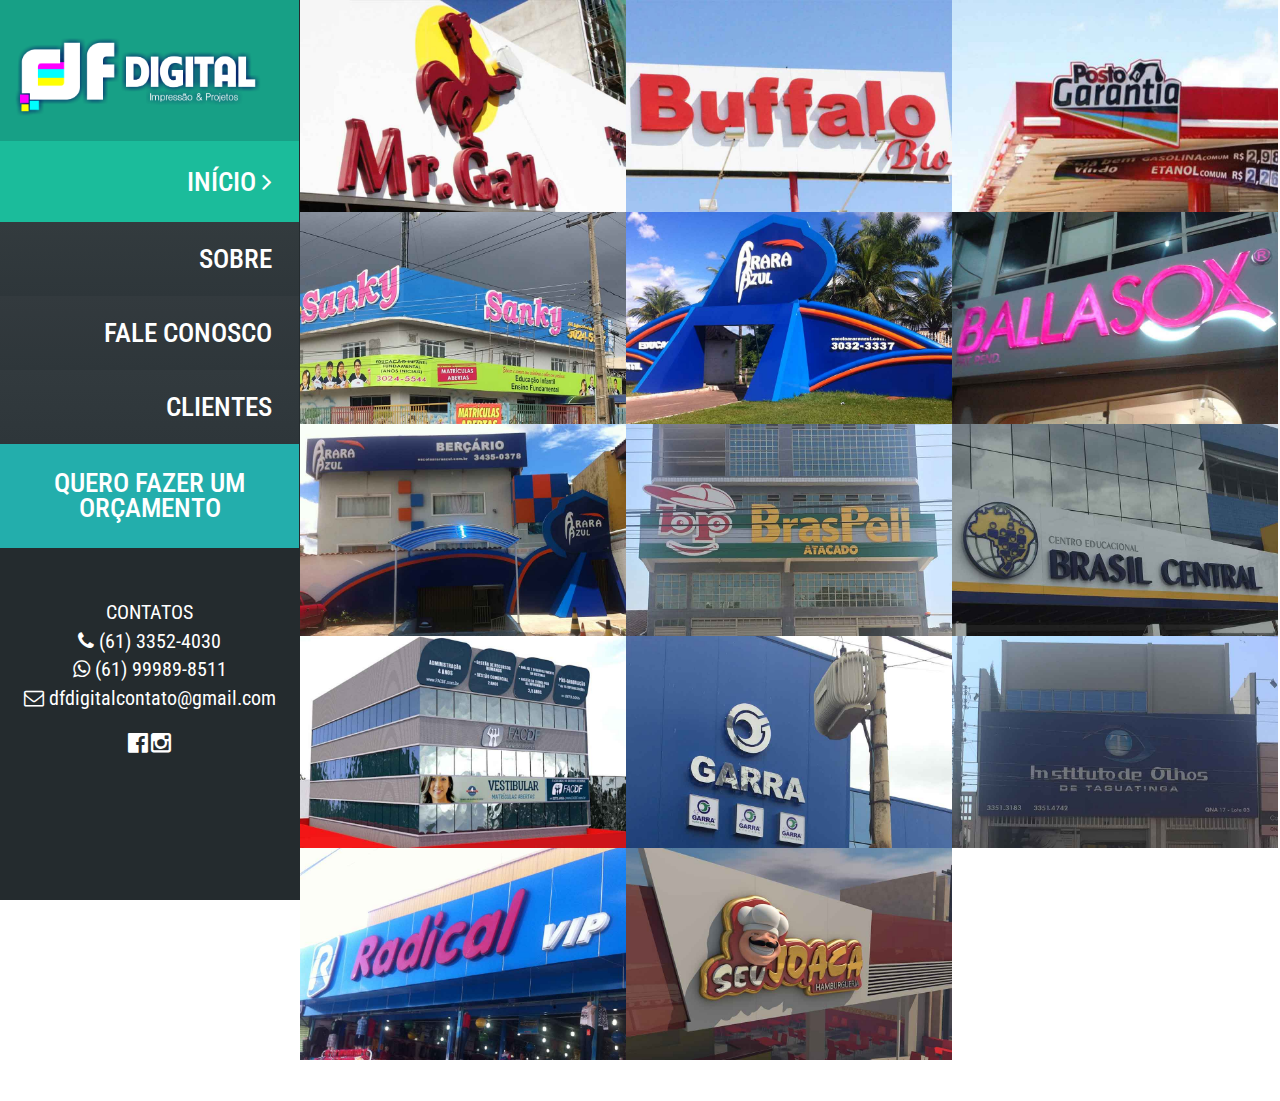
==== commit 54ab86e7: "a" ====
--- a/index.html
+++ b/index.html
@@ -12,9 +12,9 @@
 
     <!-- SITE META -->
     <title>DFDIGITAL | Fachadas e letras caixa</title>
-    <meta name="description" content="">
-    <meta name="author" content="">
-    <meta name="keywords" content="">
+    <meta name="description" content="Os melhores preços para você‎">
+    <meta name="author" content="Rafael Almeida">
+    <meta name="keywords" content="Moldado no acrílico, letras em inox, Chapa galvanizada">
 
     <!-- FAVICONS -->
     <link rel="shortcut icon" href="images/favicon.ico" type="image/x-icon">
@@ -72,24 +72,27 @@
         <nav class="navbar navbar-toggleable-md navbar-light bg-faded" id="navtopo" style="background: #17a086;">
             <div class="container" style="padding:10px;">
                 <div class="row">
-                    <div class="col-md-3">
-                        <img class="img-responsive" style="width:164px;" src="images/logomarca.png" alt="logo">
-                    </div>
-                    <div class="col-md-2 col-sm-2">
-                        <span><a href="#" data-toggle="modal" style="font-size: 23px; line-height: 46px;" data-target="#myModal" >SOBRE</a></span>
-                    </div>
-
-                    <div class="col-md-3 col-sm-2">
-                        <a href="#" data-toggle="modal" style="font-size: 23px; line-height: 46px;" data-target="#myModal2" >FALE CONOSCO</a>
-                    </div>
-
-                    <div class="col-md-4 col-sm-4">
+                    <div class="col-md-3 text-center">
+                        <img class="img-responsive" style="width:164px; margin-left: 28%;" src="images/logomarca.png" alt="logo">
+                    </div>
+                    <div class="col-md-2 col-sm-2" style="background: #15d8b3;">
+                        <span><a href="#" data-toggle="modal" style="font-size: 23px; line-height: 46px; color: #fff;" data-target="#myModal" >SOBRE</a></span>
+                    </div>
+
+                    <div class="col-md-3 col-sm-2" style="background: #27d0b0;">
+                        <a href="#" data-toggle="modal" style="font-size: 23px; line-height: 46px; color: #fff;" data-target="#myModal2" >FALE CONOSCO</a>
+                    </div>
+
+                    <div class="col-md-4 col-sm-4 text-center">
                         <a href="#" data-toggle="modal" data-target="#myModal3" style="line-height: 46px; padding: 11px; color: #fff; font-size: 17px; background-color: #23aeac !important; text-align:center;">
                            QUERO FAZER UM ORÇAMENTO </a>
                        </div>
+                   </div><br>
+                   <div class="row">
+                        <div class="col-sm-12 text-center">
+                            <button class="btn btn-warning "><a href="tel:33524030" style="color:#fff"><i class="fa fa-phone" aria-hidden="true"></i> LIGAR AGORA!</button></a> 
+                        </div>
                    </div>
-
-
                </div>
            </nav>
 
@@ -124,7 +127,7 @@
                                             <span style="margin-top: 0px !impotant; font-size:20px; padding-    :11px;">
                                                 <i class="fa fa-whatsapp" style="padding-right: 5px;"></i>(61) 99989-8511</span>
                                                 <span style="margin-top: 0px !impotant; font-size:20px; padding-    :11px;"><br>
-                                                    <i class="fa fa-envelope-o" style="padding-right: 5px;"></i>dfdigital2@gmail.com</span>
+                                                    <i class="fa fa-envelope-o" style="padding-right: 5px;"></i>dfdigitalcontato@gmail.com</span>
                                                     <br><br>
                                                     <span><a href="" style="color:#fff"><i class="fa fa-facebook-official" style="font-size:23px;"></a></i></span>
                                                     <span><a href="" style="color:#fff"><i class="fa fa-instagram" style="font-size:23px;"></i></a></span>
@@ -180,7 +183,7 @@
 
                             <label for="example-text-input" class="col-2 col-form-label">Telefone</label>
                             <div class="col-10">
-                                <input class="form-control" name="telefone" type="text" placeholder="Telefone">
+                                <input class="form-control telefonemask" name="telefone" type="text" placeholder="Telefone">
                             </div>
 
                             <label for="example-text-input" class="col-2 col-form-label">Email</label>
@@ -233,7 +236,7 @@
 
             <label for="example-text-input" class="col-2 col-form-label">Telefone</label>
             <div class="col-10">
-                <input class="form-control" name="telefone" type="text" placeholder="Telefone">
+                <input class="form-control telefonemask" name="telefone" type="text" placeholder="Telefone">
             </div>
 
             <label for="example-text-input" class="col-2 col-form-label">Email</label>
@@ -471,30 +474,30 @@
                     </div>
                 </div>
 
-                <div class="thumbHolder">
+              <!--   <div class="thumbHolder">
                     <div class="pentry item-w1 item-h1 cat3">
                         <a href="images/tratadas/teamwand.jpg" title="Team Wand">
                             <img src="images/tratadas/teamwand.jpg" alt="" class="img-responsive">
                             <div><span>bed and armchair</span></div>
                         </a>
                     </div>
-                </div>
+                </div> -->
             </div><!-- end div --> 
 
             <!-- image modal -->
             <div class="modal fade" id="big-image-modal">
               <div class="modal-dialog modal-lg">
                 <div class="modal-content">
-                  <div class="modal-header">
+                  <div class="modal-header" style="background: #1bbc9b;">
                     <button type="button" class="close" data-dismiss="modal" aria-label="Close"><span aria-hidden="true">×</span></button>
                     <h4 class="modal-title">Modal title</h4>
                 </div>
-                <div class="modal-body">
+                <div class="modal-body" style="padding: 0px !important">
                     <div class="spinicon"><span class="fa fa-spinner fa-spin"></span></div>
                     <div class="big-image-div"></div>
                 </div>
-                <div class="modal-footer">
-                    <button type="button" class="btn btn-default" data-dismiss="modal">Close</button>
+                <div class="modal-footer" style="background: #17a086;">
+                    <button type="button" class="btn btn-default" data-dismiss="modal">Fechar</button>
                 </div>
             </div><!-- /.modal-content -->
         </div><!-- /.modal-dialog -->
@@ -528,24 +531,16 @@
 
 <!-- Main Scripts-->
 <script src="js/jquery.js"></script>
+<script src="js/jquery.mask.js"></script>
 <script src="js/bootstrap.min.js"></script>
 <script src="js/plugins.js"></script>
 <script src="js/hover.js"></script>    
 <script src="js/banner-grid.js"></script>
 
-<!-- REVOLUTION JS FILES -->
-<script type="text/javascript" src="revolution/js/jquery.themepunch.tools.min.js"></script>
-<script type="text/javascript" src="revolution/js/jquery.themepunch.revolution.min.js"></script>
-<!-- SLIDER REVOLUTION 5.0 EXTENSIONS -->  
-<script type="text/javascript" src="revolution/js/extensions/revolution.extension.actions.min.js"></script>
-<script type="text/javascript" src="revolution/js/extensions/revolution.extension.carousel.min.js"></script>
-<script type="text/javascript" src="revolution/js/extensions/revolution.extension.kenburn.min.js"></script>
-<script type="text/javascript" src="revolution/js/extensions/revolution.extension.layeranimation.min.js"></script>
-<script type="text/javascript" src="revolution/js/extensions/revolution.extension.migration.min.js"></script>
-<script type="text/javascript" src="revolution/js/extensions/revolution.extension.navigation.min.js"></script>
-<script type="text/javascript" src="revolution/js/extensions/revolution.extension.parallax.min.js"></script>
-<script type="text/javascript" src="revolution/js/extensions/revolution.extension.slideanims.min.js"></script>
-<script type="text/javascript" src="revolution/js/extensions/revolution.extension.video.min.js"></script>
+
+<script type="text/javascript">
+    $('.telefonemask').mask('99999-9999');
+</script>
 
 
 <script type="text/javascript">
@@ -575,7 +570,6 @@
 }
 
 </script>
-
 
 
 <script type="text/javascript">
--- a/style.css
+++ b/style.css
@@ -3073,6 +3073,8 @@
       width: 50px;
       margin-left: auto;
       margin-right: auto;
+      padding: 0px !important;
+
   }
 
 
@@ -3094,3 +3096,9 @@
     }
 }
 
+.btnliga{
+    width: 100%;
+    font-size: 19px;
+    color: #fff;
+    border-radius: 5px;
+}